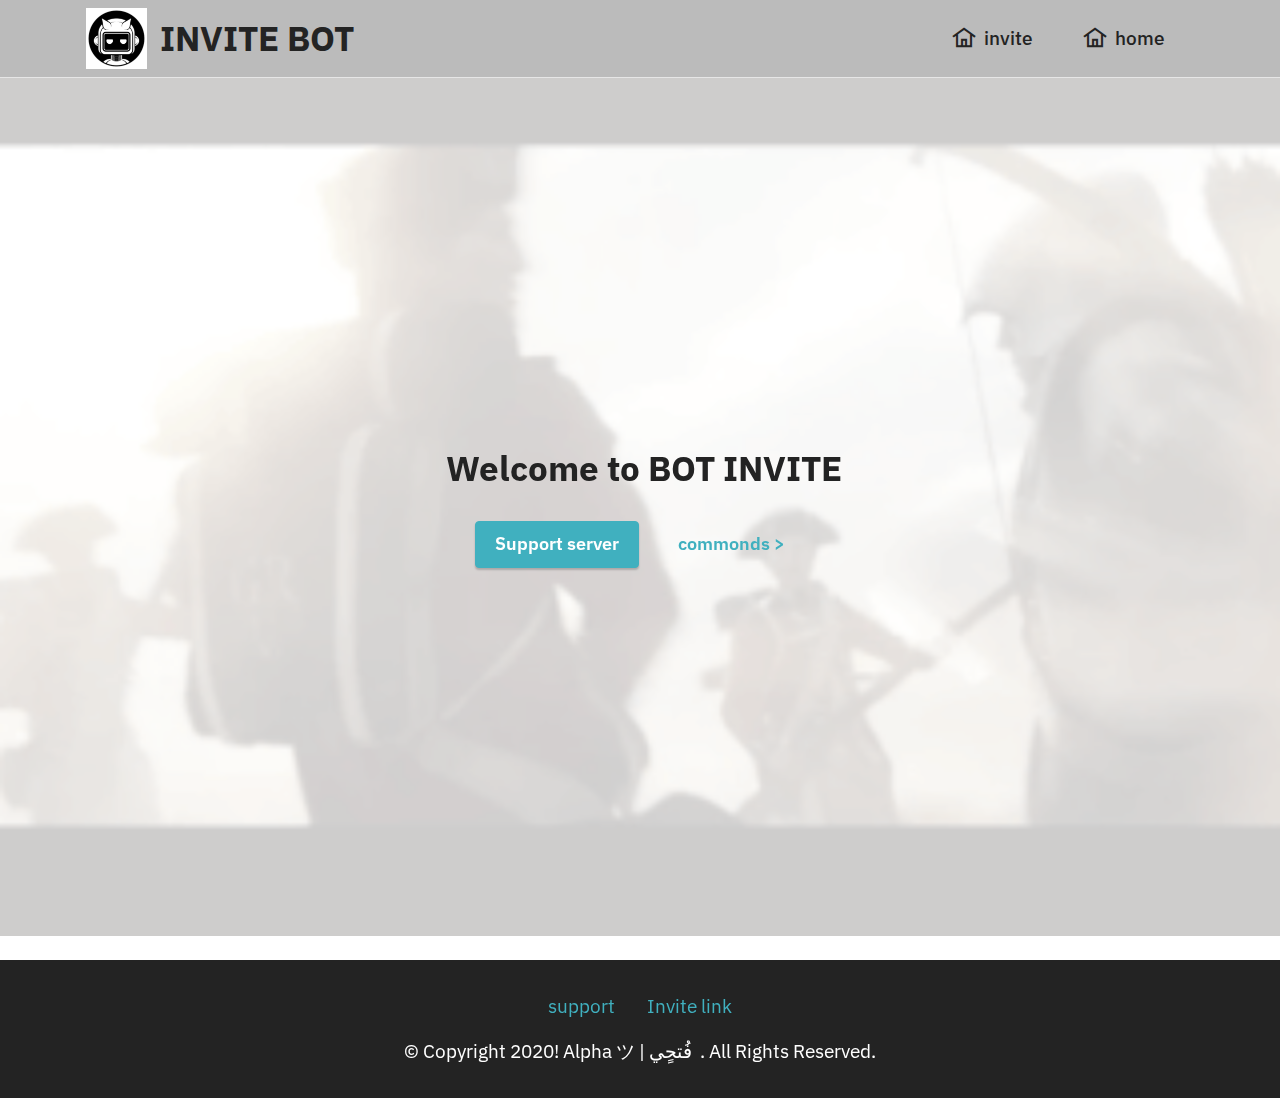
==== index.html @ 89834a50 "create github pages" ====
<!DOCTYPE html>
<html  >
<head>
  <!-- Site made with Mobirise Website Builder v5.0.29, https://mobirise.com -->
  <meta charset="UTF-8">
  <meta http-equiv="X-UA-Compatible" content="IE=edge">
  <meta name="generator" content="Mobirise v5.0.29, mobirise.com">
  <meta name="viewport" content="width=device-width, initial-scale=1, minimum-scale=1">
  <link rel="shortcut icon" href="assets/images/7fcb5928ce3889f42be6a018e1ae7986-121x121.png" type="image/x-icon">
  <meta name="description" content="">
  
  
  <title>Home</title>
  <link rel="stylesheet" href="assets/web/assets/mobirise-icons2/mobirise2.css">
  <link rel="stylesheet" href="assets/tether/tether.min.css">
  <link rel="stylesheet" href="assets/bootstrap/css/bootstrap.min.css">
  <link rel="stylesheet" href="assets/bootstrap/css/bootstrap-grid.min.css">
  <link rel="stylesheet" href="assets/bootstrap/css/bootstrap-reboot.min.css">
  <link rel="stylesheet" href="assets/dropdown/css/style.css">
  <link rel="stylesheet" href="assets/socicon/css/styles.css">
  <link rel="stylesheet" href="assets/theme/css/style.css">
  <link rel="preload" as="style" href="assets/mobirise/css/mbr-additional.css"><link rel="stylesheet" href="assets/mobirise/css/mbr-additional.css" type="text/css">
  
  
  
  
</head>
<body>
  
  <section class="menu cid-s48OLK6784" once="menu" id="menu1-h">
    
    <nav class="navbar navbar-dropdown navbar-fixed-top navbar-expand-lg">
        <div class="container">
            <div class="navbar-brand">
                <span class="navbar-logo">
                    <a href="index.html">
                        <img src="assets/images/7fcb5928ce3889f42be6a018e1ae7986-121x121.png" alt="soon" style="height: 3.8rem;">
                    </a>
                </span>
                <span class="navbar-caption-wrap"><a class="navbar-caption text-black display-5" href="https://mobiri.se">INVITE BOT&nbsp;<br></a></span>
            </div>
            <button class="navbar-toggler" type="button" data-toggle="collapse" data-target="#navbarSupportedContent" aria-controls="navbarNavAltMarkup" aria-expanded="false" aria-label="Toggle navigation">
                <div class="hamburger">
                    <span></span>
                    <span></span>
                    <span></span>
                    <span></span>
                </div>
            </button>
            <div class="collapse navbar-collapse" id="navbarSupportedContent">
                <ul class="navbar-nav nav-dropdown nav-right" data-app-modern-menu="true"><li class="nav-item"><a class="nav-link link text-black text-primary display-7" href="https://discord.com/api/oauth2/authorize?client_id=750603839861948487&permissions=8&scope=bot"><span class="mobi-mbri mobi-mbri-home mbr-iconfont mbr-iconfont-btn"></span>invite</a></li><li class="nav-item"><a class="nav-link link text-black text-primary display-7" href="index.html"><span class="mobi-mbri mobi-mbri-home mbr-iconfont mbr-iconfont-btn"></span>home&nbsp;</a></li></ul>
                
                
            </div>
        </div>
    </nav>

</section>

<section class="engine"><a href="https://mobirise.info/v">free html templates</a></section><section class="header1 cid-s48MCQYojq mbr-fullscreen mbr-parallax-background" id="header1-f">

    

    <div class="mbr-overlay" style="opacity: 0.8; background-color: rgb(255, 255, 255);"></div>

    <div class="align-center container">
        <div class="row justify-content-center">
            <div class="col-12 col-lg-8">
                <h1 class="mbr-section-title mbr-fonts-style mb-3 display-5"><strong>&nbsp;Welcome to BOT INVITE</strong><br></h1>
                
                <p class="mbr-text mbr-fonts-style display-7"></p>
                <div class="mbr-section-btn mt-3"><a class="btn btn-success display-4" href="https://discord.gg/ESAYkzd">Support server</a> <a class="btn btn-success-outline display-4" href="https://mobirise.com">commonds &gt;</a></div>
            </div>
        </div>
    </div>
</section>

<section class="footer3 cid-s48P1Icc8J" once="footers" id="footer3-i">

    

    

    <div class="container">
        <div class="media-container-row align-center mbr-white">
            <div class="row row-links">
                <ul class="foot-menu">
                    
                    
                    
                    
                    
                <li class="foot-menu-item mbr-fonts-style display-7"><a href="https://discord.gg/ESAYkzd" class="text-success text-primary">support</a></li><li class="foot-menu-item mbr-fonts-style display-7"><a href="https://discord.com/api/oauth2/authorize?client_id=750603839861948487&permissions=8&scope=bot" class="text-success text-primary">Invite link</a></li></ul>
            </div>
            
            <div class="row row-copirayt">
                <p class="mbr-text mb-0 mbr-fonts-style mbr-white align-center display-7">
                    © Copyright 2020! Alpha ツ | فُتحٍي&nbsp; . All Rights Reserved.
                </p>
            </div>
        </div>
    </div>
</section>


  <script src="assets/web/assets/jquery/jquery.min.js"></script>
  <script src="assets/popper/popper.min.js"></script>
  <script src="assets/tether/tether.min.js"></script>
  <script src="assets/bootstrap/js/bootstrap.min.js"></script>
  <script src="assets/smoothscroll/smooth-scroll.js"></script>
  <script src="assets/parallax/jarallax.min.js"></script>
  <script src="assets/dropdown/js/nav-dropdown.js"></script>
  <script src="assets/dropdown/js/navbar-dropdown.js"></script>
  <script src="assets/touchswipe/jquery.touch-swipe.min.js"></script>
  <script src="assets/theme/js/script.js"></script>
  
  
  
</body>
</html>
---- assets/web/assets/mobirise-icons2/mobirise2.css ----
@font-face {
  font-family: 'Moririse2';
  font-display: swap;
  src:  url('mobirise2.eot?f2bix4');
  src:  url('mobirise2.eot?f2bix4#iefix') format('embedded-opentype'),
    url('mobirise2.ttf?f2bix4') format('truetype'),
    url('mobirise2.woff?f2bix4') format('woff'),
    url('mobirise2.svg?f2bix4#mobirise2') format('svg');
  font-weight: normal;
  font-style: normal;
}

[class^="mobi-"], [class*=" mobi-"] {
  /* use !important to prevent issues with browser extensions that change fonts */
  font-family: 'Moririse2' !important;
  speak: none;
  font-style: normal;
  font-weight: normal;
  font-variant: normal;
  text-transform: none;
  line-height: 1;

  /* Better Font Rendering =========== */
  -webkit-font-smoothing: antialiased;
  -moz-osx-font-smoothing: grayscale;
}

.mobi-mbri-add-submenu:before {
  content: "\e900";
}
.mobi-mbri-alert:before {
  content: "\e901";
}
.mobi-mbri-align-center:before {
  content: "\e902";
}
.mobi-mbri-align-justify:before {
  content: "\e903";
}
.mobi-mbri-align-left:before {
  content: "\e904";
}
.mobi-mbri-align-right:before {
  content: "\e905";
}
.mobi-mbri-android:before {
  content: "\e906";
}
.mobi-mbri-apple:before {
  content: "\e907";
}
.mobi-mbri-arrow-down:before {
  content: "\e908";
}
.mobi-mbri-arrow-next:before {
  content: "\e909";
}
.mobi-mbri-arrow-prev:before {
  content: "\e90a";
}
.mobi-mbri-arrow-up:before {
  content: "\e90b";
}
.mobi-mbri-bold:before {
  content: "\e90c";
}
.mobi-mbri-bookmark:before {
  content: "\e90d";
}
.mobi-mbri-bootstrap:before {
  content: "\e90e";
}
.mobi-mbri-briefcase:before {
  content: "\e90f";
}
.mobi-mbri-browse:before {
  content: "\e910";
}
.mobi-mbri-bulleted-list:before {
  content: "\e911";
}
.mobi-mbri-calendar:before {
  content: "\e912";
}
.mobi-mbri-camera:before {
  content: "\e913";
}
.mobi-mbri-cart-add:before {
  content: "\e914";
}
.mobi-mbri-cart-full:before {
  content: "\e915";
}
.mobi-mbri-cash:before {
  content: "\e916";
}
.mobi-mbri-change-style:before {
  content: "\e917";
}
.mobi-mbri-chat:before {
  content: "\e918";
}
.mobi-mbri-clock:before {
  content: "\e919";
}
.mobi-mbri-close:before {
  content: "\e91a";
}
.mobi-mbri-cloud:before {
  content: "\e91b";
}
.mobi-mbri-code:before {
  content: "\e91c";
}
.mobi-mbri-contact-form:before {
  content: "\e91d";
}
.mobi-mbri-credit-card:before {
  content: "\e91e";
}
.mobi-mbri-cursor-click:before {
  content: "\e91f";
}
.mobi-mbri-cust-feedback:before {
  content: "\e920";
}
.mobi-mbri-database:before {
  content: "\e921";
}
.mobi-mbri-delivery:before {
  content: "\e922";
}
.mobi-mbri-desktop:before {
  content: "\e923";
}
.mobi-mbri-devices:before {
  content: "\e924";
}
.mobi-mbri-down:before {
  content: "\e925";
}
.mobi-mbri-download-2:before {
  content: "\e926";
}
.mobi-mbri-download:before {
  content: "\e927";
}
.mobi-mbri-drag-n-drop-2:before {
  content: "\e928";
}
.mobi-mbri-drag-n-drop:before {
  content: "\e929";
}
.mobi-mbri-edit-2:before {
  content: "\e92a";
}
.mobi-mbri-edit:before {
  content: "\e92b";
}
.mobi-mbri-error:before {
  content: "\e92c";
}
.mobi-mbri-extension:before {
  content: "\e92d";
}
.mobi-mbri-features:before {
  content: "\e92e";
}
.mobi-mbri-file:before {
  content: "\e92f";
}
.mobi-mbri-flag:before {
  content: "\e930";
}
.mobi-mbri-folder:before {
  content: "\e931";
}
.mobi-mbri-gift:before {
  content: "\e932";
}
.mobi-mbri-github:before {
  content: "\e933";
}
.mobi-mbri-globe-2:before {
  content: "\e934";
}
.mobi-mbri-globe:before {
  content: "\e935";
}
.mobi-mbri-growing-chart:before {
  content: "\e936";
}
.mobi-mbri-hearth:before {
  content: "\e937";
}
.mobi-mbri-help:before {
  content: "\e938";
}
.mobi-mbri-home:before {
  content: "\e939";
}
.mobi-mbri-hot-cup:before {
  content: "\e93a";
}
.mobi-mbri-idea:before {
  content: "\e93b";
}
.mobi-mbri-image-gallery:before {
  content: "\e93c";
}
.mobi-mbri-image-slider:before {
  content: "\e93d";
}
.mobi-mbri-info:before {
  content: "\e93e";
}
.mobi-mbri-italic:before {
  content: "\e93f";
}
.mobi-mbri-key:before {
  content: "\e940";
}
.mobi-mbri-laptop:before {
  content: "\e941";
}
.mobi-mbri-layers:before {
  content: "\e942";
}
.mobi-mbri-left-right:before {
  content: "\e943";
}
.mobi-mbri-left:before {
  content: "\e944";
}
.mobi-mbri-letter:before {
  content: "\e945";
}
.mobi-mbri-like:before {
  content: "\e946";
}
.mobi-mbri-link:before {
  content: "\e947";
}
.mobi-mbri-lock:before {
  content: "\e948";
}
.mobi-mbri-login:before {
  content: "\e949";
}
.mobi-mbri-logout:before {
  content: "\e94a";
}
.mobi-mbri-magic-stick:before {
  content: "\e94b";
}
.mobi-mbri-map-pin:before {
  content: "\e94c";
}
.mobi-mbri-menu:before {
  content: "\e94d";
}
.mobi-mbri-mobile-2:before {
  content: "\e94e";
}
.mobi-mbri-mobile-horizontal:before {
  content: "\e94f";
}
.mobi-mbri-mobile:before {
  content: "\e950";
}
.mobi-mbri-mobirise:before {
  content: "\e951";
}
.mobi-mbri-more-horizontal:before {
  content: "\e952";
}
.mobi-mbri-more-vertical:before {
  content: "\e953";
}
.mobi-mbri-music:before {
  content: "\e954";
}
.mobi-mbri-new-file:before {
  content: "\e955";
}
.mobi-mbri-numbered-list:before {
  content: "\e956";
}
.mobi-mbri-opened-folder:before {
  content: "\e957";
}
.mobi-mbri-pages:before {
  content: "\e958";
}
.mobi-mbri-paper-plane:before {
  content: "\e959";
}
.mobi-mbri-paperclip:before {
  content: "\e95a";
}
.mobi-mbri-phone:before {
  content: "\e95b";
}
.mobi-mbri-photo:before {
  content: "\e95c";
}
.mobi-mbri-photos:before {
  content: "\e95d";
}
.mobi-mbri-pin:before {
  content: "\e95e";
}
.mobi-mbri-play:before {
  content: "\e95f";
}
.mobi-mbri-plus:before {
  content: "\e960";
}
.mobi-mbri-preview:before {
  content: "\e961";
}
.mobi-mbri-print:before {
  content: "\e962";
}
.mobi-mbri-protect:before {
  content: "\e963";
}
.mobi-mbri-question:before {
  content: "\e964";
}
.mobi-mbri-quote-left:before {
  content: "\e965";
}
.mobi-mbri-quote-right:before {
  content: "\e966";
}
.mobi-mbri-redo:before {
  content: "\e967";
}
.mobi-mbri-refresh:before {
  content: "\e968";
}
.mobi-mbri-responsive-2:before {
  content: "\e969";
}
.mobi-mbri-responsive:before {
  content: "\e96a";
}
.mobi-mbri-right:before {
  content: "\e96b";
}
.mobi-mbri-rocket:before {
  content: "\e96c";
}
.mobi-mbri-sad-face:before {
  content: "\e96d";
}
.mobi-mbri-sale:before {
  content: "\e96e";
}
.mobi-mbri-save:before {
  content: "\e96f";
}
.mobi-mbri-search:before {
  content: "\e970";
}
.mobi-mbri-setting-2:before {
  content: "\e971";
}
.mobi-mbri-setting-3:before {
  content: "\e972";
}
.mobi-mbri-setting:before {
  content: "\e973";
}
.mobi-mbri-share:before {
  content: "\e974";
}
.mobi-mbri-shopping-bag:before {
  content: "\e975";
}
.mobi-mbri-shopping-basket:before {
  content: "\e976";
}
.mobi-mbri-shopping-cart:before {
  content: "\e977";
}
.mobi-mbri-sites:before {
  content: "\e978";
}
.mobi-mbri-smile-face:before {
  content: "\e979";
}
.mobi-mbri-speed:before {
  content: "\e97a";
}
.mobi-mbri-star:before {
  content: "\e97b";
}
.mobi-mbri-success:before {
  content: "\e97c";
}
.mobi-mbri-sun:before {
  content: "\e97d";
}
.mobi-mbri-sun2:before {
  content: "\e97e";
}
.mobi-mbri-tablet-vertical:before {
  content: "\e97f";
}
.mobi-mbri-tablet:before {
  content: "\e980";
}
.mobi-mbri-target:before {
  content: "\e981";
}
.mobi-mbri-timer:before {
  content: "\e982";
}
.mobi-mbri-to-ftp:before {
  content: "\e983";
}
.mobi-mbri-to-local-drive:before {
  content: "\e984";
}
.mobi-mbri-touch-swipe:before {
  content: "\e985";
}
.mobi-mbri-touch:before {
  content: "\e986";
}
.mobi-mbri-trash:before {
  content: "\e987";
}
.mobi-mbri-underline:before {
  content: "\e988";
}
.mobi-mbri-undo:before {
  content: "\e989";
}
.mobi-mbri-unlink:before {
  content: "\e98a";
}
.mobi-mbri-unlock:before {
  content: "\e98b";
}
.mobi-mbri-up-down:before {
  content: "\e98c";
}
.mobi-mbri-up:before {
  content: "\e98d";
}
.mobi-mbri-update:before {
  content: "\e98e";
}
.mobi-mbri-upload-2:before {
  content: "\e98f";
}
.mobi-mbri-upload:before {
  content: "\e990";
}
.mobi-mbri-user-2:before {
  content: "\e991";
}
.mobi-mbri-user:before {
  content: "\e992";
}
.mobi-mbri-users:before {
  content: "\e993";
}
.mobi-mbri-video-play:before {
  content: "\e994";
}
.mobi-mbri-video:before {
  content: "\e995";
}
.mobi-mbri-watch:before {
  content: "\e996";
}
.mobi-mbri-website-theme-2:before {
  content: "\e997";
}
.mobi-mbri-website-theme:before {
  content: "\e998";
}
.mobi-mbri-wifi:before {
  content: "\e999";
}
.mobi-mbri-windows:before {
  content: "\e99a";
}
.mobi-mbri-zoom-in:before {
  content: "\e99b";
}
.mobi-mbri-zoom-out:before {
  content: "\e99c";
}
---- assets/dropdown/css/style.css ----
.navbar-dropdown {
  left: 0;
  padding: 0;
  position: absolute;
  right: 0;
  top: 0;
  transition: all 0.45s ease;
  z-index: 1030;
  background: #282828; }
  .navbar-dropdown .navbar-logo {
    margin-right: 0.8rem;
    transition: margin 0.3s ease-in-out;
    vertical-align: middle; }
    .navbar-dropdown .navbar-logo img {
      height: 3.125rem;
      transition: all 0.3s ease-in-out; }
    .navbar-dropdown .navbar-logo.mbr-iconfont {
      font-size: 3.125rem;
      line-height: 3.125rem; }
  .navbar-dropdown .navbar-caption {
    font-weight: 700;
    white-space: normal;
    vertical-align: -4px;
    line-height: 3.125rem !important; }
    .navbar-dropdown .navbar-caption, .navbar-dropdown .navbar-caption:hover {
      color: inherit;
      text-decoration: none; }
  .navbar-dropdown .mbr-iconfont + .navbar-caption {
    vertical-align: -1px; }
  .navbar-dropdown.navbar-fixed-top {
    position: fixed; }
  .navbar-dropdown .navbar-brand span {
    vertical-align: -4px; }
  .navbar-dropdown.bg-color.transparent {
    background: none; }
  .navbar-dropdown.navbar-short .navbar-brand {
    padding: 0.625rem 0; }
    .navbar-dropdown.navbar-short .navbar-brand span {
      vertical-align: -1px; }
  .navbar-dropdown.navbar-short .navbar-caption {
    line-height: 2.375rem !important;
    vertical-align: -2px; }
  .navbar-dropdown.navbar-short .navbar-logo {
    margin-right: 0.5rem; }
    .navbar-dropdown.navbar-short .navbar-logo img {
      height: 2.375rem; }
    .navbar-dropdown.navbar-short .navbar-logo.mbr-iconfont {
      font-size: 2.375rem;
      line-height: 2.375rem; }
  .navbar-dropdown.navbar-short .mbr-table-cell {
    height: 3.625rem; }
  .navbar-dropdown .navbar-close {
    left: 0.6875rem;
    position: fixed;
    top: 0.75rem;
    z-index: 1000; }
  .navbar-dropdown .hamburger-icon {
    content: "";
    display: inline-block;
    vertical-align: middle;
    width: 16px;
    -webkit-box-shadow: 0 -6px 0 1px #282828,0 0 0 1px #282828,0 6px 0 1px #282828;
    -moz-box-shadow: 0 -6px 0 1px #282828,0 0 0 1px #282828,0 6px 0 1px #282828;
    box-shadow: 0 -6px 0 1px #282828,0 0 0 1px #282828,0 6px 0 1px #282828; }

.dropdown-menu .dropdown-toggle[data-toggle="dropdown-submenu"]::after {
  border-bottom: 0.35em solid transparent;
  border-left: 0.35em solid;
  border-right: 0;
  border-top: 0.35em solid transparent;
  margin-left: 0.3rem; }

.dropdown-menu .dropdown-item:focus {
  outline: 0; }

.nav-dropdown {
  font-size: 0.75rem;
  font-weight: 500;
  height: auto !important; }
  .nav-dropdown .nav-btn {
    padding-left: 1rem; }
  .nav-dropdown .link {
    margin: .667em 1.667em;
    font-weight: 500;
    padding: 0;
    transition: color .2s ease-in-out; }
    .nav-dropdown .link.dropdown-toggle {
      margin-right: 2.583em; }
      .nav-dropdown .link.dropdown-toggle::after {
        margin-left: .25rem;
        border-top: 0.35em solid;
        border-right: 0.35em solid transparent;
        border-left: 0.35em solid transparent;
        border-bottom: 0; }
      .nav-dropdown .link.dropdown-toggle[aria-expanded="true"] {
        margin: 0;
        padding: 0.667em 3.263em  0.667em 1.667em; }
  .nav-dropdown .link::after,
  .nav-dropdown .dropdown-item::after {
    color: inherit; }
  .nav-dropdown .btn {
    font-size: 0.75rem;
    font-weight: 700;
    letter-spacing: 0;
    margin-bottom: 0;
    padding-left: 1.25rem;
    padding-right: 1.25rem; }
  .nav-dropdown .dropdown-menu {
    border-radius: 0;
    border: 0;
    left: 0;
    margin: 0;
    padding-bottom: 1.25rem;
    padding-top: 1.25rem;
    position: relative; }
  .nav-dropdown .dropdown-submenu {
    margin-left: 0.125rem;
    top: 0; }
  .nav-dropdown .dropdown-item {
    font-weight: 500;
    line-height: 2;
    padding: 0.3846em 4.615em 0.3846em 1.5385em;
    position: relative;
    transition: color .2s ease-in-out, background-color .2s ease-in-out; }
    .nav-dropdown .dropdown-item::after {
      margin-top: -0.3077em;
      position: absolute;
      right: 1.1538em;
      top: 50%; }
    .nav-dropdown .dropdown-item:focus, .nav-dropdown .dropdown-item:hover {
      background: none; }

@media (max-width: 767px) {
  .nav-dropdown.navbar-toggleable-sm {
    bottom: 0;
    display: none;
    left: 0;
    overflow-x: hidden;
    position: fixed;
    top: 0;
    transform: translateX(-100%);
    -ms-transform: translateX(-100%);
    -webkit-transform: translateX(-100%);
    width: 18.75rem;
    z-index: 999; } }
.nav-dropdown.navbar-toggleable-xl {
  bottom: 0;
  display: none;
  left: 0;
  overflow-x: hidden;
  position: fixed;
  top: 0;
  transform: translateX(-100%);
  -ms-transform: translateX(-100%);
  -webkit-transform: translateX(-100%);
  width: 18.75rem;
  z-index: 999; }

.nav-dropdown-sm {
  display: block !important;
  overflow-x: hidden;
  overflow: auto;
  padding-top: 3.875rem; }
  .nav-dropdown-sm::after {
    content: "";
    display: block;
    height: 3rem;
    width: 100%; }
  .nav-dropdown-sm.collapse.in ~ .navbar-close {
    display: block !important; }
  .nav-dropdown-sm.collapsing, .nav-dropdown-sm.collapse.in {
    transform: translateX(0);
    -ms-transform: translateX(0);
    -webkit-transform: translateX(0);
    transition: all 0.25s ease-out;
    -webkit-transition: all 0.25s ease-out;
    background: #282828; }
  .nav-dropdown-sm.collapsing[aria-expanded="false"] {
    transform: translateX(-100%);
    -ms-transform: translateX(-100%);
    -webkit-transform: translateX(-100%); }
  .nav-dropdown-sm .nav-item {
    display: block;
    margin-left: 0 !important;
    padding-left: 0; }
  .nav-dropdown-sm .link,
  .nav-dropdown-sm .dropdown-item {
    border-top: 1px dotted rgba(255, 255, 255, 0.1);
    font-size: 0.8125rem;
    line-height: 1.6;
    margin: 0 !important;
    padding: 0.875rem 2.4rem 0.875rem 1.5625rem !important;
    position: relative;
    white-space: normal; }
    .nav-dropdown-sm .link:focus, .nav-dropdown-sm .link:hover,
    .nav-dropdown-sm .dropdown-item:focus,
    .nav-dropdown-sm .dropdown-item:hover {
      background: rgba(0, 0, 0, 0.2) !important;
      color: #c0a375; }
  .nav-dropdown-sm .nav-btn {
    position: relative;
    padding: 1.5625rem 1.5625rem 0 1.5625rem; }
    .nav-dropdown-sm .nav-btn::before {
      border-top: 1px dotted rgba(255, 255, 255, 0.1);
      content: "";
      left: 0;
      position: absolute;
      top: 0;
      width: 100%; }
    .nav-dropdown-sm .nav-btn + .nav-btn {
      padding-top: 0.625rem; }
      .nav-dropdown-sm .nav-btn + .nav-btn::before {
        display: none; }
  .nav-dropdown-sm .btn {
    padding: 0.625rem 0; }
  .nav-dropdown-sm .dropdown-toggle[data-toggle="dropdown-submenu"]::after {
    margin-left: .25rem;
    border-top: 0.35em solid;
    border-right: 0.35em solid transparent;
    border-left: 0.35em solid transparent;
    border-bottom: 0; }
  .nav-dropdown-sm .dropdown-toggle[data-toggle="dropdown-submenu"][aria-expanded="true"]::after {
    border-top: 0;
    border-right: 0.35em solid transparent;
    border-left: 0.35em solid transparent;
    border-bottom: 0.35em solid; }
  .nav-dropdown-sm .dropdown-menu {
    margin: 0;
    padding: 0;
    position: relative;
    top: 0;
    left: 0;
    width: 100%;
    border: 0;
    float: none;
    border-radius: 0;
    background: none; }
  .nav-dropdown-sm .dropdown-submenu {
    left: 100%;
    margin-left: 0.125rem;
    margin-top: -1.25rem;
    top: 0; }

.navbar-toggleable-sm .nav-dropdown .dropdown-menu {
  position: absolute; }

.navbar-toggleable-sm .nav-dropdown .dropdown-submenu {
  left: 100%;
  margin-left: 0.125rem;
  margin-top: -1.25rem;
  top: 0; }

.navbar-toggleable-sm.opened .nav-dropdown .dropdown-menu {
  position: relative; }

.navbar-toggleable-sm.opened .nav-dropdown .dropdown-submenu {
  left: 0;
  margin-left: 00rem;
  margin-top: 0rem;
  top: 0; }

.is-builder .nav-dropdown.collapsing {
  transition: none !important; }

/*# sourceMappingURL=style.css.map */
---- assets/socicon/css/styles.css ----
@charset "UTF-8";

@font-face {
  font-family: 'Socicon';
  src:  url('../fonts/socicon.eot');
  src:  url('../fonts/socicon.eot?#iefix') format('embedded-opentype'),
    url('../fonts/socicon.woff2') format('woff2'),
    url('../fonts/socicon.ttf') format('truetype'),
    url('../fonts/socicon.woff') format('woff'),
    url('../fonts/socicon.svg#socicon') format('svg');
  font-weight: normal;
  font-style: normal;
}

[data-icon]:before {
  font-family: "socicon" !important;
  content: attr(data-icon);
  font-style: normal !important;
  font-weight: normal !important;
  font-variant: normal !important;
  text-transform: none !important;
  speak: none;
  line-height: 1;
  -webkit-font-smoothing: antialiased;
  -moz-osx-font-smoothing: grayscale;
}

[class^="socicon-"], [class*=" socicon-"] {
  /* use !important to prevent issues with browser extensions that change fonts */
  font-family: 'Socicon' !important;
  speak: none;
  font-style: normal;
  font-weight: normal;
  font-variant: normal;
  text-transform: none;
  line-height: 1;

  /* Better Font Rendering =========== */
  -webkit-font-smoothing: antialiased;
  -moz-osx-font-smoothing: grayscale;
}

.socicon-eitaa:before {
  content: "\e97c";
}
.socicon-soroush:before {
  content: "\e97d";
}
.socicon-bale:before {
  content: "\e97e";
}
.socicon-zazzle:before {
  content: "\e97b";
}
.socicon-society6:before {
  content: "\e97a";
}
.socicon-redbubble:before {
  content: "\e979";
}
.socicon-avvo:before {
  content: "\e978";
}
.socicon-stitcher:before {
  content: "\e977";
}
.socicon-googlehangouts:before {
  content: "\e974";
}
.socicon-dlive:before {
  content: "\e975";
}
.socicon-vsco:before {
  content: "\e976";
}
.socicon-flipboard:before {
  content: "\e973";
}
.socicon-ubuntu:before {
  content: "\e958";
}
.socicon-artstation:before {
  content: "\e959";
}
.socicon-invision:before {
  content: "\e95a";
}
.socicon-torial:before {
  content: "\e95b";
}
.socicon-collectorz:before {
  content: "\e95c";
}
.socicon-seenthis:before {
  content: "\e95d";
}
.socicon-googleplaymusic:before {
  content: "\e95e";
}
.socicon-debian:before {
  content: "\e95f";
}
.socicon-filmfreeway:before {
  content: "\e960";
}
.socicon-gnome:before {
  content: "\e961";
}
.socicon-itchio:before {
  content: "\e962";
}
.socicon-jamendo:before {
  content: "\e963";
}
.socicon-mix:before {
  content: "\e964";
}
.socicon-sharepoint:before {
  content: "\e965";
}
.socicon-tinder:before {
  content: "\e966";
}
.socicon-windguru:before {
  content: "\e967";
}
.socicon-cdbaby:before {
  content: "\e968";
}
.socicon-elementaryos:before {
  content: "\e969";
}
.socicon-stage32:before {
  content: "\e96a";
}
.socicon-tiktok:before {
  content: "\e96b";
}
.socicon-gitter:before {
  content: "\e96c";
}
.socicon-letterboxd:before {
  content: "\e96d";
}
.socicon-threema:before {
  content: "\e96e";
}
.socicon-splice:before {
  content: "\e96f";
}
.socicon-metapop:before {
  content: "\e970";
}
.socicon-naver:before {
  content: "\e971";
}
.socicon-remote:before {
  content: "\e972";
}
.socicon-internet:before {
  content: "\e957";
}
.socicon-moddb:before {
  content: "\e94b";
}
.socicon-indiedb:before {
  content: "\e94c";
}
.socicon-traxsource:before {
  content: "\e94d";
}
.socicon-gamefor:before {
  content: "\e94e";
}
.socicon-pixiv:before {
  content: "\e94f";
}
.socicon-myanimelist:before {
  content: "\e950";
}
.socicon-blackberry:before {
  content: "\e951";
}
.socicon-wickr:before {
  content: "\e952";
}
.socicon-spip:before {
  content: "\e953";
}
.socicon-napster:before {
  content: "\e954";
}
.socicon-beatport:before {
  content: "\e955";
}
.socicon-hackerone:before {
  content: "\e956";
}
.socicon-hackernews:before {
  content: "\e946";
}
.socicon-smashwords:before {
  content: "\e947";
}
.socicon-kobo:before {
  content: "\e948";
}
.socicon-bookbub:before {
  content: "\e949";
}
.socicon-mailru:before {
  content: "\e94a";
}
.socicon-gitlab:before {
  content: "\e945";
}
.socicon-instructables:before {
  content: "\e944";
}
.socicon-portfolio:before {
  content: "\e943";
}
.socicon-codered:before {
  content: "\e940";
}
.socicon-origin:before {
  content: "\e941";
}
.socicon-nextdoor:before {
  content: "\e942";
}
.socicon-udemy:before {
  content: "\e93f";
}
.socicon-livemaster:before {
  content: "\e93e";
}
.socicon-crunchbase:before {
  content: "\e93b";
}
.socicon-homefy:before {
  content: "\e93c";
}
.socicon-calendly:before {
  content: "\e93d";
}
.socicon-realtor:before {
  content: "\e90f";
}
.socicon-tidal:before {
  content: "\e910";
}
.socicon-qobuz:before {
  content: "\e911";
}
.socicon-natgeo:before {
  content: "\e912";
}
.socicon-mastodon:before {
  content: "\e913";
}
.socicon-unsplash:before {
  content: "\e914";
}
.socicon-homeadvisor:before {
  content: "\e915";
}
.socicon-angieslist:before {
  content: "\e916";
}
.socicon-codepen:before {
  content: "\e917";
}
.socicon-slack:before {
  content: "\e918";
}
.socicon-openaigym:before {
  content: "\e919";
}
.socicon-logmein:before {
  content: "\e91a";
}
.socicon-fiverr:before {
  content: "\e91b";
}
.socicon-gotomeeting:before {
  content: "\e91c";
}
.socicon-aliexpress:before {
  content: "\e91d";
}
.socicon-guru:before {
  content: "\e91e";
}
.socicon-appstore:before {
  content: "\e91f";
}
.socicon-homes:before {
  content: "\e920";
}
.socicon-zoom:before {
  content: "\e921";
}
.socicon-alibaba:before {
  content: "\e922";
}
.socicon-craigslist:before {
  content: "\e923";
}
.socicon-wix:before {
  content: "\e924";
}
.socicon-redfin:before {
  content: "\e925";
}
.socicon-googlecalendar:before {
  content: "\e926";
}
.socicon-shopify:before {
  content: "\e927";
}
.socicon-freelancer:before {
  content: "\e928";
}
.socicon-seedrs:before {
  content: "\e929";
}
.socicon-bing:before {
  content: "\e92a";
}
.socicon-doodle:before {
  content: "\e92b";
}
.socicon-bonanza:before {
  content: "\e92c";
}
.socicon-squarespace:before {
  content: "\e92d";
}
.socicon-toptal:before {
  content: "\e92e";
}
.socicon-gust:before {
  content: "\e92f";
}
.socicon-ask:before {
  content: "\e930";
}
.socicon-trulia:before {
  content: "\e931";
}
.socicon-loomly:before {
  content: "\e932";
}
.socicon-ghost:before {
  content: "\e933";
}
.socicon-upwork:before {
  content: "\e934";
}
.socicon-fundable:before {
  content: "\e935";
}
.socicon-booking:before {
  content: "\e936";
}
.socicon-googlemaps:before {
  content: "\e937";
}
.socicon-zillow:before {
  content: "\e938";
}
.socicon-niconico:before {
  content: "\e939";
}
.socicon-toneden:before {
  content: "\e93a";
}
.socicon-augment:before {
  content: "\e908";
}
.socicon-bitbucket:before {
  content: "\e909";
}
.socicon-fyuse:before {
  content: "\e90a";
}
.socicon-yt-gaming:before {
  content: "\e90b";
}
.socicon-sketchfab:before {
  content: "\e90c";
}
.socicon-mobcrush:before {
  content: "\e90d";
}
.socicon-microsoft:before {
  content: "\e90e";
}
.socicon-pandora:before {
  content: "\e907";
}
.socicon-messenger:before {
  content: "\e906";
}
.socicon-gamewisp:before {
  content: "\e905";
}
.socicon-bloglovin:before {
  content: "\e904";
}
.socicon-tunein:before {
  content: "\e903";
}
.socicon-gamejolt:before {
  content: "\e901";
}
.socicon-trello:before {
  content: "\e902";
}
.socicon-spreadshirt:before {
  content: "\e900";
}
.socicon-500px:before {
  content: "\e000";
}
.socicon-8tracks:before {
  content: "\e001";
}
.socicon-airbnb:before {
  content: "\e002";
}
.socicon-alliance:before {
  content: "\e003";
}
.socicon-amazon:before {
  content: "\e004";
}
.socicon-amplement:before {
  content: "\e005";
}
.socicon-android:before {
  content: "\e006";
}
.socicon-angellist:before {
  content: "\e007";
}
.socicon-apple:before {
  content: "\e008";
}
.socicon-appnet:before {
  content: "\e009";
}
.socicon-baidu:before {
  content: "\e00a";
}
.socicon-bandcamp:before {
  content: "\e00b";
}
.socicon-battlenet:before {
  content: "\e00c";
}
.socicon-mixer:before {
  content: "\e00d";
}
.socicon-bebee:before {
  content: "\e00e";
}
.socicon-bebo:before {
  content: "\e00f";
}
.socicon-behance:before {
  content: "\e010";
}
.socicon-blizzard:before {
  content: "\e011";
}
.socicon-blogger:before {
  content: "\e012";
}
.socicon-buffer:before {
  content: "\e013";
}
.socicon-chrome:before {
  content: "\e014";
}
.socicon-coderwall:before {
  content: "\e015";
}
.socicon-curse:before {
  content: "\e016";
}
.socicon-dailymotion:before {
  content: "\e017";
}
.socicon-deezer:before {
  content: "\e018";
}
.socicon-delicious:before {
  content: "\e019";
}
.socicon-deviantart:before {
  content: "\e01a";
}
.socicon-diablo:before {
  content: "\e01b";
}
.socicon-digg:before {
  content: "\e01c";
}
.socicon-discord:before {
  content: "\e01d";
}
.socicon-disqus:before {
  content: "\e01e";
}
.socicon-douban:before {
  content: "\e01f";
}
.socicon-draugiem:before {
  content: "\e020";
}
.socicon-dribbble:before {
  content: "\e021";
}
.socicon-drupal:before {
  content: "\e022";
}
.socicon-ebay:before {
  content: "\e023";
}
.socicon-ello:before {
  content: "\e024";
}
.socicon-endomodo:before {
  content: "\e025";
}
.socicon-envato:before {
  content: "\e026";
}
.socicon-etsy:before {
  content: "\e027";
}
.socicon-facebook:before {
  content: "\e028";
}
.socicon-feedburner:before {
  content: "\e029";
}
.socicon-filmweb:before {
  content: "\e02a";
}
.socicon-firefox:before {
  content: "\e02b";
}
.socicon-flattr:before {
  content: "\e02c";
}
.socicon-flickr:before {
  content: "\e02d";
}
.socicon-formulr:before {
  content: "\e02e";
}
.socicon-forrst:before {
  content: "\e02f";
}
.socicon-foursquare:before {
  content: "\e030";
}
.socicon-friendfeed:before {
  content: "\e031";
}
.socicon-github:before {
  content: "\e032";
}
.socicon-goodreads:before {
  content: "\e033";
}
.socicon-google:before {
  content: "\e034";
}
.socicon-googlescholar:before {
  content: "\e035";
}
.socicon-googlegroups:before {
  content: "\e036";
}
.socicon-googlephotos:before {
  content: "\e037";
}
.socicon-googleplus:before {
  content: "\e038";
}
.socicon-grooveshark:before {
  content: "\e039";
}
.socicon-hackerrank:before {
  content: "\e03a";
}
.socicon-hearthstone:before {
  content: "\e03b";
}
.socicon-hellocoton:before {
  content: "\e03c";
}
.socicon-heroes:before {
  content: "\e03d";
}
.socicon-smashcast:before {
  content: "\e03e";
}
.socicon-horde:before {
  content: "\e03f";
}
.socicon-houzz:before {
  content: "\e040";
}
.socicon-icq:before {
  content: "\e041";
}
.socicon-identica:before {
  content: "\e042";
}
.socicon-imdb:before {
  content: "\e043";
}
.socicon-instagram:before {
  content: "\e044";
}
.socicon-issuu:before {
  content: "\e045";
}
.socicon-istock:before {
  content: "\e046";
}
.socicon-itunes:before {
  content: "\e047";
}
.socicon-keybase:before {
  content: "\e048";
}
.socicon-lanyrd:before {
  content: "\e049";
}
.socicon-lastfm:before {
  content: "\e04a";
}
.socicon-line:before {
  content: "\e04b";
}
.socicon-linkedin:before {
  content: "\e04c";
}
.socicon-livejournal:before {
  content: "\e04d";
}
.socicon-lyft:before {
  content: "\e04e";
}
.socicon-macos:before {
  content: "\e04f";
}
.socicon-mail:before {
  content: "\e050";
}
.socicon-medium:before {
  content: "\e051";
}
.socicon-meetup:before {
  content: "\e052";
}
.socicon-mixcloud:before {
  content: "\e053";
}
.socicon-modelmayhem:before {
  content: "\e054";
}
.socicon-mumble:before {
  content: "\e055";
}
.socicon-myspace:before {
  content: "\e056";
}
.socicon-newsvine:before {
  content: "\e057";
}
.socicon-nintendo:before {
  content: "\e058";
}
.socicon-npm:before {
  content: "\e059";
}
.socicon-odnoklassniki:before {
  content: "\e05a";
}
.socicon-openid:before {
  content: "\e05b";
}
.socicon-opera:before {
  content: "\e05c";
}
.socicon-outlook:before {
  content: "\e05d";
}
.socicon-overwatch:before {
  content: "\e05e";
}
.socicon-patreon:before {
  content: "\e05f";
}
.socicon-paypal:before {
  content: "\e060";
}
.socicon-periscope:before {
  content: "\e061";
}
.socicon-persona:before {
  content: "\e062";
}
.socicon-pinterest:before {
  content: "\e063";
}
.socicon-play:before {
  content: "\e064";
}
.socicon-player:before {
  content: "\e065";
}
.socicon-playstation:before {
  content: "\e066";
}
.socicon-pocket:before {
  content: "\e067";
}
.socicon-qq:before {
  content: "\e068";
}
.socicon-quora:before {
  content: "\e069";
}
.socicon-raidcall:before {
  content: "\e06a";
}
.socicon-ravelry:before {
  content: "\e06b";
}
.socicon-reddit:before {
  content: "\e06c";
}
.socicon-renren:before {
  content: "\e06d";
}
.socicon-researchgate:before {
  content: "\e06e";
}
.socicon-residentadvisor:before {
  content: "\e06f";
}
.socicon-reverbnation:before {
  content: "\e070";
}
.socicon-rss:before {
  content: "\e071";
}
.socicon-sharethis:before {
  content: "\e072";
}
.socicon-skype:before {
  content: "\e073";
}
.socicon-slideshare:before {
  content: "\e074";
}
.socicon-smugmug:before {
  content: "\e075";
}
.socicon-snapchat:before {
  content: "\e076";
}
.socicon-songkick:before {
  content: "\e077";
}
.socicon-soundcloud:before {
  content: "\e078";
}
.socicon-spotify:before {
  content: "\e079";
}
.socicon-stackexchange:before {
  content: "\e07a";
}
.socicon-stackoverflow:before {
  content: "\e07b";
}
.socicon-starcraft:before {
  content: "\e07c";
}
.socicon-stayfriends:before {
  content: "\e07d";
}
.socicon-steam:before {
  content: "\e07e";
}
.socicon-storehouse:before {
  content: "\e07f";
}
.socicon-strava:before {
  content: "\e080";
}
.socicon-streamjar:before {
  content: "\e081";
}
.socicon-stumbleupon:before {
  content: "\e082";
}
.socicon-swarm:before {
  content: "\e083";
}
.socicon-teamspeak:before {
  content: "\e084";
}
.socicon-teamviewer:before {
  content: "\e085";
}
.socicon-technorati:before {
  content: "\e086";
}
.socicon-telegram:before {
  content: "\e087";
}
.socicon-tripadvisor:before {
  content: "\e088";
}
.socicon-tripit:before {
  content: "\e089";
}
.socicon-triplej:before {
  content: "\e08a";
}
.socicon-tumblr:before {
  content: "\e08b";
}
.socicon-twitch:before {
  content: "\e08c";
}
.socicon-twitter:before {
  content: "\e08d";
}
.socicon-uber:before {
  content: "\e08e";
}
.socicon-ventrilo:before {
  content: "\e08f";
}
.socicon-viadeo:before {
  content: "\e090";
}
.socicon-viber:before {
  content: "\e091";
}
.socicon-viewbug:before {
  content: "\e092";
}
.socicon-vimeo:before {
  content: "\e093";
}
.socicon-vine:before {
  content: "\e094";
}
.socicon-vkontakte:before {
  content: "\e095";
}
.socicon-warcraft:before {
  content: "\e096";
}
.socicon-wechat:before {
  content: "\e097";
}
.socicon-weibo:before {
  content: "\e098";
}
.socicon-whatsapp:before {
  content: "\e099";
}
.socicon-wikipedia:before {
  content: "\e09a";
}
.socicon-windows:before {
  content: "\e09b";
}
.socicon-wordpress:before {
  content: "\e09c";
}
.socicon-wykop:before {
  content: "\e09d";
}
.socicon-xbox:before {
  content: "\e09e";
}
.socicon-xing:before {
  content: "\e09f";
}
.socicon-yahoo:before {
  content: "\e0a0";
}
.socicon-yammer:before {
  content: "\e0a1";
}
.socicon-yandex:before {
  content: "\e0a2";
}
.socicon-yelp:before {
  content: "\e0a3";
}
.socicon-younow:before {
  content: "\e0a4";
}
.socicon-youtube:before {
  content: "\e0a5";
}
.socicon-zapier:before {
  content: "\e0a6";
}
.socicon-zerply:before {
  content: "\e0a7";
}
.socicon-zomato:before {
  content: "\e0a8";
}
.socicon-zynga:before {
  content: "\e0a9";
}
---- assets/theme/css/style.css ----
section {
  background-color: #ffffff; }

.form-control:focus {
  box-shadow: none; }

:focus {
  outline: none; }

section,
.container,
.container-fluid {
  position: relative;
  word-wrap: break-word; }

a.mbr-iconfont:hover {
  text-decoration: none; }

.article .lead p,
.article .lead ul,
.article .lead ol,
.article .lead pre,
.article .lead blockquote {
  margin-bottom: 0; }

a {
  font-style: normal;
  font-weight: 400;
  cursor: pointer; }
  a, a:hover {
    text-decoration: none; }

figure {
  margin-bottom: 0; }

body {
  color: #232323; }

h1,
h2,
h3,
h4,
h5,
h6,
.display-1,
.display-2,
.display-4,
.display-5,
.display-7,
span,
p,
a {
  line-height: 1;
  word-break: break-word;
  word-wrap: break-word;
  font-weight: 400; }

b,
strong {
  font-weight: bold; }

input:-webkit-autofill, input:-webkit-autofill:hover, input:-webkit-autofill:focus, input:-webkit-autofill:active {
  transition-delay: 9999s;
  transition-property: background-color, color; }

textarea[type="hidden"] {
  display: none; }

body {
  position: relative; }

section {
  background-position: 50% 50%;
  background-repeat: no-repeat;
  background-size: cover; }
  section .mbr-background-video,
  section .mbr-background-video-preview {
    position: absolute;
    bottom: 0;
    left: 0;
    right: 0;
    top: 0; }

.hidden {
  visibility: hidden; }

.mbr-z-index20 {
  z-index: 20; }

/*! Base colors */
.mbr-white {
  color: #ffffff; }

.mbr-black {
  color: #111111; }

.mbr-bg-white {
  background-color: #ffffff; }

.mbr-bg-black {
  background-color: #000000; }

/*! Text-aligns */
.align-left {
  text-align: left; }

.align-center {
  text-align: center; }

.align-right {
  text-align: right; }

/*! Font-weight  */
.mbr-light {
  font-weight: 300; }

.mbr-regular {
  font-weight: 400; }

.mbr-semibold {
  font-weight: 500; }

.mbr-bold {
  font-weight: 700; }

/*! Media  */
.media-size-item {
  flex: 1 1 auto; }

.media-content {
  flex-basis: 100%; }

.media-container-row {
  display: flex;
  flex-direction: row;
  flex-wrap: wrap;
  justify-content: center;
  align-content: center;
  align-items: start; }
  .media-container-row .media-size-item {
    width: 400px; }

.media-container-column {
  display: flex;
  flex-direction: column;
  flex-wrap: wrap;
  justify-content: center;
  align-content: center;
  align-items: stretch; }
  .media-container-column > * {
    width: 100%; }

@media (min-width: 992px) {
  .media-container-row {
    flex-wrap: nowrap; } }
figure {
  overflow: hidden; }

figure[mbr-media-size] {
  transition: width 0.1s; }

img,
iframe {
  display: block;
  width: 100%; }

.card {
  background-color: transparent;
  border: none; }

.card-box {
  width: 100%; }

.card-img {
  text-align: center;
  flex-shrink: 0;
  -webkit-flex-shrink: 0; }

.media {
  max-width: 100%;
  margin: 0 auto; }

.mbr-figure {
  align-self: center; }

.media-container > div {
  max-width: 100%; }

.mbr-figure img,
.card-img img {
  width: 100%; }

@media (max-width: 991px) {
  .media-size-item {
    width: auto !important; }

  .media {
    width: auto; }

  .mbr-figure {
    width: 100% !important; } }
/*! Buttons */
.mbr-section-btn {
  margin-left: -0.6rem;
  margin-right: -0.6rem;
  font-size: 0; }

.btn {
  font-weight: 600;
  border-width: 1px;
  font-style: normal;
  margin: 0.6rem 0.6rem;
  white-space: normal;
  transition: all 0.2s ease-in-out;
  display: inline-flex;
  align-items: center;
  justify-content: center;
  word-break: break-word; }

.btn-sm {
  font-weight: 600;
  letter-spacing: 0px;
  transition: all 0.3s ease-in-out; }

.btn-md {
  font-weight: 600;
  letter-spacing: 0px;
  transition: all 0.3s ease-in-out; }

.btn-lg {
  font-weight: 600;
  letter-spacing: 0px;
  transition: all 0.3s ease-in-out; }

.btn-form {
  margin: 0; }
  .btn-form:hover {
    cursor: pointer; }

nav .mbr-section-btn {
  margin-left: 0rem;
  margin-right: 0rem; }

/*! Btn icon margin */
.btn .mbr-iconfont,
.btn.btn-sm .mbr-iconfont {
  order: 1;
  cursor: pointer;
  margin-left: 0.5rem;
  vertical-align: sub; }

.btn.btn-md .mbr-iconfont,
.btn.btn-md .mbr-iconfont {
  margin-left: 0.8rem; }

.mbr-regular {
  font-weight: 400; }

.mbr-semibold {
  font-weight: 500; }

.mbr-bold {
  font-weight: 700; }

[type="submit"] {
  -webkit-appearance: none; }

/*! Full-screen */
.mbr-fullscreen .mbr-overlay {
  min-height: 100vh; }

.mbr-fullscreen {
  display: flex;
  display: -webkit-flex;
  display: -moz-flex;
  display: -ms-flex;
  display: -o-flex;
  align-items: center;
  min-height: 100vh;
  padding-top: 3rem;
  padding-bottom: 3rem; }

/*! Map */
.map {
  height: 25rem;
  position: relative; }
  .map iframe {
    width: 100%;
    height: 100%; }

/* Form */
.form-asterisk {
  font-family: initial;
  position: absolute;
  top: -2px;
  font-weight: normal; }

/*! Scroll to top arrow */
.mbr-arrow-up {
  bottom: 25px;
  right: 90px;
  position: fixed;
  text-align: right;
  z-index: 5000;
  color: #ffffff;
  font-size: 32px; }

.mbr-arrow-up a {
  background: rgba(0, 0, 0, 0.2);
  border-radius: 50%;
  color: #fff;
  display: inline-block;
  height: 60px;
  width: 60px;
  outline-style: none !important;
  position: relative;
  text-decoration: none;
  transition: all 0.3s ease-in-out;
  cursor: pointer;
  text-align: center; }
  .mbr-arrow-up a:hover {
    background-color: rgba(0, 0, 0, 0.4); }
  .mbr-arrow-up a i {
    line-height: 60px; }

.mbr-arrow-up-icon {
  display: block;
  color: #fff; }

.mbr-arrow-up-icon::before {
  content: "\203a";
  display: inline-block;
  font-family: serif;
  font-size: 32px;
  line-height: 1;
  font-style: normal;
  position: relative;
  top: 6px;
  left: -4px;
  transform: rotate(-90deg); }

/*! Arrow Down */
.mbr-arrow {
  position: absolute;
  bottom: 45px;
  left: 50%;
  width: 60px;
  height: 60px;
  cursor: pointer;
  background-color: rgba(80, 80, 80, 0.5);
  border-radius: 50%;
  transform: translateX(-50%); }
  .mbr-arrow > a {
    display: inline-block;
    text-decoration: none;
    outline-style: none;
    animation: arrowdown 1.7s ease-in-out infinite; }
    .mbr-arrow > a > i {
      position: absolute;
      top: -2px;
      left: 15px;
      font-size: 2rem; }

@keyframes arrowdown {
  0% {
    transform: translateY(0px); }
  50% {
    transform: translateY(-5px); }
  100% {
    transform: translateY(0px); } }
@-webkit-keyframes arrowdown {
  0% {
    transform: translateY(0px); }
  50% {
    transform: translateY(-5px); }
  100% {
    transform: translateY(0px); } }
@media (max-width: 500px) {
  .mbr-arrow-up {
    left: 50%;
    right: auto; } }
/*Gradients animation*/
@keyframes gradient-animation {
  from {
    background-position: 0% 100%;
    animation-timing-function: ease-in-out; }
  to {
    background-position: 100% 0%;
    animation-timing-function: ease-in-out; } }
@-webkit-keyframes gradient-animation {
  from {
    background-position: 0% 100%;
    animation-timing-function: ease-in-out; }
  to {
    background-position: 100% 0%;
    animation-timing-function: ease-in-out; } }
.bg-gradient {
  background-size: 200% 200%;
  animation: gradient-animation 5s infinite alternate;
  -webkit-animation: gradient-animation 5s infinite alternate; }

.menu .navbar-brand {
  display: -webkit-flex; }
  .menu .navbar-brand span {
    display: flex;
    display: -webkit-flex; }
  .menu .navbar-brand .navbar-caption-wrap {
    display: -webkit-flex; }
  .menu .navbar-brand .navbar-logo img {
    display: -webkit-flex; }
@media (min-width: 768px) and (max-width: 991px) {
  .menu .navbar-toggleable-sm .navbar-nav {
    display: -webkit-box;
    display: -webkit-flex;
    display: -ms-flexbox; } }
@media (max-width: 991px) {
  .menu .navbar-collapse {
    max-height: 93.5vh; }
    .menu .navbar-collapse.show {
      overflow: auto; } }
@media (min-width: 992px) {
  .menu .navbar-nav.nav-dropdown {
    display: -webkit-flex; }
  .menu .navbar-toggleable-sm .navbar-collapse {
    display: -webkit-flex !important; }
  .menu .collapsed .navbar-collapse {
    max-height: 93.5vh; }
    .menu .collapsed .navbar-collapse.show {
      overflow: auto; } }
@media (max-width: 767px) {
  .menu .navbar-collapse {
    max-height: 80vh; } }

.nav-link .mbr-iconfont {
  margin-right: .5rem; }

.navbar {
  display: -webkit-flex;
  -webkit-flex-wrap: wrap;
  -webkit-align-items: center;
  -webkit-justify-content: space-between; }

.navbar-collapse {
  -webkit-flex-basis: 100%;
  -webkit-flex-grow: 1;
  -webkit-align-items: center; }

.nav-dropdown .link {
  padding: 0.667em 1.667em !important;
  margin: 0 !important; }

.nav {
  display: -webkit-flex;
  -webkit-flex-wrap: wrap; }

.row {
  display: -webkit-flex;
  -webkit-flex-wrap: wrap; }

.justify-content-center {
  -webkit-justify-content: center; }

.form-inline {
  display: -webkit-flex; }

.card-wrapper {
  -webkit-flex: 1; }

.carousel-control {
  z-index: 10;
  display: -webkit-flex; }

.carousel-controls {
  display: -webkit-flex; }

.media {
  display: -webkit-flex; }

.form-group:focus {
  outline: none; }

.jq-selectbox__select {
  padding: 7px 0;
  position: relative; }

.jq-selectbox__dropdown {
  overflow: hidden;
  border-radius: 10px;
  position: absolute;
  top: 100%;
  left: 0 !important;
  width: 100% !important; }

.jq-selectbox__trigger-arrow {
  right: 0;
  transform: translateY(-50%); }

.jq-selectbox li {
  padding: 1.07em 0.5em; }

input[type="range"] {
  padding-left: 0 !important;
  padding-right: 0 !important; }

.modal-dialog,
.modal-content {
  height: 100%; }

.modal-dialog .carousel-inner {
  height: calc(100vh - 1.75rem); }
  @media (max-width: 575px) {
    .modal-dialog .carousel-inner {
      height: calc(100vh - 1rem); } }

.carousel-item {
  text-align: center; }

.carousel-item img {
  margin: auto; }

.navbar-toggler {
  -webkit-align-self: flex-start;
  -ms-flex-item-align: start;
  align-self: flex-start;
  padding: 0.25rem 0.75rem;
  font-size: 1.25rem;
  line-height: 1;
  background: transparent;
  border: 1px solid transparent;
  border-radius: 0.25rem; }

.navbar-toggler:focus,
.navbar-toggler:hover {
  text-decoration: none; }

.navbar-toggler-icon {
  display: inline-block;
  width: 1.5em;
  height: 1.5em;
  vertical-align: middle;
  content: "";
  background: no-repeat center center;
  background-size: 100% 100%; }

.navbar-toggler-left {
  position: absolute;
  left: 1rem; }

.navbar-toggler-right {
  position: absolute;
  right: 1rem; }

@media (max-width: 575px) {
  .navbar-toggleable .navbar-nav .dropdown-menu {
    position: static;
    float: none; }

  .navbar-toggleable > .container {
    padding-right: 0;
    padding-left: 0; } }
@media (min-width: 576px) {
  .navbar-toggleable {
    flex-direction: row;
    flex-wrap: nowrap;
    align-items: center; }

  .navbar-toggleable .navbar-nav {
    flex-direction: row; }

  .navbar-toggleable .navbar-nav .nav-link {
    padding-right: 0.5rem;
    padding-left: 0.5rem; }

  .navbar-toggleable > .container {
    display: flex;
    flex-wrap: nowrap;
    align-items: center; }

  .navbar-toggleable .navbar-collapse {
    display: flex !important;
    width: 100%; }

  .navbar-toggleable .navbar-toggler {
    display: none; } }
@media (max-width: 767px) {
  .navbar-toggleable-sm .navbar-nav .dropdown-menu {
    position: static;
    float: none; }

  .navbar-toggleable-sm > .container {
    padding-right: 0;
    padding-left: 0; } }
@media (min-width: 768px) {
  .navbar-toggleable-sm {
    flex-direction: row;
    flex-wrap: nowrap;
    align-items: center; }

  .navbar-toggleable-sm .navbar-nav {
    flex-direction: row; }

  .navbar-toggleable-sm .navbar-nav .nav-link {
    padding-right: 0.5rem;
    padding-left: 0.5rem; }

  .navbar-toggleable-sm > .container {
    display: flex;
    flex-wrap: nowrap;
    align-items: center; }

  .navbar-toggleable-sm .navbar-collapse {
    display: none;
    width: 100%; }

  .navbar-toggleable-sm .navbar-toggler {
    display: none; } }
@media (max-width: 991px) {
  .navbar-toggleable-md .navbar-nav .dropdown-menu {
    position: static;
    float: none; }

  .navbar-toggleable-md > .container {
    padding-right: 0;
    padding-left: 0; } }
@media (min-width: 992px) {
  .navbar-toggleable-md {
    flex-direction: row;
    flex-wrap: nowrap;
    align-items: center; }

  .navbar-toggleable-md .navbar-nav {
    flex-direction: row; }

  .navbar-toggleable-md .navbar-nav .nav-link {
    padding-right: 0.5rem;
    padding-left: 0.5rem; }

  .navbar-toggleable-md > .container {
    display: flex;
    flex-wrap: nowrap;
    align-items: center; }

  .navbar-toggleable-md .navbar-collapse {
    display: flex !important;
    width: 100%; }

  .navbar-toggleable-md .navbar-toggler {
    display: none; } }
@media (max-width: 1199px) {
  .navbar-toggleable-lg .navbar-nav .dropdown-menu {
    position: static;
    float: none; }

  .navbar-toggleable-lg > .container {
    padding-right: 0;
    padding-left: 0; } }
@media (min-width: 1200px) {
  .navbar-toggleable-lg {
    flex-direction: row;
    flex-wrap: nowrap;
    align-items: center; }

  .navbar-toggleable-lg .navbar-nav {
    flex-direction: row; }

  .navbar-toggleable-lg .navbar-nav .nav-link {
    padding-right: 0.5rem;
    padding-left: 0.5rem; }

  .navbar-toggleable-lg > .container {
    display: flex;
    flex-wrap: nowrap;
    align-items: center; }

  .navbar-toggleable-lg .navbar-collapse {
    display: flex !important;
    width: 100%; }

  .navbar-toggleable-lg .navbar-toggler {
    display: none; } }
.navbar-toggleable-xl {
  flex-direction: row;
  flex-wrap: nowrap;
  align-items: center; }

.navbar-toggleable-xl .navbar-nav .dropdown-menu {
  position: static;
  float: none; }

.navbar-toggleable-xl > .container {
  padding-right: 0;
  padding-left: 0; }

.navbar-toggleable-xl .navbar-nav {
  flex-direction: row; }

.navbar-toggleable-xl .navbar-nav .nav-link {
  padding-right: 0.5rem;
  padding-left: 0.5rem; }

.navbar-toggleable-xl > .container {
  display: flex;
  flex-wrap: nowrap;
  align-items: center; }

.navbar-toggleable-xl .navbar-collapse {
  display: flex !important;
  width: 100%; }

.navbar-toggleable-xl .navbar-toggler {
  display: none; }

.card-img {
  width: auto; }

.menu .navbar.collapsed:not(.beta-menu) {
  flex-direction: column; }

.carousel-item.active,
.carousel-item-next,
.carousel-item-prev {
  display: -webkit-box;
  display: -webkit-flex;
  display: -ms-flexbox;
  display: flex; }

.note-air-layout .dropup .dropdown-menu,
.note-air-layout .navbar-fixed-bottom .dropdown .dropdown-menu {
  bottom: initial !important; }

html,
body {
  height: auto;
  min-height: 100vh; }

.dropup .dropdown-toggle::after {
  display: none; }

.mbr-section-title {
  font-style: normal;
  line-height: 1.3; }

.mbr-section-subtitle {
  line-height: 1.3; }

.mbr-text {
  font-style: normal;
  line-height: 1.7; }

body {
  font-style: normal;
  line-height: 1.5;
  font-weight: 400; }

#scrollToTop a i::before {
  content: "";
  position: absolute;
  display: block;
  border-bottom: 3px solid #fff;
  border-left: 3px solid #fff;
  width: 40%;
  height: 40%;
  left: 50%;
  top: 50%;
  -webkit-transform: rotate(135deg);
  transform: translateY(-30%) translateX(-50%) rotate(135deg); }

/* Others*/
.note-check a[data-value="Rubik"] {
  font-style: normal; }

.mbr-arrow a {
  color: #ffffff; }

@media (max-width: 767px) {
  .mbr-arrow {
    display: none; } }
.form-control-label {
  position: relative;
  cursor: pointer;
  margin-bottom: 0.357em;
  padding: 0; }

.alert {
  color: #ffffff;
  border-radius: 0;
  border: 0;
  font-size: 1.1rem;
  line-height: 1.5;
  margin-bottom: 1.875rem;
  padding: 1.25rem;
  position: relative;
  text-align: center; }
  .alert.alert-form::after {
    background-color: inherit;
    bottom: -7px;
    content: "";
    display: block;
    height: 14px;
    left: 50%;
    margin-left: -7px;
    position: absolute;
    transform: rotate(45deg);
    width: 14px; }

.form-control {
  background-color: #ffffff;
  background-clip: border-box;
  color: #232323;
  line-height: 1rem !important;
  height: auto;
  padding: 0.6rem 1.2rem;
  transition: border-color 0.25s ease 0s;
  border: 1px solid transparent !important;
  border-radius: 4px;
  box-shadow: rgba(0, 0, 0, 0.07) 0px 1px 1px 0px, rgba(0, 0, 0, 0.07) 0px 1px 3px 0px, rgba(0, 0, 0, 0.03) 0px 0px 0px 1px; }
  .form-active .form-control:invalid {
    border-color: red; }

form .row {
  margin-left: -0.6rem;
  margin-right: -0.6rem; }
  form .row [class*="col"] {
    padding-left: 0.6rem;
    padding-right: 0.6rem; }

form .mbr-section-btn {
  margin: 0;
  padding-left: 0.6rem;
  padding-right: 0.6rem; }

form .btn {
  display: flex;
  padding: 0.6rem 1.2rem;
  margin: 0; }

form .form-check-input {
  margin-top: .5; }

textarea.form-control {
  line-height: 1.5rem !important; }

.form-group {
  margin-bottom: 1.2rem; }

.form-control,
form .btn {
  min-height: 48px; }

.mbr-overlay {
  background-color: #000;
  bottom: 0;
  left: 0;
  opacity: 0.5;
  position: absolute;
  right: 0;
  top: 0;
  z-index: 0;
  pointer-events: none; }

blockquote {
  font-style: italic;
  padding: 3rem;
  font-size: 1.09rem;
  position: relative;
  border-left: 3px solid; }

ul,
ol,
pre,
blockquote {
  margin-bottom: 2.3125rem; }

pre {
  background: #f4f4f4;
  padding: 10px 24px;
  white-space: pre-wrap; }

.inactive {
  user-select: none;
  pointer-events: none;
  user-drag: none; }

.mbr-section__comments .row {
  justify-content: center; }

.mt-4 {
  margin-top: 2rem !important; }

.mb-4 {
  margin-bottom: 2rem !important; }

@media (min-width: 992px) {
  .container {
    padding-left: 16px;
    padding-right: 16px; }

  .row {
    margin-left: -16px;
    margin-right: -16px; }
    .row > [class*="col"] {
      padding-left: 16px;
      padding-right: 16px; } }
@media (min-width: 768px) {
  .container-fluid {
    padding-left: 32px;
    padding-right: 32px; } }
@media (min-width: 768px) and (max-width: 991px) {
  .mbr-container {
    padding-left: 32px;
    padding-right: 32px; } }
@media (max-width: 767px) {
  .mbr-container {
    padding-left: 16px;
    padding-right: 16px; } }
.card-wrapper,
.item-wrapper {
  overflow: hidden; }

.app-video-wrapper > img {
  opacity: 1; }

/*# sourceMappingURL=style.css.map */
.engine {
	position: absolute;
	text-indent: -2400px;
	text-align: center;
	padding: 0;
	top: 0;
	left: -2400px;
}
---- assets/mobirise/css/mbr-additional.css ----
@import url(https://fonts.googleapis.com/css?family=IBM+Plex+Sans:100,100i,200,200i,300,300i,400,400i,500,500i,600,600i,700,700i&display=swap);





body {
  font-family: IBM Plex Sans;
}
.display-1 {
  font-family: 'IBM Plex Sans', sans-serif;
  font-size: 4.6rem;
  line-height: 1.1;
}
.display-1 > .mbr-iconfont {
  font-size: 5.75rem;
}
.display-2 {
  font-family: 'IBM Plex Sans', sans-serif;
  font-size: 3rem;
  line-height: 1.1;
}
.display-2 > .mbr-iconfont {
  font-size: 3.75rem;
}
.display-4 {
  font-family: 'IBM Plex Sans', sans-serif;
  font-size: 1.1rem;
  line-height: 1.5;
}
.display-4 > .mbr-iconfont {
  font-size: 1.375rem;
}
.display-5 {
  font-family: 'IBM Plex Sans', sans-serif;
  font-size: 2.2rem;
  line-height: 1.5;
}
.display-5 > .mbr-iconfont {
  font-size: 2.75rem;
}
.display-7 {
  font-family: 'IBM Plex Sans', sans-serif;
  font-size: 1.2rem;
  line-height: 1.5;
}
.display-7 > .mbr-iconfont {
  font-size: 1.5rem;
}
/* ---- Fluid typography for mobile devices ---- */
/* 1.4 - font scale ratio ( bootstrap == 1.42857 ) */
/* 100vw - current viewport width */
/* (48 - 20)  48 == 48rem == 768px, 20 == 20rem == 320px(minimal supported viewport) */
/* 0.65 - min scale variable, may vary */
@media (max-width: 992px) {
  .display-1 {
    font-size: 3.68rem;
  }
}
@media (max-width: 768px) {
  .display-1 {
    font-size: 3.22rem;
    font-size: calc( 2.26rem + (4.6 - 2.26) * ((100vw - 20rem) / (48 - 20)));
    line-height: calc( 1.1 * (2.26rem + (4.6 - 2.26) * ((100vw - 20rem) / (48 - 20))));
  }
  .display-2 {
    font-size: 2.4rem;
    font-size: calc( 1.7rem + (3 - 1.7) * ((100vw - 20rem) / (48 - 20)));
    line-height: calc( 1.3 * (1.7rem + (3 - 1.7) * ((100vw - 20rem) / (48 - 20))));
  }
  .display-4 {
    font-size: 0.88rem;
    font-size: calc( 1.0350000000000001rem + (1.1 - 1.0350000000000001) * ((100vw - 20rem) / (48 - 20)));
    line-height: calc( 1.4 * (1.0350000000000001rem + (1.1 - 1.0350000000000001) * ((100vw - 20rem) / (48 - 20))));
  }
  .display-5 {
    font-size: 1.76rem;
    font-size: calc( 1.42rem + (2.2 - 1.42) * ((100vw - 20rem) / (48 - 20)));
    line-height: calc( 1.4 * (1.42rem + (2.2 - 1.42) * ((100vw - 20rem) / (48 - 20))));
  }
  .display-7 {
    font-size: 0.96rem;
    font-size: calc( 1.07rem + (1.2 - 1.07) * ((100vw - 20rem) / (48 - 20)));
    line-height: calc( 1.4 * (1.07rem + (1.2 - 1.07) * ((100vw - 20rem) / (48 - 20))));
  }
}
/* Buttons */
.btn {
  padding: 0.6rem 1.2rem;
  border-radius: 4px;
}
.btn-sm {
  padding: 0.6rem 1.2rem;
  border-radius: 4px;
}
.btn-md {
  padding: 0.6rem 1.2rem;
  border-radius: 4px;
}
.btn-lg {
  padding: 1rem 2.6rem;
  border-radius: 4px;
}
.bg-primary {
  background-color: #6592e6 !important;
}
.bg-success {
  background-color: #40b0bf !important;
}
.bg-info {
  background-color: #47b5ed !important;
}
.bg-warning {
  background-color: #ffe161 !important;
}
.bg-danger {
  background-color: #ff9966 !important;
}
.btn-primary,
.btn-primary:active {
  background-color: #6592e6 !important;
  border-color: #6592e6 !important;
  color: #ffffff !important;
  box-shadow: 0 2px 2px 0 rgba(0, 0, 0, 0.2);
}
.btn-primary:hover,
.btn-primary:focus,
.btn-primary.focus,
.btn-primary.active {
  color: #ffffff !important;
  background-color: #3973df !important;
  border-color: #3973df !important;
  box-shadow: 0 2px 5px 0 rgba(0, 0, 0, 0.2);
}
.btn-primary.disabled,
.btn-primary:disabled {
  color: #ffffff !important;
  background-color: #3973df !important;
  border-color: #3973df !important;
}
.btn-secondary,
.btn-secondary:active {
  background-color: #ff6666 !important;
  border-color: #ff6666 !important;
  color: #ffffff !important;
  box-shadow: 0 2px 2px 0 rgba(0, 0, 0, 0.2);
}
.btn-secondary:hover,
.btn-secondary:focus,
.btn-secondary.focus,
.btn-secondary.active {
  color: #ffffff !important;
  background-color: #ff3333 !important;
  border-color: #ff3333 !important;
  box-shadow: 0 2px 5px 0 rgba(0, 0, 0, 0.2);
}
.btn-secondary.disabled,
.btn-secondary:disabled {
  color: #ffffff !important;
  background-color: #ff3333 !important;
  border-color: #ff3333 !important;
}
.btn-info,
.btn-info:active {
  background-color: #47b5ed !important;
  border-color: #47b5ed !important;
  color: #ffffff !important;
  box-shadow: 0 2px 2px 0 rgba(0, 0, 0, 0.2);
}
.btn-info:hover,
.btn-info:focus,
.btn-info.focus,
.btn-info.active {
  color: #ffffff !important;
  background-color: #19a2e8 !important;
  border-color: #19a2e8 !important;
  box-shadow: 0 2px 5px 0 rgba(0, 0, 0, 0.2);
}
.btn-info.disabled,
.btn-info:disabled {
  color: #ffffff !important;
  background-color: #19a2e8 !important;
  border-color: #19a2e8 !important;
}
.btn-success,
.btn-success:active {
  background-color: #40b0bf !important;
  border-color: #40b0bf !important;
  color: #ffffff !important;
  box-shadow: 0 2px 2px 0 rgba(0, 0, 0, 0.2);
}
.btn-success:hover,
.btn-success:focus,
.btn-success.focus,
.btn-success.active {
  color: #ffffff !important;
  background-color: #338d99 !important;
  border-color: #338d99 !important;
  box-shadow: 0 2px 5px 0 rgba(0, 0, 0, 0.2);
}
.btn-success.disabled,
.btn-success:disabled {
  color: #ffffff !important;
  background-color: #338d99 !important;
  border-color: #338d99 !important;
}
.btn-warning,
.btn-warning:active {
  background-color: #ffe161 !important;
  border-color: #ffe161 !important;
  color: #614f00 !important;
  box-shadow: 0 2px 2px 0 rgba(0, 0, 0, 0.2);
}
.btn-warning:hover,
.btn-warning:focus,
.btn-warning.focus,
.btn-warning.active {
  color: #2e2500 !important;
  background-color: #ffd72e !important;
  border-color: #ffd72e !important;
  box-shadow: 0 2px 5px 0 rgba(0, 0, 0, 0.2);
}
.btn-warning.disabled,
.btn-warning:disabled {
  color: #614f00 !important;
  background-color: #ffd72e !important;
  border-color: #ffd72e !important;
}
.btn-danger,
.btn-danger:active {
  background-color: #ff9966 !important;
  border-color: #ff9966 !important;
  color: #ffffff !important;
  box-shadow: 0 2px 2px 0 rgba(0, 0, 0, 0.2);
}
.btn-danger:hover,
.btn-danger:focus,
.btn-danger.focus,
.btn-danger.active {
  color: #ffffff !important;
  background-color: #ff7733 !important;
  border-color: #ff7733 !important;
  box-shadow: 0 2px 5px 0 rgba(0, 0, 0, 0.2);
}
.btn-danger.disabled,
.btn-danger:disabled {
  color: #ffffff !important;
  background-color: #ff7733 !important;
  border-color: #ff7733 !important;
}
.btn-white {
  color: #232323 !important;
}
.btn-white,
.btn-white:active {
  background-color: #fafafa !important;
  border-color: #fafafa !important;
  color: #7a7a7a !important;
  box-shadow: 0 2px 2px 0 rgba(0, 0, 0, 0.2);
}
.btn-white:hover,
.btn-white:focus,
.btn-white.focus,
.btn-white.active {
  color: #616161 !important;
  background-color: #e1e1e1 !important;
  border-color: #e1e1e1 !important;
  box-shadow: 0 2px 5px 0 rgba(0, 0, 0, 0.2);
}
.btn-white.disabled,
.btn-white:disabled {
  color: #7a7a7a !important;
  background-color: #e1e1e1 !important;
  border-color: #e1e1e1 !important;
}
.btn-white:hover {
  color: #fafafa !important;
}
.btn-white:hover,
.btn-white:hover:active {
  background-color: #232323 !important;
  border-color: #232323 !important;
  color: #ffffff !important;
  box-shadow: 0 2px 2px 0 rgba(0, 0, 0, 0.2);
}
.btn-white:hover:hover,
.btn-white:hover:focus,
.btn-white:hover.focus,
.btn-white:hover.active {
  color: #ffffff !important;
  background-color: #0a0a0a !important;
  border-color: #0a0a0a !important;
  box-shadow: 0 2px 5px 0 rgba(0, 0, 0, 0.2);
}
.btn-white:hover.disabled,
.btn-white:hover:disabled {
  color: #ffffff !important;
  background-color: #0a0a0a !important;
  border-color: #0a0a0a !important;
}
.btn-black {
  color: #fafafa !important;
}
.btn-black,
.btn-black:active {
  background-color: #232323 !important;
  border-color: #232323 !important;
  color: #ffffff !important;
  box-shadow: 0 2px 2px 0 rgba(0, 0, 0, 0.2);
}
.btn-black:hover,
.btn-black:focus,
.btn-black.focus,
.btn-black.active {
  color: #ffffff !important;
  background-color: #0a0a0a !important;
  border-color: #0a0a0a !important;
  box-shadow: 0 2px 5px 0 rgba(0, 0, 0, 0.2);
}
.btn-black.disabled,
.btn-black:disabled {
  color: #ffffff !important;
  background-color: #0a0a0a !important;
  border-color: #0a0a0a !important;
}
.btn-black:hover {
  color: #232323 !important;
}
.btn-black:hover,
.btn-black:hover:active {
  background-color: #fafafa !important;
  border-color: #fafafa !important;
  color: #7a7a7a !important;
  box-shadow: 0 2px 2px 0 rgba(0, 0, 0, 0.2);
}
.btn-black:hover:hover,
.btn-black:hover:focus,
.btn-black:hover.focus,
.btn-black:hover.active {
  color: #616161 !important;
  background-color: #e1e1e1 !important;
  border-color: #e1e1e1 !important;
  box-shadow: 0 2px 5px 0 rgba(0, 0, 0, 0.2);
}
.btn-black:hover.disabled,
.btn-black:hover:disabled {
  color: #7a7a7a !important;
  background-color: #e1e1e1 !important;
  border-color: #e1e1e1 !important;
}
.btn-primary-outline,
.btn-primary-outline:active {
  background-color: transparent !important;
  border-color: transparent;
  color: #6592e6;
}
.btn-primary-outline:hover,
.btn-primary-outline:focus,
.btn-primary-outline.focus,
.btn-primary-outline.active {
  color: #3973df !important;
  background-color: transparent!important;
  border-color: transparent!important;
  box-shadow: none!important;
}
.btn-primary-outline.disabled,
.btn-primary-outline:disabled {
  color: #ffffff !important;
  background-color: #6592e6 !important;
  border-color: #6592e6 !important;
}
.btn-secondary-outline,
.btn-secondary-outline:active {
  background-color: transparent !important;
  border-color: transparent;
  color: #ff6666;
}
.btn-secondary-outline:hover,
.btn-secondary-outline:focus,
.btn-secondary-outline.focus,
.btn-secondary-outline.active {
  color: #ff3333 !important;
  background-color: transparent!important;
  border-color: transparent!important;
  box-shadow: none!important;
}
.btn-secondary-outline.disabled,
.btn-secondary-outline:disabled {
  color: #ffffff !important;
  background-color: #ff6666 !important;
  border-color: #ff6666 !important;
}
.btn-info-outline,
.btn-info-outline:active {
  background-color: transparent !important;
  border-color: transparent;
  color: #47b5ed;
}
.btn-info-outline:hover,
.btn-info-outline:focus,
.btn-info-outline.focus,
.btn-info-outline.active {
  color: #19a2e8 !important;
  background-color: transparent!important;
  border-color: transparent!important;
  box-shadow: none!important;
}
.btn-info-outline.disabled,
.btn-info-outline:disabled {
  color: #ffffff !important;
  background-color: #47b5ed !important;
  border-color: #47b5ed !important;
}
.btn-success-outline,
.btn-success-outline:active {
  background-color: transparent !important;
  border-color: transparent;
  color: #40b0bf;
}
.btn-success-outline:hover,
.btn-success-outline:focus,
.btn-success-outline.focus,
.btn-success-outline.active {
  color: #338d99 !important;
  background-color: transparent!important;
  border-color: transparent!important;
  box-shadow: none!important;
}
.btn-success-outline.disabled,
.btn-success-outline:disabled {
  color: #ffffff !important;
  background-color: #40b0bf !important;
  border-color: #40b0bf !important;
}
.btn-warning-outline,
.btn-warning-outline:active {
  background-color: transparent !important;
  border-color: transparent;
  color: #ffe161;
}
.btn-warning-outline:hover,
.btn-warning-outline:focus,
.btn-warning-outline.focus,
.btn-warning-outline.active {
  color: #ffd72e !important;
  background-color: transparent!important;
  border-color: transparent!important;
  box-shadow: none!important;
}
.btn-warning-outline.disabled,
.btn-warning-outline:disabled {
  color: #614f00 !important;
  background-color: #ffe161 !important;
  border-color: #ffe161 !important;
}
.btn-danger-outline,
.btn-danger-outline:active {
  background-color: transparent !important;
  border-color: transparent;
  color: #ff9966;
}
.btn-danger-outline:hover,
.btn-danger-outline:focus,
.btn-danger-outline.focus,
.btn-danger-outline.active {
  color: #ff7733 !important;
  background-color: transparent!important;
  border-color: transparent!important;
  box-shadow: none!important;
}
.btn-danger-outline.disabled,
.btn-danger-outline:disabled {
  color: #ffffff !important;
  background-color: #ff9966 !important;
  border-color: #ff9966 !important;
}
.btn-black-outline,
.btn-black-outline:active,
.btn-black-outline.active {
  background-color: transparent;
  border-color: transparent;
  color: #232323;
}
.btn-black-outline:hover,
.btn-black-outline:focus,
.btn-black-outline.focus {
  color: #fafafa;
  background-color: transparent;
  border-color: transparent;
}
.btn-white-outline,
.btn-white-outline:active,
.btn-white-outline.active {
  background-color: transparent;
  border-color: transparent;
  color: #fafafa;
}
.btn-white-outline:hover,
.btn-white-outline:focus,
.btn-white-outline.focus {
  color: #232323;
  background-color: transparent;
  border-color: transparent;
}
.text-primary {
  color: #6592e6 !important;
}
.text-secondary {
  color: #ff6666 !important;
}
.text-success {
  color: #40b0bf !important;
}
.text-info {
  color: #47b5ed !important;
}
.text-warning {
  color: #ffe161 !important;
}
.text-danger {
  color: #ff9966 !important;
}
.text-white {
  color: #fafafa !important;
}
.text-black {
  color: #232323 !important;
}
a.text-primary:hover,
a.text-primary:focus,
a.text-primary.active {
  color: #205ac5 !important;
}
a.text-secondary:hover,
a.text-secondary:focus,
a.text-secondary.active {
  color: #ff0000 !important;
}
a.text-success:hover,
a.text-success:focus,
a.text-success.active {
  color: #266a73 !important;
}
a.text-info:hover,
a.text-info:focus,
a.text-info.active {
  color: #1283bc !important;
}
a.text-warning:hover,
a.text-warning:focus,
a.text-warning.active {
  color: #facb00 !important;
}
a.text-danger:hover,
a.text-danger:focus,
a.text-danger.active {
  color: #ff5500 !important;
}
a.text-white:hover,
a.text-white:focus,
a.text-white.active {
  color: #c7c7c7 !important;
}
a.text-black:hover,
a.text-black:focus,
a.text-black.active {
  color: #000000 !important;
}
a[class*="text-"]:not(.nav-link):not(.dropdown-item):not([role]) {
  position: relative;
  background-image: transparent;
  background-size: 10000px 2px;
  background-repeat: no-repeat;
  background-position: 0px 1.2em;
  background-position: -10000px 1.2em;
}
a[class*="text-"]:not(.nav-link):not(.dropdown-item):not([role]):hover {
  transition: background-position 2s ease-in-out;
  background-image: linear-gradient(currentColor 50%, currentColor 50%);
  background-position: 0px 1.2em;
}
.nav-tabs .nav-link.active {
  color: #6592e6;
}
.nav-tabs .nav-link:not(.active) {
  color: #232323;
}
.alert-success {
  background-color: #70c770;
}
.alert-info {
  background-color: #47b5ed;
}
.alert-warning {
  background-color: #ffe161;
}
.alert-danger {
  background-color: #ff9966;
}
.mbr-gallery-filter li.active .btn {
  background-color: #6592e6;
  border-color: #6592e6;
  color: #ffffff;
}
.mbr-gallery-filter li.active .btn:focus {
  box-shadow: none;
}
a,
a:hover {
  color: #6592e6;
}
.mbr-plan-header.bg-primary .mbr-plan-subtitle,
.mbr-plan-header.bg-primary .mbr-plan-price-desc {
  color: #ffffff;
}
.mbr-plan-header.bg-success .mbr-plan-subtitle,
.mbr-plan-header.bg-success .mbr-plan-price-desc {
  color: #a0d8df;
}
.mbr-plan-header.bg-info .mbr-plan-subtitle,
.mbr-plan-header.bg-info .mbr-plan-price-desc {
  color: #ffffff;
}
.mbr-plan-header.bg-warning .mbr-plan-subtitle,
.mbr-plan-header.bg-warning .mbr-plan-price-desc {
  color: #ffffff;
}
.mbr-plan-header.bg-danger .mbr-plan-subtitle,
.mbr-plan-header.bg-danger .mbr-plan-price-desc {
  color: #ffffff;
}
/* Scroll to top button*/
.scrollToTop_wraper {
  display: none;
}
.form-control {
  font-family: 'IBM Plex Sans', sans-serif;
  font-size: 1.1rem;
  line-height: 1.5;
  font-weight: 400;
}
.form-control > .mbr-iconfont {
  font-size: 1.375rem;
}
.form-control:hover,
.form-control:focus {
  box-shadow: rgba(0, 0, 0, 0.07) 0px 1px 1px 0px, rgba(0, 0, 0, 0.07) 0px 1px 3px 0px, rgba(0, 0, 0, 0.03) 0px 0px 0px 1px;
  border-color: #6592e6 !important;
}
.form-control:-webkit-input-placeholder {
  font-family: 'IBM Plex Sans', sans-serif;
  font-size: 1.1rem;
  line-height: 1.5;
  font-weight: 400;
}
.form-control:-webkit-input-placeholder > .mbr-iconfont {
  font-size: 1.375rem;
}
blockquote {
  border-color: #6592e6;
}
/* Forms */
.jq-selectbox li:hover,
.jq-selectbox li.selected {
  background-color: #6592e6;
  color: #ffffff;
}
.jq-number__spin {
  transition: 0.25s ease;
}
.jq-number__spin:hover {
  border-color: #6592e6;
}
.jq-selectbox .jq-selectbox__trigger-arrow,
.jq-number__spin.minus:after,
.jq-number__spin.plus:after {
  transition: 0.4s;
  border-top-color: #353535;
  border-bottom-color: #353535;
}
.jq-selectbox:hover .jq-selectbox__trigger-arrow,
.jq-number__spin.minus:hover:after,
.jq-number__spin.plus:hover:after {
  border-top-color: #6592e6;
  border-bottom-color: #6592e6;
}
.xdsoft_datetimepicker .xdsoft_calendar td.xdsoft_default,
.xdsoft_datetimepicker .xdsoft_calendar td.xdsoft_current,
.xdsoft_datetimepicker .xdsoft_timepicker .xdsoft_time_box > div > div.xdsoft_current {
  color: #ffffff !important;
  background-color: #6592e6 !important;
  box-shadow: none !important;
}
.xdsoft_datetimepicker .xdsoft_calendar td:hover,
.xdsoft_datetimepicker .xdsoft_timepicker .xdsoft_time_box > div > div:hover {
  color: #000000 !important;
  background: #ff6666 !important;
  box-shadow: none !important;
}
.lazy-bg {
  background-image: none !important;
}
.lazy-placeholder:not(section),
.lazy-none {
  display: block;
  position: relative;
  padding-bottom: 56.25%;
  width: 100%;
  height: auto;
}
iframe.lazy-placeholder,
.lazy-placeholder:after {
  content: '';
  position: absolute;
  width: 200px;
  height: 200px;
  background: transparent no-repeat center;
  background-size: contain;
  top: 50%;
  left: 50%;
  transform: translateX(-50%) translateY(-50%);
  background-image: url("data:image/svg+xml;charset=UTF-8,%3csvg width='32' height='32' viewBox='0 0 64 64' xmlns='http://www.w3.org/2000/svg' stroke='%236592e6' %3e%3cg fill='none' fill-rule='evenodd'%3e%3cg transform='translate(16 16)' stroke-width='2'%3e%3ccircle stroke-opacity='.5' cx='16' cy='16' r='16'/%3e%3cpath d='M32 16c0-9.94-8.06-16-16-16'%3e%3canimateTransform attributeName='transform' type='rotate' from='0 16 16' to='360 16 16' dur='1s' repeatCount='indefinite'/%3e%3c/path%3e%3c/g%3e%3c/g%3e%3c/svg%3e");
}
section.lazy-placeholder:after {
  opacity: 0.5;
}
body {
  overflow-x: hidden;
}
a {
  transition: color 0.6s;
}
.cid-s48MCQYojq {
  background-image: url("../../../assets/images/ap9o.gif");
}
.cid-s48MCQYojq .mbr-section-title {
  text-align: center;
}
.cid-s48MCQYojq .mbr-text,
.cid-s48MCQYojq .mbr-section-btn {
  color: #232323;
  text-align: center;
}
@media (max-width: 991px) {
  .cid-s48MCQYojq .mbr-section-title,
  .cid-s48MCQYojq .mbr-section-btn,
  .cid-s48MCQYojq .mbr-text {
    text-align: center;
  }
}
.cid-s48OLK6784 {
  z-index: 1000;
  width: 100%;
  position: relative;
  min-height: 60px;
}
.cid-s48OLK6784 nav.navbar {
  position: fixed;
}
.cid-s48OLK6784 .dropdown-item:before {
  font-family: Moririse2 !important;
  content: '\e966';
  display: inline-block;
  width: 0;
  position: absolute;
  left: 1rem;
  top: 0.5rem;
  margin-right: 0.5rem;
  line-height: 1;
  font-size: inherit;
  vertical-align: middle;
  text-align: center;
  overflow: hidden;
  transform: scale(0, 1);
  transition: all 0.25s ease-in-out;
}
.cid-s48OLK6784 .dropdown-menu {
  padding: 0;
}
.cid-s48OLK6784 .dropdown-item {
  border-bottom: 1px solid #e6e6e6;
}
.cid-s48OLK6784 .dropdown-item:hover,
.cid-s48OLK6784 .dropdown-item:focus {
  background: #6592e6 !important;
  color: white !important;
}
.cid-s48OLK6784 .nav-dropdown .link {
  padding: 0 0.3em !important;
  margin: .667em 1em !important;
}
.cid-s48OLK6784 .nav-dropdown .link.dropdown-toggle::after {
  margin-left: 0.5rem;
  margin-top: 0.2rem;
}
.cid-s48OLK6784 .nav-link {
  position: relative;
}
.cid-s48OLK6784 .container {
  display: flex;
  margin: auto;
}
.cid-s48OLK6784 .iconfont-wrapper {
  color: #000000 !important;
  font-size: 1.5rem;
  padding-right: .5rem;
}
.cid-s48OLK6784 .navbar-caption {
  padding-right: 4rem;
}
.cid-s48OLK6784 .dropdown-menu,
.cid-s48OLK6784 .navbar.opened {
  background: #bbbbbb !important;
}
.cid-s48OLK6784 .nav-item:focus,
.cid-s48OLK6784 .nav-link:focus {
  outline: none;
}
.cid-s48OLK6784 .dropdown .dropdown-menu .dropdown-item {
  width: auto;
  transition: all 0.25s ease-in-out;
}
.cid-s48OLK6784 .dropdown .dropdown-menu .dropdown-item::after {
  right: 0.5rem;
}
.cid-s48OLK6784 .dropdown .dropdown-menu .dropdown-item .mbr-iconfont {
  margin-left: -1.8rem;
  padding-right: 1rem;
  font-size: inherit;
}
.cid-s48OLK6784 .dropdown .dropdown-menu .dropdown-item .mbr-iconfont:before {
  display: inline-block;
  transform: scale(1, 1);
  transition: all 0.25s ease-in-out;
}
.cid-s48OLK6784 .collapsed .dropdown-menu .dropdown-item:before {
  display: none;
}
.cid-s48OLK6784 .collapsed .dropdown .dropdown-menu .dropdown-item {
  padding: 0.235em 1.5em 0.235em 1.5em !important;
  transition: none;
  margin: 0 !important;
}
.cid-s48OLK6784 .navbar {
  min-height: 77px;
  transition: all .3s;
  border-bottom: 1px solid transparent;
  background: #bbbbbb;
}
.cid-s48OLK6784 .navbar:not(.navbar-short) {
  border-bottom: 1px solid #e6e6e6;
}
.cid-s48OLK6784 .navbar.opened {
  transition: all .3s;
}
.cid-s48OLK6784 .navbar .dropdown-item {
  padding: .5rem 1.8rem;
}
.cid-s48OLK6784 .navbar .navbar-logo img {
  width: auto;
}
.cid-s48OLK6784 .navbar .navbar-collapse {
  justify-content: flex-end;
  z-index: 1;
}
.cid-s48OLK6784 .navbar.collapsed .nav-item .nav-link::before {
  display: none;
}
.cid-s48OLK6784 .navbar.collapsed.opened .dropdown-menu {
  top: 0;
}
@media (min-width: 992px) {
  .cid-s48OLK6784 .navbar.collapsed.opened:not(.navbar-short) .navbar-collapse {
    max-height: calc(98.5vh - 3.8rem);
  }
}
.cid-s48OLK6784 .navbar.collapsed .dropdown-menu .dropdown-submenu {
  left: 0 !important;
}
.cid-s48OLK6784 .navbar.collapsed .dropdown-menu .dropdown-item:after {
  right: auto;
}
.cid-s48OLK6784 .navbar.collapsed .dropdown-menu .dropdown-toggle[data-toggle="dropdown-submenu"]:after {
  margin-left: 0.5rem;
  margin-top: 0.2rem;
  border-top: 0.35em solid;
  border-right: 0.35em solid transparent;
  border-left: 0.35em solid transparent;
  border-bottom: 0;
  top: 55%;
}
.cid-s48OLK6784 .navbar.collapsed ul.navbar-nav li {
  margin: auto;
}
.cid-s48OLK6784 .navbar.collapsed .dropdown-menu .dropdown-item {
  padding: .25rem 1.5rem;
  text-align: center;
}
.cid-s48OLK6784 .navbar.collapsed .icons-menu {
  padding-left: 0;
  padding-right: 0;
  padding-top: .5rem;
  padding-bottom: .5rem;
}
@media (max-width: 991px) {
  .cid-s48OLK6784 .navbar .nav-item .nav-link::before {
    display: none;
  }
  .cid-s48OLK6784 .navbar.opened .dropdown-menu {
    top: 0;
  }
  .cid-s48OLK6784 .navbar .dropdown-menu .dropdown-submenu {
    left: 0 !important;
  }
  .cid-s48OLK6784 .navbar .dropdown-menu .dropdown-item:after {
    right: auto;
  }
  .cid-s48OLK6784 .navbar .dropdown-menu .dropdown-toggle[data-toggle="dropdown-submenu"]:after {
    margin-left: 0.5rem;
    margin-top: 0.2rem;
    border-top: 0.35em solid;
    border-right: 0.35em solid transparent;
    border-left: 0.35em solid transparent;
    border-bottom: 0;
    top: 55%;
  }
  .cid-s48OLK6784 .navbar .navbar-logo img {
    height: 3.8rem !important;
  }
  .cid-s48OLK6784 .navbar ul.navbar-nav li {
    margin: auto;
  }
  .cid-s48OLK6784 .navbar .dropdown-menu .dropdown-item {
    padding: .25rem 1.5rem !important;
    text-align: center;
  }
  .cid-s48OLK6784 .navbar .navbar-brand {
    flex-shrink: initial;
    flex-basis: auto;
    word-break: break-word;
    padding-right: 2rem;
  }
  .cid-s48OLK6784 .navbar .navbar-toggler {
    flex-basis: auto;
  }
  .cid-s48OLK6784 .navbar .icons-menu {
    padding-left: 0;
    padding-top: .5rem;
    padding-bottom: .5rem;
  }
}
.cid-s48OLK6784 .navbar.navbar-short {
  min-height: 60px;
}
.cid-s48OLK6784 .navbar.navbar-short .navbar-logo img {
  height: 3rem !important;
}
.cid-s48OLK6784 .navbar.navbar-short .navbar-brand {
  padding: 0;
}
.cid-s48OLK6784 .navbar-brand {
  flex-shrink: 0;
  align-items: center;
  margin-right: 0;
  padding: 0;
  transition: all .3s;
  word-break: break-word;
  z-index: 1;
}
.cid-s48OLK6784 .navbar-brand .navbar-caption {
  line-height: inherit !important;
}
.cid-s48OLK6784 .navbar-brand .navbar-logo a {
  outline: none;
}
.cid-s48OLK6784 .dropdown-item.active,
.cid-s48OLK6784 .dropdown-item:active {
  background-color: transparent;
}
.cid-s48OLK6784 .navbar-expand-lg .navbar-nav .nav-link {
  padding: 0;
}
.cid-s48OLK6784 .nav-dropdown .link.dropdown-toggle {
  margin-right: 1.667em;
}
.cid-s48OLK6784 .nav-dropdown .link.dropdown-toggle[aria-expanded="true"] {
  margin-right: 0;
  padding: 0.667em 1.667em;
}
.cid-s48OLK6784 .navbar.navbar-expand-lg .dropdown .dropdown-menu {
  background: #bbbbbb;
}
.cid-s48OLK6784 .navbar.navbar-expand-lg .dropdown .dropdown-menu .dropdown-submenu {
  margin: 0;
  left: 100%;
}
.cid-s48OLK6784 .navbar .dropdown.open > .dropdown-menu {
  display: block;
}
.cid-s48OLK6784 ul.navbar-nav {
  flex-wrap: wrap;
}
.cid-s48OLK6784 .navbar-buttons {
  text-align: center;
  min-width: 170px;
}
.cid-s48OLK6784 button.navbar-toggler {
  outline: none;
  width: 31px;
  height: 20px;
  cursor: pointer;
  transition: all .2s;
  position: relative;
  align-self: center;
}
.cid-s48OLK6784 button.navbar-toggler .hamburger span {
  position: absolute;
  right: 0;
  width: 30px;
  height: 2px;
  border-right: 5px;
  background-color: currentColor;
}
.cid-s48OLK6784 button.navbar-toggler .hamburger span:nth-child(1) {
  top: 0;
  transition: all .2s;
}
.cid-s48OLK6784 button.navbar-toggler .hamburger span:nth-child(2) {
  top: 8px;
  transition: all .15s;
}
.cid-s48OLK6784 button.navbar-toggler .hamburger span:nth-child(3) {
  top: 8px;
  transition: all .15s;
}
.cid-s48OLK6784 button.navbar-toggler .hamburger span:nth-child(4) {
  top: 16px;
  transition: all .2s;
}
.cid-s48OLK6784 nav.opened .hamburger span:nth-child(1) {
  top: 8px;
  width: 0;
  opacity: 0;
  right: 50%;
  transition: all .2s;
}
.cid-s48OLK6784 nav.opened .hamburger span:nth-child(2) {
  transform: rotate(45deg);
  transition: all .25s;
}
.cid-s48OLK6784 nav.opened .hamburger span:nth-child(3) {
  transform: rotate(-45deg);
  transition: all .25s;
}
.cid-s48OLK6784 nav.opened .hamburger span:nth-child(4) {
  top: 8px;
  width: 0;
  opacity: 0;
  right: 50%;
  transition: all .2s;
}
.cid-s48OLK6784 .navbar-dropdown {
  padding: .5rem 1rem;
  position: fixed;
}
.cid-s48OLK6784 a.nav-link {
  display: flex;
  align-items: center;
  justify-content: center;
}
.cid-s48OLK6784 .icons-menu {
  flex-wrap: nowrap;
  display: flex;
  justify-content: center;
  padding-left: 1rem;
  padding-right: 1rem;
  padding-top: 0.3rem;
  text-align: center;
}
@media screen and (-ms-high-contrast: active), (-ms-high-contrast: none) {
  .cid-s48OLK6784 .navbar {
    height: 77px;
  }
  .cid-s48OLK6784 .navbar.opened {
    height: auto;
  }
  .cid-s48OLK6784 .nav-item .nav-link:hover::before {
    width: 175%;
    max-width: calc(100% + 2rem);
    left: -1rem;
  }
}
.cid-s48P1Icc8J {
  padding-top: 2rem;
  padding-bottom: 2rem;
  background-color: #232323;
}
.cid-s48P1Icc8J .row-links {
  width: 100%;
  justify-content: center;
}
.cid-s48P1Icc8J .social-row {
  width: 100%;
  justify-content: center;
}
.cid-s48P1Icc8J .media-container-row {
  flex-direction: column;
  justify-content: center;
  align-items: center;
}
.cid-s48P1Icc8J .media-container-row .foot-menu {
  list-style: none;
  display: flex;
  justify-content: center;
  flex-wrap: wrap;
  padding: 0;
  margin-bottom: 0;
}
.cid-s48P1Icc8J .media-container-row .foot-menu li {
  padding: 0 1rem 1rem 1rem;
}
.cid-s48P1Icc8J .media-container-row .foot-menu li p {
  margin: 0;
}
.cid-s48P1Icc8J .media-container-row .social-list {
  padding-left: 0;
  margin-bottom: 0;
  list-style: none;
  display: flex;
  flex-wrap: wrap;
  justify-content: flex-end;
}
.cid-s48P1Icc8J .media-container-row .social-list .mbr-iconfont-social {
  font-size: 1.5rem;
  color: #ffffff;
}
.cid-s48P1Icc8J .media-container-row .social-list .soc-item {
  margin: 0 .5rem;
}
.cid-s48P1Icc8J .media-container-row .social-list a {
  margin: 0;
  opacity: .5;
  transition: .2s linear;
}
.cid-s48P1Icc8J .media-container-row .social-list a:hover {
  opacity: 1;
}
@media (max-width: 767px) {
  .cid-s48P1Icc8J .media-container-row .social-list {
    -webkit-justify-content: center;
    justify-content: center;
  }
}
.cid-s48P1Icc8J .media-container-row .row-copirayt {
  word-break: break-word;
  width: 100%;
}
.cid-s48P1Icc8J .media-container-row .row-copirayt p {
  width: 100%;
}
.cid-s48OLK6784 {
  z-index: 1000;
  width: 100%;
  position: relative;
  min-height: 60px;
}
.cid-s48OLK6784 nav.navbar {
  position: fixed;
}
.cid-s48OLK6784 .dropdown-item:before {
  font-family: Moririse2 !important;
  content: '\e966';
  display: inline-block;
  width: 0;
  position: absolute;
  left: 1rem;
  top: 0.5rem;
  margin-right: 0.5rem;
  line-height: 1;
  font-size: inherit;
  vertical-align: middle;
  text-align: center;
  overflow: hidden;
  transform: scale(0, 1);
  transition: all 0.25s ease-in-out;
}
.cid-s48OLK6784 .dropdown-menu {
  padding: 0;
}
.cid-s48OLK6784 .dropdown-item {
  border-bottom: 1px solid #e6e6e6;
}
.cid-s48OLK6784 .dropdown-item:hover,
.cid-s48OLK6784 .dropdown-item:focus {
  background: #6592e6 !important;
  color: white !important;
}
.cid-s48OLK6784 .nav-dropdown .link {
  padding: 0 0.3em !important;
  margin: .667em 1em !important;
}
.cid-s48OLK6784 .nav-dropdown .link.dropdown-toggle::after {
  margin-left: 0.5rem;
  margin-top: 0.2rem;
}
.cid-s48OLK6784 .nav-link {
  position: relative;
}
.cid-s48OLK6784 .container {
  display: flex;
  margin: auto;
}
.cid-s48OLK6784 .iconfont-wrapper {
  color: #000000 !important;
  font-size: 1.5rem;
  padding-right: .5rem;
}
.cid-s48OLK6784 .navbar-caption {
  padding-right: 4rem;
}
.cid-s48OLK6784 .dropdown-menu,
.cid-s48OLK6784 .navbar.opened {
  background: #bbbbbb !important;
}
.cid-s48OLK6784 .nav-item:focus,
.cid-s48OLK6784 .nav-link:focus {
  outline: none;
}
.cid-s48OLK6784 .dropdown .dropdown-menu .dropdown-item {
  width: auto;
  transition: all 0.25s ease-in-out;
}
.cid-s48OLK6784 .dropdown .dropdown-menu .dropdown-item::after {
  right: 0.5rem;
}
.cid-s48OLK6784 .dropdown .dropdown-menu .dropdown-item .mbr-iconfont {
  margin-left: -1.8rem;
  padding-right: 1rem;
  font-size: inherit;
}
.cid-s48OLK6784 .dropdown .dropdown-menu .dropdown-item .mbr-iconfont:before {
  display: inline-block;
  transform: scale(1, 1);
  transition: all 0.25s ease-in-out;
}
.cid-s48OLK6784 .collapsed .dropdown-menu .dropdown-item:before {
  display: none;
}
.cid-s48OLK6784 .collapsed .dropdown .dropdown-menu .dropdown-item {
  padding: 0.235em 1.5em 0.235em 1.5em !important;
  transition: none;
  margin: 0 !important;
}
.cid-s48OLK6784 .navbar {
  min-height: 77px;
  transition: all .3s;
  border-bottom: 1px solid transparent;
  background: #bbbbbb;
}
.cid-s48OLK6784 .navbar:not(.navbar-short) {
  border-bottom: 1px solid #e6e6e6;
}
.cid-s48OLK6784 .navbar.opened {
  transition: all .3s;
}
.cid-s48OLK6784 .navbar .dropdown-item {
  padding: .5rem 1.8rem;
}
.cid-s48OLK6784 .navbar .navbar-logo img {
  width: auto;
}
.cid-s48OLK6784 .navbar .navbar-collapse {
  justify-content: flex-end;
  z-index: 1;
}
.cid-s48OLK6784 .navbar.collapsed .nav-item .nav-link::before {
  display: none;
}
.cid-s48OLK6784 .navbar.collapsed.opened .dropdown-menu {
  top: 0;
}
@media (min-width: 992px) {
  .cid-s48OLK6784 .navbar.collapsed.opened:not(.navbar-short) .navbar-collapse {
    max-height: calc(98.5vh - 3.8rem);
  }
}
.cid-s48OLK6784 .navbar.collapsed .dropdown-menu .dropdown-submenu {
  left: 0 !important;
}
.cid-s48OLK6784 .navbar.collapsed .dropdown-menu .dropdown-item:after {
  right: auto;
}
.cid-s48OLK6784 .navbar.collapsed .dropdown-menu .dropdown-toggle[data-toggle="dropdown-submenu"]:after {
  margin-left: 0.5rem;
  margin-top: 0.2rem;
  border-top: 0.35em solid;
  border-right: 0.35em solid transparent;
  border-left: 0.35em solid transparent;
  border-bottom: 0;
  top: 55%;
}
.cid-s48OLK6784 .navbar.collapsed ul.navbar-nav li {
  margin: auto;
}
.cid-s48OLK6784 .navbar.collapsed .dropdown-menu .dropdown-item {
  padding: .25rem 1.5rem;
  text-align: center;
}
.cid-s48OLK6784 .navbar.collapsed .icons-menu {
  padding-left: 0;
  padding-right: 0;
  padding-top: .5rem;
  padding-bottom: .5rem;
}
@media (max-width: 991px) {
  .cid-s48OLK6784 .navbar .nav-item .nav-link::before {
    display: none;
  }
  .cid-s48OLK6784 .navbar.opened .dropdown-menu {
    top: 0;
  }
  .cid-s48OLK6784 .navbar .dropdown-menu .dropdown-submenu {
    left: 0 !important;
  }
  .cid-s48OLK6784 .navbar .dropdown-menu .dropdown-item:after {
    right: auto;
  }
  .cid-s48OLK6784 .navbar .dropdown-menu .dropdown-toggle[data-toggle="dropdown-submenu"]:after {
    margin-left: 0.5rem;
    margin-top: 0.2rem;
    border-top: 0.35em solid;
    border-right: 0.35em solid transparent;
    border-left: 0.35em solid transparent;
    border-bottom: 0;
    top: 55%;
  }
  .cid-s48OLK6784 .navbar .navbar-logo img {
    height: 3.8rem !important;
  }
  .cid-s48OLK6784 .navbar ul.navbar-nav li {
    margin: auto;
  }
  .cid-s48OLK6784 .navbar .dropdown-menu .dropdown-item {
    padding: .25rem 1.5rem !important;
    text-align: center;
  }
  .cid-s48OLK6784 .navbar .navbar-brand {
    flex-shrink: initial;
    flex-basis: auto;
    word-break: break-word;
    padding-right: 2rem;
  }
  .cid-s48OLK6784 .navbar .navbar-toggler {
    flex-basis: auto;
  }
  .cid-s48OLK6784 .navbar .icons-menu {
    padding-left: 0;
    padding-top: .5rem;
    padding-bottom: .5rem;
  }
}
.cid-s48OLK6784 .navbar.navbar-short {
  min-height: 60px;
}
.cid-s48OLK6784 .navbar.navbar-short .navbar-logo img {
  height: 3rem !important;
}
.cid-s48OLK6784 .navbar.navbar-short .navbar-brand {
  padding: 0;
}
.cid-s48OLK6784 .navbar-brand {
  flex-shrink: 0;
  align-items: center;
  margin-right: 0;
  padding: 0;
  transition: all .3s;
  word-break: break-word;
  z-index: 1;
}
.cid-s48OLK6784 .navbar-brand .navbar-caption {
  line-height: inherit !important;
}
.cid-s48OLK6784 .navbar-brand .navbar-logo a {
  outline: none;
}
.cid-s48OLK6784 .dropdown-item.active,
.cid-s48OLK6784 .dropdown-item:active {
  background-color: transparent;
}
.cid-s48OLK6784 .navbar-expand-lg .navbar-nav .nav-link {
  padding: 0;
}
.cid-s48OLK6784 .nav-dropdown .link.dropdown-toggle {
  margin-right: 1.667em;
}
.cid-s48OLK6784 .nav-dropdown .link.dropdown-toggle[aria-expanded="true"] {
  margin-right: 0;
  padding: 0.667em 1.667em;
}
.cid-s48OLK6784 .navbar.navbar-expand-lg .dropdown .dropdown-menu {
  background: #bbbbbb;
}
.cid-s48OLK6784 .navbar.navbar-expand-lg .dropdown .dropdown-menu .dropdown-submenu {
  margin: 0;
  left: 100%;
}
.cid-s48OLK6784 .navbar .dropdown.open > .dropdown-menu {
  display: block;
}
.cid-s48OLK6784 ul.navbar-nav {
  flex-wrap: wrap;
}
.cid-s48OLK6784 .navbar-buttons {
  text-align: center;
  min-width: 170px;
}
.cid-s48OLK6784 button.navbar-toggler {
  outline: none;
  width: 31px;
  height: 20px;
  cursor: pointer;
  transition: all .2s;
  position: relative;
  align-self: center;
}
.cid-s48OLK6784 button.navbar-toggler .hamburger span {
  position: absolute;
  right: 0;
  width: 30px;
  height: 2px;
  border-right: 5px;
  background-color: currentColor;
}
.cid-s48OLK6784 button.navbar-toggler .hamburger span:nth-child(1) {
  top: 0;
  transition: all .2s;
}
.cid-s48OLK6784 button.navbar-toggler .hamburger span:nth-child(2) {
  top: 8px;
  transition: all .15s;
}
.cid-s48OLK6784 button.navbar-toggler .hamburger span:nth-child(3) {
  top: 8px;
  transition: all .15s;
}
.cid-s48OLK6784 button.navbar-toggler .hamburger span:nth-child(4) {
  top: 16px;
  transition: all .2s;
}
.cid-s48OLK6784 nav.opened .hamburger span:nth-child(1) {
  top: 8px;
  width: 0;
  opacity: 0;
  right: 50%;
  transition: all .2s;
}
.cid-s48OLK6784 nav.opened .hamburger span:nth-child(2) {
  transform: rotate(45deg);
  transition: all .25s;
}
.cid-s48OLK6784 nav.opened .hamburger span:nth-child(3) {
  transform: rotate(-45deg);
  transition: all .25s;
}
.cid-s48OLK6784 nav.opened .hamburger span:nth-child(4) {
  top: 8px;
  width: 0;
  opacity: 0;
  right: 50%;
  transition: all .2s;
}
.cid-s48OLK6784 .navbar-dropdown {
  padding: .5rem 1rem;
  position: fixed;
}
.cid-s48OLK6784 a.nav-link {
  display: flex;
  align-items: center;
  justify-content: center;
}
.cid-s48OLK6784 .icons-menu {
  flex-wrap: nowrap;
  display: flex;
  justify-content: center;
  padding-left: 1rem;
  padding-right: 1rem;
  padding-top: 0.3rem;
  text-align: center;
}
@media screen and (-ms-high-contrast: active), (-ms-high-contrast: none) {
  .cid-s48OLK6784 .navbar {
    height: 77px;
  }
  .cid-s48OLK6784 .navbar.opened {
    height: auto;
  }
  .cid-s48OLK6784 .nav-item .nav-link:hover::before {
    width: 175%;
    max-width: calc(100% + 2rem);
    left: -1rem;
  }
}
.cid-s9O8Uf1rhG {
  padding-top: 6rem;
  padding-bottom: 6rem;
  background-color: #ffffff;
}
.cid-s9O8Uf1rhG .card-wrapper {
  background-color: #fafafa;
  margin-bottom: 2rem;
  border-radius: 4px;
  background: #fafafa;
  transition: all 0.3s;
  padding: 2rem;
  padding-top: 3rem;
}
.cid-s9O8Uf1rhG .mbr-section-title,
.cid-s9O8Uf1rhG .mbr-section-subtitle {
  text-align: center;
}
@media (min-width: 992px) {
  .cid-s9O8Uf1rhG .card-wrapper {
    padding-left: 4rem;
    padding-right: 4rem;
  }
}
@media (max-width: 767px) {
  .cid-s9O8Uf1rhG .card-wrapper {
    padding: 1rem;
    padding-top: 2rem;
  }
}
.cid-s48P1Icc8J {
  padding-top: 2rem;
  padding-bottom: 2rem;
  background-color: #232323;
}
.cid-s48P1Icc8J .row-links {
  width: 100%;
  justify-content: center;
}
.cid-s48P1Icc8J .social-row {
  width: 100%;
  justify-content: center;
}
.cid-s48P1Icc8J .media-container-row {
  flex-direction: column;
  justify-content: center;
  align-items: center;
}
.cid-s48P1Icc8J .media-container-row .foot-menu {
  list-style: none;
  display: flex;
  justify-content: center;
  flex-wrap: wrap;
  padding: 0;
  margin-bottom: 0;
}
.cid-s48P1Icc8J .media-container-row .foot-menu li {
  padding: 0 1rem 1rem 1rem;
}
.cid-s48P1Icc8J .media-container-row .foot-menu li p {
  margin: 0;
}
.cid-s48P1Icc8J .media-container-row .social-list {
  padding-left: 0;
  margin-bottom: 0;
  list-style: none;
  display: flex;
  flex-wrap: wrap;
  justify-content: flex-end;
}
.cid-s48P1Icc8J .media-container-row .social-list .mbr-iconfont-social {
  font-size: 1.5rem;
  color: #ffffff;
}
.cid-s48P1Icc8J .media-container-row .social-list .soc-item {
  margin: 0 .5rem;
}
.cid-s48P1Icc8J .media-container-row .social-list a {
  margin: 0;
  opacity: .5;
  transition: .2s linear;
}
.cid-s48P1Icc8J .media-container-row .social-list a:hover {
  opacity: 1;
}
@media (max-width: 767px) {
  .cid-s48P1Icc8J .media-container-row .social-list {
    -webkit-justify-content: center;
    justify-content: center;
  }
}
.cid-s48P1Icc8J .media-container-row .row-copirayt {
  word-break: break-word;
  width: 100%;
}
.cid-s48P1Icc8J .media-container-row .row-copirayt p {
  width: 100%;
}
---- assets/mobirise/css/mbr-additional.css ----
@import url(https://fonts.googleapis.com/css?family=IBM+Plex+Sans:100,100i,200,200i,300,300i,400,400i,500,500i,600,600i,700,700i&display=swap);





body {
  font-family: IBM Plex Sans;
}
.display-1 {
  font-family: 'IBM Plex Sans', sans-serif;
  font-size: 4.6rem;
  line-height: 1.1;
}
.display-1 > .mbr-iconfont {
  font-size: 5.75rem;
}
.display-2 {
  font-family: 'IBM Plex Sans', sans-serif;
  font-size: 3rem;
  line-height: 1.1;
}
.display-2 > .mbr-iconfont {
  font-size: 3.75rem;
}
.display-4 {
  font-family: 'IBM Plex Sans', sans-serif;
  font-size: 1.1rem;
  line-height: 1.5;
}
.display-4 > .mbr-iconfont {
  font-size: 1.375rem;
}
.display-5 {
  font-family: 'IBM Plex Sans', sans-serif;
  font-size: 2.2rem;
  line-height: 1.5;
}
.display-5 > .mbr-iconfont {
  font-size: 2.75rem;
}
.display-7 {
  font-family: 'IBM Plex Sans', sans-serif;
  font-size: 1.2rem;
  line-height: 1.5;
}
.display-7 > .mbr-iconfont {
  font-size: 1.5rem;
}
/* ---- Fluid typography for mobile devices ---- */
/* 1.4 - font scale ratio ( bootstrap == 1.42857 ) */
/* 100vw - current viewport width */
/* (48 - 20)  48 == 48rem == 768px, 20 == 20rem == 320px(minimal supported viewport) */
/* 0.65 - min scale variable, may vary */
@media (max-width: 992px) {
  .display-1 {
    font-size: 3.68rem;
  }
}
@media (max-width: 768px) {
  .display-1 {
    font-size: 3.22rem;
    font-size: calc( 2.26rem + (4.6 - 2.26) * ((100vw - 20rem) / (48 - 20)));
    line-height: calc( 1.1 * (2.26rem + (4.6 - 2.26) * ((100vw - 20rem) / (48 - 20))));
  }
  .display-2 {
    font-size: 2.4rem;
    font-size: calc( 1.7rem + (3 - 1.7) * ((100vw - 20rem) / (48 - 20)));
    line-height: calc( 1.3 * (1.7rem + (3 - 1.7) * ((100vw - 20rem) / (48 - 20))));
  }
  .display-4 {
    font-size: 0.88rem;
    font-size: calc( 1.0350000000000001rem + (1.1 - 1.0350000000000001) * ((100vw - 20rem) / (48 - 20)));
    line-height: calc( 1.4 * (1.0350000000000001rem + (1.1 - 1.0350000000000001) * ((100vw - 20rem) / (48 - 20))));
  }
  .display-5 {
    font-size: 1.76rem;
    font-size: calc( 1.42rem + (2.2 - 1.42) * ((100vw - 20rem) / (48 - 20)));
    line-height: calc( 1.4 * (1.42rem + (2.2 - 1.42) * ((100vw - 20rem) / (48 - 20))));
  }
  .display-7 {
    font-size: 0.96rem;
    font-size: calc( 1.07rem + (1.2 - 1.07) * ((100vw - 20rem) / (48 - 20)));
    line-height: calc( 1.4 * (1.07rem + (1.2 - 1.07) * ((100vw - 20rem) / (48 - 20))));
  }
}
/* Buttons */
.btn {
  padding: 0.6rem 1.2rem;
  border-radius: 4px;
}
.btn-sm {
  padding: 0.6rem 1.2rem;
  border-radius: 4px;
}
.btn-md {
  padding: 0.6rem 1.2rem;
  border-radius: 4px;
}
.btn-lg {
  padding: 1rem 2.6rem;
  border-radius: 4px;
}
.bg-primary {
  background-color: #6592e6 !important;
}
.bg-success {
  background-color: #40b0bf !important;
}
.bg-info {
  background-color: #47b5ed !important;
}
.bg-warning {
  background-color: #ffe161 !important;
}
.bg-danger {
  background-color: #ff9966 !important;
}
.btn-primary,
.btn-primary:active {
  background-color: #6592e6 !important;
  border-color: #6592e6 !important;
  color: #ffffff !important;
  box-shadow: 0 2px 2px 0 rgba(0, 0, 0, 0.2);
}
.btn-primary:hover,
.btn-primary:focus,
.btn-primary.focus,
.btn-primary.active {
  color: #ffffff !important;
  background-color: #3973df !important;
  border-color: #3973df !important;
  box-shadow: 0 2px 5px 0 rgba(0, 0, 0, 0.2);
}
.btn-primary.disabled,
.btn-primary:disabled {
  color: #ffffff !important;
  background-color: #3973df !important;
  border-color: #3973df !important;
}
.btn-secondary,
.btn-secondary:active {
  background-color: #ff6666 !important;
  border-color: #ff6666 !important;
  color: #ffffff !important;
  box-shadow: 0 2px 2px 0 rgba(0, 0, 0, 0.2);
}
.btn-secondary:hover,
.btn-secondary:focus,
.btn-secondary.focus,
.btn-secondary.active {
  color: #ffffff !important;
  background-color: #ff3333 !important;
  border-color: #ff3333 !important;
  box-shadow: 0 2px 5px 0 rgba(0, 0, 0, 0.2);
}
.btn-secondary.disabled,
.btn-secondary:disabled {
  color: #ffffff !important;
  background-color: #ff3333 !important;
  border-color: #ff3333 !important;
}
.btn-info,
.btn-info:active {
  background-color: #47b5ed !important;
  border-color: #47b5ed !important;
  color: #ffffff !important;
  box-shadow: 0 2px 2px 0 rgba(0, 0, 0, 0.2);
}
.btn-info:hover,
.btn-info:focus,
.btn-info.focus,
.btn-info.active {
  color: #ffffff !important;
  background-color: #19a2e8 !important;
  border-color: #19a2e8 !important;
  box-shadow: 0 2px 5px 0 rgba(0, 0, 0, 0.2);
}
.btn-info.disabled,
.btn-info:disabled {
  color: #ffffff !important;
  background-color: #19a2e8 !important;
  border-color: #19a2e8 !important;
}
.btn-success,
.btn-success:active {
  background-color: #40b0bf !important;
  border-color: #40b0bf !important;
  color: #ffffff !important;
  box-shadow: 0 2px 2px 0 rgba(0, 0, 0, 0.2);
}
.btn-success:hover,
.btn-success:focus,
.btn-success.focus,
.btn-success.active {
  color: #ffffff !important;
  background-color: #338d99 !important;
  border-color: #338d99 !important;
  box-shadow: 0 2px 5px 0 rgba(0, 0, 0, 0.2);
}
.btn-success.disabled,
.btn-success:disabled {
  color: #ffffff !important;
  background-color: #338d99 !important;
  border-color: #338d99 !important;
}
.btn-warning,
.btn-warning:active {
  background-color: #ffe161 !important;
  border-color: #ffe161 !important;
  color: #614f00 !important;
  box-shadow: 0 2px 2px 0 rgba(0, 0, 0, 0.2);
}
.btn-warning:hover,
.btn-warning:focus,
.btn-warning.focus,
.btn-warning.active {
  color: #2e2500 !important;
  background-color: #ffd72e !important;
  border-color: #ffd72e !important;
  box-shadow: 0 2px 5px 0 rgba(0, 0, 0, 0.2);
}
.btn-warning.disabled,
.btn-warning:disabled {
  color: #614f00 !important;
  background-color: #ffd72e !important;
  border-color: #ffd72e !important;
}
.btn-danger,
.btn-danger:active {
  background-color: #ff9966 !important;
  border-color: #ff9966 !important;
  color: #ffffff !important;
  box-shadow: 0 2px 2px 0 rgba(0, 0, 0, 0.2);
}
.btn-danger:hover,
.btn-danger:focus,
.btn-danger.focus,
.btn-danger.active {
  color: #ffffff !important;
  background-color: #ff7733 !important;
  border-color: #ff7733 !important;
  box-shadow: 0 2px 5px 0 rgba(0, 0, 0, 0.2);
}
.btn-danger.disabled,
.btn-danger:disabled {
  color: #ffffff !important;
  background-color: #ff7733 !important;
  border-color: #ff7733 !important;
}
.btn-white {
  color: #232323 !important;
}
.btn-white,
.btn-white:active {
  background-color: #fafafa !important;
  border-color: #fafafa !important;
  color: #7a7a7a !important;
  box-shadow: 0 2px 2px 0 rgba(0, 0, 0, 0.2);
}
.btn-white:hover,
.btn-white:focus,
.btn-white.focus,
.btn-white.active {
  color: #616161 !important;
  background-color: #e1e1e1 !important;
  border-color: #e1e1e1 !important;
  box-shadow: 0 2px 5px 0 rgba(0, 0, 0, 0.2);
}
.btn-white.disabled,
.btn-white:disabled {
  color: #7a7a7a !important;
  background-color: #e1e1e1 !important;
  border-color: #e1e1e1 !important;
}
.btn-white:hover {
  color: #fafafa !important;
}
.btn-white:hover,
.btn-white:hover:active {
  background-color: #232323 !important;
  border-color: #232323 !important;
  color: #ffffff !important;
  box-shadow: 0 2px 2px 0 rgba(0, 0, 0, 0.2);
}
.btn-white:hover:hover,
.btn-white:hover:focus,
.btn-white:hover.focus,
.btn-white:hover.active {
  color: #ffffff !important;
  background-color: #0a0a0a !important;
  border-color: #0a0a0a !important;
  box-shadow: 0 2px 5px 0 rgba(0, 0, 0, 0.2);
}
.btn-white:hover.disabled,
.btn-white:hover:disabled {
  color: #ffffff !important;
  background-color: #0a0a0a !important;
  border-color: #0a0a0a !important;
}
.btn-black {
  color: #fafafa !important;
}
.btn-black,
.btn-black:active {
  background-color: #232323 !important;
  border-color: #232323 !important;
  color: #ffffff !important;
  box-shadow: 0 2px 2px 0 rgba(0, 0, 0, 0.2);
}
.btn-black:hover,
.btn-black:focus,
.btn-black.focus,
.btn-black.active {
  color: #ffffff !important;
  background-color: #0a0a0a !important;
  border-color: #0a0a0a !important;
  box-shadow: 0 2px 5px 0 rgba(0, 0, 0, 0.2);
}
.btn-black.disabled,
.btn-black:disabled {
  color: #ffffff !important;
  background-color: #0a0a0a !important;
  border-color: #0a0a0a !important;
}
.btn-black:hover {
  color: #232323 !important;
}
.btn-black:hover,
.btn-black:hover:active {
  background-color: #fafafa !important;
  border-color: #fafafa !important;
  color: #7a7a7a !important;
  box-shadow: 0 2px 2px 0 rgba(0, 0, 0, 0.2);
}
.btn-black:hover:hover,
.btn-black:hover:focus,
.btn-black:hover.focus,
.btn-black:hover.active {
  color: #616161 !important;
  background-color: #e1e1e1 !important;
  border-color: #e1e1e1 !important;
  box-shadow: 0 2px 5px 0 rgba(0, 0, 0, 0.2);
}
.btn-black:hover.disabled,
.btn-black:hover:disabled {
  color: #7a7a7a !important;
  background-color: #e1e1e1 !important;
  border-color: #e1e1e1 !important;
}
.btn-primary-outline,
.btn-primary-outline:active {
  background-color: transparent !important;
  border-color: transparent;
  color: #6592e6;
}
.btn-primary-outline:hover,
.btn-primary-outline:focus,
.btn-primary-outline.focus,
.btn-primary-outline.active {
  color: #3973df !important;
  background-color: transparent!important;
  border-color: transparent!important;
  box-shadow: none!important;
}
.btn-primary-outline.disabled,
.btn-primary-outline:disabled {
  color: #ffffff !important;
  background-color: #6592e6 !important;
  border-color: #6592e6 !important;
}
.btn-secondary-outline,
.btn-secondary-outline:active {
  background-color: transparent !important;
  border-color: transparent;
  color: #ff6666;
}
.btn-secondary-outline:hover,
.btn-secondary-outline:focus,
.btn-secondary-outline.focus,
.btn-secondary-outline.active {
  color: #ff3333 !important;
  background-color: transparent!important;
  border-color: transparent!important;
  box-shadow: none!important;
}
.btn-secondary-outline.disabled,
.btn-secondary-outline:disabled {
  color: #ffffff !important;
  background-color: #ff6666 !important;
  border-color: #ff6666 !important;
}
.btn-info-outline,
.btn-info-outline:active {
  background-color: transparent !important;
  border-color: transparent;
  color: #47b5ed;
}
.btn-info-outline:hover,
.btn-info-outline:focus,
.btn-info-outline.focus,
.btn-info-outline.active {
  color: #19a2e8 !important;
  background-color: transparent!important;
  border-color: transparent!important;
  box-shadow: none!important;
}
.btn-info-outline.disabled,
.btn-info-outline:disabled {
  color: #ffffff !important;
  background-color: #47b5ed !important;
  border-color: #47b5ed !important;
}
.btn-success-outline,
.btn-success-outline:active {
  background-color: transparent !important;
  border-color: transparent;
  color: #40b0bf;
}
.btn-success-outline:hover,
.btn-success-outline:focus,
.btn-success-outline.focus,
.btn-success-outline.active {
  color: #338d99 !important;
  background-color: transparent!important;
  border-color: transparent!important;
  box-shadow: none!important;
}
.btn-success-outline.disabled,
.btn-success-outline:disabled {
  color: #ffffff !important;
  background-color: #40b0bf !important;
  border-color: #40b0bf !important;
}
.btn-warning-outline,
.btn-warning-outline:active {
  background-color: transparent !important;
  border-color: transparent;
  color: #ffe161;
}
.btn-warning-outline:hover,
.btn-warning-outline:focus,
.btn-warning-outline.focus,
.btn-warning-outline.active {
  color: #ffd72e !important;
  background-color: transparent!important;
  border-color: transparent!important;
  box-shadow: none!important;
}
.btn-warning-outline.disabled,
.btn-warning-outline:disabled {
  color: #614f00 !important;
  background-color: #ffe161 !important;
  border-color: #ffe161 !important;
}
.btn-danger-outline,
.btn-danger-outline:active {
  background-color: transparent !important;
  border-color: transparent;
  color: #ff9966;
}
.btn-danger-outline:hover,
.btn-danger-outline:focus,
.btn-danger-outline.focus,
.btn-danger-outline.active {
  color: #ff7733 !important;
  background-color: transparent!important;
  border-color: transparent!important;
  box-shadow: none!important;
}
.btn-danger-outline.disabled,
.btn-danger-outline:disabled {
  color: #ffffff !important;
  background-color: #ff9966 !important;
  border-color: #ff9966 !important;
}
.btn-black-outline,
.btn-black-outline:active,
.btn-black-outline.active {
  background-color: transparent;
  border-color: transparent;
  color: #232323;
}
.btn-black-outline:hover,
.btn-black-outline:focus,
.btn-black-outline.focus {
  color: #fafafa;
  background-color: transparent;
  border-color: transparent;
}
.btn-white-outline,
.btn-white-outline:active,
.btn-white-outline.active {
  background-color: transparent;
  border-color: transparent;
  color: #fafafa;
}
.btn-white-outline:hover,
.btn-white-outline:focus,
.btn-white-outline.focus {
  color: #232323;
  background-color: transparent;
  border-color: transparent;
}
.text-primary {
  color: #6592e6 !important;
}
.text-secondary {
  color: #ff6666 !important;
}
.text-success {
  color: #40b0bf !important;
}
.text-info {
  color: #47b5ed !important;
}
.text-warning {
  color: #ffe161 !important;
}
.text-danger {
  color: #ff9966 !important;
}
.text-white {
  color: #fafafa !important;
}
.text-black {
  color: #232323 !important;
}
a.text-primary:hover,
a.text-primary:focus,
a.text-primary.active {
  color: #205ac5 !important;
}
a.text-secondary:hover,
a.text-secondary:focus,
a.text-secondary.active {
  color: #ff0000 !important;
}
a.text-success:hover,
a.text-success:focus,
a.text-success.active {
  color: #266a73 !important;
}
a.text-info:hover,
a.text-info:focus,
a.text-info.active {
  color: #1283bc !important;
}
a.text-warning:hover,
a.text-warning:focus,
a.text-warning.active {
  color: #facb00 !important;
}
a.text-danger:hover,
a.text-danger:focus,
a.text-danger.active {
  color: #ff5500 !important;
}
a.text-white:hover,
a.text-white:focus,
a.text-white.active {
  color: #c7c7c7 !important;
}
a.text-black:hover,
a.text-black:focus,
a.text-black.active {
  color: #000000 !important;
}
a[class*="text-"]:not(.nav-link):not(.dropdown-item):not([role]) {
  position: relative;
  background-image: transparent;
  background-size: 10000px 2px;
  background-repeat: no-repeat;
  background-position: 0px 1.2em;
  background-position: -10000px 1.2em;
}
a[class*="text-"]:not(.nav-link):not(.dropdown-item):not([role]):hover {
  transition: background-position 2s ease-in-out;
  background-image: linear-gradient(currentColor 50%, currentColor 50%);
  background-position: 0px 1.2em;
}
.nav-tabs .nav-link.active {
  color: #6592e6;
}
.nav-tabs .nav-link:not(.active) {
  color: #232323;
}
.alert-success {
  background-color: #70c770;
}
.alert-info {
  background-color: #47b5ed;
}
.alert-warning {
  background-color: #ffe161;
}
.alert-danger {
  background-color: #ff9966;
}
.mbr-gallery-filter li.active .btn {
  background-color: #6592e6;
  border-color: #6592e6;
  color: #ffffff;
}
.mbr-gallery-filter li.active .btn:focus {
  box-shadow: none;
}
a,
a:hover {
  color: #6592e6;
}
.mbr-plan-header.bg-primary .mbr-plan-subtitle,
.mbr-plan-header.bg-primary .mbr-plan-price-desc {
  color: #ffffff;
}
.mbr-plan-header.bg-success .mbr-plan-subtitle,
.mbr-plan-header.bg-success .mbr-plan-price-desc {
  color: #a0d8df;
}
.mbr-plan-header.bg-info .mbr-plan-subtitle,
.mbr-plan-header.bg-info .mbr-plan-price-desc {
  color: #ffffff;
}
.mbr-plan-header.bg-warning .mbr-plan-subtitle,
.mbr-plan-header.bg-warning .mbr-plan-price-desc {
  color: #ffffff;
}
.mbr-plan-header.bg-danger .mbr-plan-subtitle,
.mbr-plan-header.bg-danger .mbr-plan-price-desc {
  color: #ffffff;
}
/* Scroll to top button*/
.scrollToTop_wraper {
  display: none;
}
.form-control {
  font-family: 'IBM Plex Sans', sans-serif;
  font-size: 1.1rem;
  line-height: 1.5;
  font-weight: 400;
}
.form-control > .mbr-iconfont {
  font-size: 1.375rem;
}
.form-control:hover,
.form-control:focus {
  box-shadow: rgba(0, 0, 0, 0.07) 0px 1px 1px 0px, rgba(0, 0, 0, 0.07) 0px 1px 3px 0px, rgba(0, 0, 0, 0.03) 0px 0px 0px 1px;
  border-color: #6592e6 !important;
}
.form-control:-webkit-input-placeholder {
  font-family: 'IBM Plex Sans', sans-serif;
  font-size: 1.1rem;
  line-height: 1.5;
  font-weight: 400;
}
.form-control:-webkit-input-placeholder > .mbr-iconfont {
  font-size: 1.375rem;
}
blockquote {
  border-color: #6592e6;
}
/* Forms */
.jq-selectbox li:hover,
.jq-selectbox li.selected {
  background-color: #6592e6;
  color: #ffffff;
}
.jq-number__spin {
  transition: 0.25s ease;
}
.jq-number__spin:hover {
  border-color: #6592e6;
}
.jq-selectbox .jq-selectbox__trigger-arrow,
.jq-number__spin.minus:after,
.jq-number__spin.plus:after {
  transition: 0.4s;
  border-top-color: #353535;
  border-bottom-color: #353535;
}
.jq-selectbox:hover .jq-selectbox__trigger-arrow,
.jq-number__spin.minus:hover:after,
.jq-number__spin.plus:hover:after {
  border-top-color: #6592e6;
  border-bottom-color: #6592e6;
}
.xdsoft_datetimepicker .xdsoft_calendar td.xdsoft_default,
.xdsoft_datetimepicker .xdsoft_calendar td.xdsoft_current,
.xdsoft_datetimepicker .xdsoft_timepicker .xdsoft_time_box > div > div.xdsoft_current {
  color: #ffffff !important;
  background-color: #6592e6 !important;
  box-shadow: none !important;
}
.xdsoft_datetimepicker .xdsoft_calendar td:hover,
.xdsoft_datetimepicker .xdsoft_timepicker .xdsoft_time_box > div > div:hover {
  color: #000000 !important;
  background: #ff6666 !important;
  box-shadow: none !important;
}
.lazy-bg {
  background-image: none !important;
}
.lazy-placeholder:not(section),
.lazy-none {
  display: block;
  position: relative;
  padding-bottom: 56.25%;
  width: 100%;
  height: auto;
}
iframe.lazy-placeholder,
.lazy-placeholder:after {
  content: '';
  position: absolute;
  width: 200px;
  height: 200px;
  background: transparent no-repeat center;
  background-size: contain;
  top: 50%;
  left: 50%;
  transform: translateX(-50%) translateY(-50%);
  background-image: url("data:image/svg+xml;charset=UTF-8,%3csvg width='32' height='32' viewBox='0 0 64 64' xmlns='http://www.w3.org/2000/svg' stroke='%236592e6' %3e%3cg fill='none' fill-rule='evenodd'%3e%3cg transform='translate(16 16)' stroke-width='2'%3e%3ccircle stroke-opacity='.5' cx='16' cy='16' r='16'/%3e%3cpath d='M32 16c0-9.94-8.06-16-16-16'%3e%3canimateTransform attributeName='transform' type='rotate' from='0 16 16' to='360 16 16' dur='1s' repeatCount='indefinite'/%3e%3c/path%3e%3c/g%3e%3c/g%3e%3c/svg%3e");
}
section.lazy-placeholder:after {
  opacity: 0.5;
}
body {
  overflow-x: hidden;
}
a {
  transition: color 0.6s;
}
.cid-s48MCQYojq {
  background-image: url("../../../assets/images/ap9o.gif");
}
.cid-s48MCQYojq .mbr-section-title {
  text-align: center;
}
.cid-s48MCQYojq .mbr-text,
.cid-s48MCQYojq .mbr-section-btn {
  color: #232323;
  text-align: center;
}
@media (max-width: 991px) {
  .cid-s48MCQYojq .mbr-section-title,
  .cid-s48MCQYojq .mbr-section-btn,
  .cid-s48MCQYojq .mbr-text {
    text-align: center;
  }
}
.cid-s48OLK6784 {
  z-index: 1000;
  width: 100%;
  position: relative;
  min-height: 60px;
}
.cid-s48OLK6784 nav.navbar {
  position: fixed;
}
.cid-s48OLK6784 .dropdown-item:before {
  font-family: Moririse2 !important;
  content: '\e966';
  display: inline-block;
  width: 0;
  position: absolute;
  left: 1rem;
  top: 0.5rem;
  margin-right: 0.5rem;
  line-height: 1;
  font-size: inherit;
  vertical-align: middle;
  text-align: center;
  overflow: hidden;
  transform: scale(0, 1);
  transition: all 0.25s ease-in-out;
}
.cid-s48OLK6784 .dropdown-menu {
  padding: 0;
}
.cid-s48OLK6784 .dropdown-item {
  border-bottom: 1px solid #e6e6e6;
}
.cid-s48OLK6784 .dropdown-item:hover,
.cid-s48OLK6784 .dropdown-item:focus {
  background: #6592e6 !important;
  color: white !important;
}
.cid-s48OLK6784 .nav-dropdown .link {
  padding: 0 0.3em !important;
  margin: .667em 1em !important;
}
.cid-s48OLK6784 .nav-dropdown .link.dropdown-toggle::after {
  margin-left: 0.5rem;
  margin-top: 0.2rem;
}
.cid-s48OLK6784 .nav-link {
  position: relative;
}
.cid-s48OLK6784 .container {
  display: flex;
  margin: auto;
}
.cid-s48OLK6784 .iconfont-wrapper {
  color: #000000 !important;
  font-size: 1.5rem;
  padding-right: .5rem;
}
.cid-s48OLK6784 .navbar-caption {
  padding-right: 4rem;
}
.cid-s48OLK6784 .dropdown-menu,
.cid-s48OLK6784 .navbar.opened {
  background: #bbbbbb !important;
}
.cid-s48OLK6784 .nav-item:focus,
.cid-s48OLK6784 .nav-link:focus {
  outline: none;
}
.cid-s48OLK6784 .dropdown .dropdown-menu .dropdown-item {
  width: auto;
  transition: all 0.25s ease-in-out;
}
.cid-s48OLK6784 .dropdown .dropdown-menu .dropdown-item::after {
  right: 0.5rem;
}
.cid-s48OLK6784 .dropdown .dropdown-menu .dropdown-item .mbr-iconfont {
  margin-left: -1.8rem;
  padding-right: 1rem;
  font-size: inherit;
}
.cid-s48OLK6784 .dropdown .dropdown-menu .dropdown-item .mbr-iconfont:before {
  display: inline-block;
  transform: scale(1, 1);
  transition: all 0.25s ease-in-out;
}
.cid-s48OLK6784 .collapsed .dropdown-menu .dropdown-item:before {
  display: none;
}
.cid-s48OLK6784 .collapsed .dropdown .dropdown-menu .dropdown-item {
  padding: 0.235em 1.5em 0.235em 1.5em !important;
  transition: none;
  margin: 0 !important;
}
.cid-s48OLK6784 .navbar {
  min-height: 77px;
  transition: all .3s;
  border-bottom: 1px solid transparent;
  background: #bbbbbb;
}
.cid-s48OLK6784 .navbar:not(.navbar-short) {
  border-bottom: 1px solid #e6e6e6;
}
.cid-s48OLK6784 .navbar.opened {
  transition: all .3s;
}
.cid-s48OLK6784 .navbar .dropdown-item {
  padding: .5rem 1.8rem;
}
.cid-s48OLK6784 .navbar .navbar-logo img {
  width: auto;
}
.cid-s48OLK6784 .navbar .navbar-collapse {
  justify-content: flex-end;
  z-index: 1;
}
.cid-s48OLK6784 .navbar.collapsed .nav-item .nav-link::before {
  display: none;
}
.cid-s48OLK6784 .navbar.collapsed.opened .dropdown-menu {
  top: 0;
}
@media (min-width: 992px) {
  .cid-s48OLK6784 .navbar.collapsed.opened:not(.navbar-short) .navbar-collapse {
    max-height: calc(98.5vh - 3.8rem);
  }
}
.cid-s48OLK6784 .navbar.collapsed .dropdown-menu .dropdown-submenu {
  left: 0 !important;
}
.cid-s48OLK6784 .navbar.collapsed .dropdown-menu .dropdown-item:after {
  right: auto;
}
.cid-s48OLK6784 .navbar.collapsed .dropdown-menu .dropdown-toggle[data-toggle="dropdown-submenu"]:after {
  margin-left: 0.5rem;
  margin-top: 0.2rem;
  border-top: 0.35em solid;
  border-right: 0.35em solid transparent;
  border-left: 0.35em solid transparent;
  border-bottom: 0;
  top: 55%;
}
.cid-s48OLK6784 .navbar.collapsed ul.navbar-nav li {
  margin: auto;
}
.cid-s48OLK6784 .navbar.collapsed .dropdown-menu .dropdown-item {
  padding: .25rem 1.5rem;
  text-align: center;
}
.cid-s48OLK6784 .navbar.collapsed .icons-menu {
  padding-left: 0;
  padding-right: 0;
  padding-top: .5rem;
  padding-bottom: .5rem;
}
@media (max-width: 991px) {
  .cid-s48OLK6784 .navbar .nav-item .nav-link::before {
    display: none;
  }
  .cid-s48OLK6784 .navbar.opened .dropdown-menu {
    top: 0;
  }
  .cid-s48OLK6784 .navbar .dropdown-menu .dropdown-submenu {
    left: 0 !important;
  }
  .cid-s48OLK6784 .navbar .dropdown-menu .dropdown-item:after {
    right: auto;
  }
  .cid-s48OLK6784 .navbar .dropdown-menu .dropdown-toggle[data-toggle="dropdown-submenu"]:after {
    margin-left: 0.5rem;
    margin-top: 0.2rem;
    border-top: 0.35em solid;
    border-right: 0.35em solid transparent;
    border-left: 0.35em solid transparent;
    border-bottom: 0;
    top: 55%;
  }
  .cid-s48OLK6784 .navbar .navbar-logo img {
    height: 3.8rem !important;
  }
  .cid-s48OLK6784 .navbar ul.navbar-nav li {
    margin: auto;
  }
  .cid-s48OLK6784 .navbar .dropdown-menu .dropdown-item {
    padding: .25rem 1.5rem !important;
    text-align: center;
  }
  .cid-s48OLK6784 .navbar .navbar-brand {
    flex-shrink: initial;
    flex-basis: auto;
    word-break: break-word;
    padding-right: 2rem;
  }
  .cid-s48OLK6784 .navbar .navbar-toggler {
    flex-basis: auto;
  }
  .cid-s48OLK6784 .navbar .icons-menu {
    padding-left: 0;
    padding-top: .5rem;
    padding-bottom: .5rem;
  }
}
.cid-s48OLK6784 .navbar.navbar-short {
  min-height: 60px;
}
.cid-s48OLK6784 .navbar.navbar-short .navbar-logo img {
  height: 3rem !important;
}
.cid-s48OLK6784 .navbar.navbar-short .navbar-brand {
  padding: 0;
}
.cid-s48OLK6784 .navbar-brand {
  flex-shrink: 0;
  align-items: center;
  margin-right: 0;
  padding: 0;
  transition: all .3s;
  word-break: break-word;
  z-index: 1;
}
.cid-s48OLK6784 .navbar-brand .navbar-caption {
  line-height: inherit !important;
}
.cid-s48OLK6784 .navbar-brand .navbar-logo a {
  outline: none;
}
.cid-s48OLK6784 .dropdown-item.active,
.cid-s48OLK6784 .dropdown-item:active {
  background-color: transparent;
}
.cid-s48OLK6784 .navbar-expand-lg .navbar-nav .nav-link {
  padding: 0;
}
.cid-s48OLK6784 .nav-dropdown .link.dropdown-toggle {
  margin-right: 1.667em;
}
.cid-s48OLK6784 .nav-dropdown .link.dropdown-toggle[aria-expanded="true"] {
  margin-right: 0;
  padding: 0.667em 1.667em;
}
.cid-s48OLK6784 .navbar.navbar-expand-lg .dropdown .dropdown-menu {
  background: #bbbbbb;
}
.cid-s48OLK6784 .navbar.navbar-expand-lg .dropdown .dropdown-menu .dropdown-submenu {
  margin: 0;
  left: 100%;
}
.cid-s48OLK6784 .navbar .dropdown.open > .dropdown-menu {
  display: block;
}
.cid-s48OLK6784 ul.navbar-nav {
  flex-wrap: wrap;
}
.cid-s48OLK6784 .navbar-buttons {
  text-align: center;
  min-width: 170px;
}
.cid-s48OLK6784 button.navbar-toggler {
  outline: none;
  width: 31px;
  height: 20px;
  cursor: pointer;
  transition: all .2s;
  position: relative;
  align-self: center;
}
.cid-s48OLK6784 button.navbar-toggler .hamburger span {
  position: absolute;
  right: 0;
  width: 30px;
  height: 2px;
  border-right: 5px;
  background-color: currentColor;
}
.cid-s48OLK6784 button.navbar-toggler .hamburger span:nth-child(1) {
  top: 0;
  transition: all .2s;
}
.cid-s48OLK6784 button.navbar-toggler .hamburger span:nth-child(2) {
  top: 8px;
  transition: all .15s;
}
.cid-s48OLK6784 button.navbar-toggler .hamburger span:nth-child(3) {
  top: 8px;
  transition: all .15s;
}
.cid-s48OLK6784 button.navbar-toggler .hamburger span:nth-child(4) {
  top: 16px;
  transition: all .2s;
}
.cid-s48OLK6784 nav.opened .hamburger span:nth-child(1) {
  top: 8px;
  width: 0;
  opacity: 0;
  right: 50%;
  transition: all .2s;
}
.cid-s48OLK6784 nav.opened .hamburger span:nth-child(2) {
  transform: rotate(45deg);
  transition: all .25s;
}
.cid-s48OLK6784 nav.opened .hamburger span:nth-child(3) {
  transform: rotate(-45deg);
  transition: all .25s;
}
.cid-s48OLK6784 nav.opened .hamburger span:nth-child(4) {
  top: 8px;
  width: 0;
  opacity: 0;
  right: 50%;
  transition: all .2s;
}
.cid-s48OLK6784 .navbar-dropdown {
  padding: .5rem 1rem;
  position: fixed;
}
.cid-s48OLK6784 a.nav-link {
  display: flex;
  align-items: center;
  justify-content: center;
}
.cid-s48OLK6784 .icons-menu {
  flex-wrap: nowrap;
  display: flex;
  justify-content: center;
  padding-left: 1rem;
  padding-right: 1rem;
  padding-top: 0.3rem;
  text-align: center;
}
@media screen and (-ms-high-contrast: active), (-ms-high-contrast: none) {
  .cid-s48OLK6784 .navbar {
    height: 77px;
  }
  .cid-s48OLK6784 .navbar.opened {
    height: auto;
  }
  .cid-s48OLK6784 .nav-item .nav-link:hover::before {
    width: 175%;
    max-width: calc(100% + 2rem);
    left: -1rem;
  }
}
.cid-s48P1Icc8J {
  padding-top: 2rem;
  padding-bottom: 2rem;
  background-color: #232323;
}
.cid-s48P1Icc8J .row-links {
  width: 100%;
  justify-content: center;
}
.cid-s48P1Icc8J .social-row {
  width: 100%;
  justify-content: center;
}
.cid-s48P1Icc8J .media-container-row {
  flex-direction: column;
  justify-content: center;
  align-items: center;
}
.cid-s48P1Icc8J .media-container-row .foot-menu {
  list-style: none;
  display: flex;
  justify-content: center;
  flex-wrap: wrap;
  padding: 0;
  margin-bottom: 0;
}
.cid-s48P1Icc8J .media-container-row .foot-menu li {
  padding: 0 1rem 1rem 1rem;
}
.cid-s48P1Icc8J .media-container-row .foot-menu li p {
  margin: 0;
}
.cid-s48P1Icc8J .media-container-row .social-list {
  padding-left: 0;
  margin-bottom: 0;
  list-style: none;
  display: flex;
  flex-wrap: wrap;
  justify-content: flex-end;
}
.cid-s48P1Icc8J .media-container-row .social-list .mbr-iconfont-social {
  font-size: 1.5rem;
  color: #ffffff;
}
.cid-s48P1Icc8J .media-container-row .social-list .soc-item {
  margin: 0 .5rem;
}
.cid-s48P1Icc8J .media-container-row .social-list a {
  margin: 0;
  opacity: .5;
  transition: .2s linear;
}
.cid-s48P1Icc8J .media-container-row .social-list a:hover {
  opacity: 1;
}
@media (max-width: 767px) {
  .cid-s48P1Icc8J .media-container-row .social-list {
    -webkit-justify-content: center;
    justify-content: center;
  }
}
.cid-s48P1Icc8J .media-container-row .row-copirayt {
  word-break: break-word;
  width: 100%;
}
.cid-s48P1Icc8J .media-container-row .row-copirayt p {
  width: 100%;
}
.cid-s48OLK6784 {
  z-index: 1000;
  width: 100%;
  position: relative;
  min-height: 60px;
}
.cid-s48OLK6784 nav.navbar {
  position: fixed;
}
.cid-s48OLK6784 .dropdown-item:before {
  font-family: Moririse2 !important;
  content: '\e966';
  display: inline-block;
  width: 0;
  position: absolute;
  left: 1rem;
  top: 0.5rem;
  margin-right: 0.5rem;
  line-height: 1;
  font-size: inherit;
  vertical-align: middle;
  text-align: center;
  overflow: hidden;
  transform: scale(0, 1);
  transition: all 0.25s ease-in-out;
}
.cid-s48OLK6784 .dropdown-menu {
  padding: 0;
}
.cid-s48OLK6784 .dropdown-item {
  border-bottom: 1px solid #e6e6e6;
}
.cid-s48OLK6784 .dropdown-item:hover,
.cid-s48OLK6784 .dropdown-item:focus {
  background: #6592e6 !important;
  color: white !important;
}
.cid-s48OLK6784 .nav-dropdown .link {
  padding: 0 0.3em !important;
  margin: .667em 1em !important;
}
.cid-s48OLK6784 .nav-dropdown .link.dropdown-toggle::after {
  margin-left: 0.5rem;
  margin-top: 0.2rem;
}
.cid-s48OLK6784 .nav-link {
  position: relative;
}
.cid-s48OLK6784 .container {
  display: flex;
  margin: auto;
}
.cid-s48OLK6784 .iconfont-wrapper {
  color: #000000 !important;
  font-size: 1.5rem;
  padding-right: .5rem;
}
.cid-s48OLK6784 .navbar-caption {
  padding-right: 4rem;
}
.cid-s48OLK6784 .dropdown-menu,
.cid-s48OLK6784 .navbar.opened {
  background: #bbbbbb !important;
}
.cid-s48OLK6784 .nav-item:focus,
.cid-s48OLK6784 .nav-link:focus {
  outline: none;
}
.cid-s48OLK6784 .dropdown .dropdown-menu .dropdown-item {
  width: auto;
  transition: all 0.25s ease-in-out;
}
.cid-s48OLK6784 .dropdown .dropdown-menu .dropdown-item::after {
  right: 0.5rem;
}
.cid-s48OLK6784 .dropdown .dropdown-menu .dropdown-item .mbr-iconfont {
  margin-left: -1.8rem;
  padding-right: 1rem;
  font-size: inherit;
}
.cid-s48OLK6784 .dropdown .dropdown-menu .dropdown-item .mbr-iconfont:before {
  display: inline-block;
  transform: scale(1, 1);
  transition: all 0.25s ease-in-out;
}
.cid-s48OLK6784 .collapsed .dropdown-menu .dropdown-item:before {
  display: none;
}
.cid-s48OLK6784 .collapsed .dropdown .dropdown-menu .dropdown-item {
  padding: 0.235em 1.5em 0.235em 1.5em !important;
  transition: none;
  margin: 0 !important;
}
.cid-s48OLK6784 .navbar {
  min-height: 77px;
  transition: all .3s;
  border-bottom: 1px solid transparent;
  background: #bbbbbb;
}
.cid-s48OLK6784 .navbar:not(.navbar-short) {
  border-bottom: 1px solid #e6e6e6;
}
.cid-s48OLK6784 .navbar.opened {
  transition: all .3s;
}
.cid-s48OLK6784 .navbar .dropdown-item {
  padding: .5rem 1.8rem;
}
.cid-s48OLK6784 .navbar .navbar-logo img {
  width: auto;
}
.cid-s48OLK6784 .navbar .navbar-collapse {
  justify-content: flex-end;
  z-index: 1;
}
.cid-s48OLK6784 .navbar.collapsed .nav-item .nav-link::before {
  display: none;
}
.cid-s48OLK6784 .navbar.collapsed.opened .dropdown-menu {
  top: 0;
}
@media (min-width: 992px) {
  .cid-s48OLK6784 .navbar.collapsed.opened:not(.navbar-short) .navbar-collapse {
    max-height: calc(98.5vh - 3.8rem);
  }
}
.cid-s48OLK6784 .navbar.collapsed .dropdown-menu .dropdown-submenu {
  left: 0 !important;
}
.cid-s48OLK6784 .navbar.collapsed .dropdown-menu .dropdown-item:after {
  right: auto;
}
.cid-s48OLK6784 .navbar.collapsed .dropdown-menu .dropdown-toggle[data-toggle="dropdown-submenu"]:after {
  margin-left: 0.5rem;
  margin-top: 0.2rem;
  border-top: 0.35em solid;
  border-right: 0.35em solid transparent;
  border-left: 0.35em solid transparent;
  border-bottom: 0;
  top: 55%;
}
.cid-s48OLK6784 .navbar.collapsed ul.navbar-nav li {
  margin: auto;
}
.cid-s48OLK6784 .navbar.collapsed .dropdown-menu .dropdown-item {
  padding: .25rem 1.5rem;
  text-align: center;
}
.cid-s48OLK6784 .navbar.collapsed .icons-menu {
  padding-left: 0;
  padding-right: 0;
  padding-top: .5rem;
  padding-bottom: .5rem;
}
@media (max-width: 991px) {
  .cid-s48OLK6784 .navbar .nav-item .nav-link::before {
    display: none;
  }
  .cid-s48OLK6784 .navbar.opened .dropdown-menu {
    top: 0;
  }
  .cid-s48OLK6784 .navbar .dropdown-menu .dropdown-submenu {
    left: 0 !important;
  }
  .cid-s48OLK6784 .navbar .dropdown-menu .dropdown-item:after {
    right: auto;
  }
  .cid-s48OLK6784 .navbar .dropdown-menu .dropdown-toggle[data-toggle="dropdown-submenu"]:after {
    margin-left: 0.5rem;
    margin-top: 0.2rem;
    border-top: 0.35em solid;
    border-right: 0.35em solid transparent;
    border-left: 0.35em solid transparent;
    border-bottom: 0;
    top: 55%;
  }
  .cid-s48OLK6784 .navbar .navbar-logo img {
    height: 3.8rem !important;
  }
  .cid-s48OLK6784 .navbar ul.navbar-nav li {
    margin: auto;
  }
  .cid-s48OLK6784 .navbar .dropdown-menu .dropdown-item {
    padding: .25rem 1.5rem !important;
    text-align: center;
  }
  .cid-s48OLK6784 .navbar .navbar-brand {
    flex-shrink: initial;
    flex-basis: auto;
    word-break: break-word;
    padding-right: 2rem;
  }
  .cid-s48OLK6784 .navbar .navbar-toggler {
    flex-basis: auto;
  }
  .cid-s48OLK6784 .navbar .icons-menu {
    padding-left: 0;
    padding-top: .5rem;
    padding-bottom: .5rem;
  }
}
.cid-s48OLK6784 .navbar.navbar-short {
  min-height: 60px;
}
.cid-s48OLK6784 .navbar.navbar-short .navbar-logo img {
  height: 3rem !important;
}
.cid-s48OLK6784 .navbar.navbar-short .navbar-brand {
  padding: 0;
}
.cid-s48OLK6784 .navbar-brand {
  flex-shrink: 0;
  align-items: center;
  margin-right: 0;
  padding: 0;
  transition: all .3s;
  word-break: break-word;
  z-index: 1;
}
.cid-s48OLK6784 .navbar-brand .navbar-caption {
  line-height: inherit !important;
}
.cid-s48OLK6784 .navbar-brand .navbar-logo a {
  outline: none;
}
.cid-s48OLK6784 .dropdown-item.active,
.cid-s48OLK6784 .dropdown-item:active {
  background-color: transparent;
}
.cid-s48OLK6784 .navbar-expand-lg .navbar-nav .nav-link {
  padding: 0;
}
.cid-s48OLK6784 .nav-dropdown .link.dropdown-toggle {
  margin-right: 1.667em;
}
.cid-s48OLK6784 .nav-dropdown .link.dropdown-toggle[aria-expanded="true"] {
  margin-right: 0;
  padding: 0.667em 1.667em;
}
.cid-s48OLK6784 .navbar.navbar-expand-lg .dropdown .dropdown-menu {
  background: #bbbbbb;
}
.cid-s48OLK6784 .navbar.navbar-expand-lg .dropdown .dropdown-menu .dropdown-submenu {
  margin: 0;
  left: 100%;
}
.cid-s48OLK6784 .navbar .dropdown.open > .dropdown-menu {
  display: block;
}
.cid-s48OLK6784 ul.navbar-nav {
  flex-wrap: wrap;
}
.cid-s48OLK6784 .navbar-buttons {
  text-align: center;
  min-width: 170px;
}
.cid-s48OLK6784 button.navbar-toggler {
  outline: none;
  width: 31px;
  height: 20px;
  cursor: pointer;
  transition: all .2s;
  position: relative;
  align-self: center;
}
.cid-s48OLK6784 button.navbar-toggler .hamburger span {
  position: absolute;
  right: 0;
  width: 30px;
  height: 2px;
  border-right: 5px;
  background-color: currentColor;
}
.cid-s48OLK6784 button.navbar-toggler .hamburger span:nth-child(1) {
  top: 0;
  transition: all .2s;
}
.cid-s48OLK6784 button.navbar-toggler .hamburger span:nth-child(2) {
  top: 8px;
  transition: all .15s;
}
.cid-s48OLK6784 button.navbar-toggler .hamburger span:nth-child(3) {
  top: 8px;
  transition: all .15s;
}
.cid-s48OLK6784 button.navbar-toggler .hamburger span:nth-child(4) {
  top: 16px;
  transition: all .2s;
}
.cid-s48OLK6784 nav.opened .hamburger span:nth-child(1) {
  top: 8px;
  width: 0;
  opacity: 0;
  right: 50%;
  transition: all .2s;
}
.cid-s48OLK6784 nav.opened .hamburger span:nth-child(2) {
  transform: rotate(45deg);
  transition: all .25s;
}
.cid-s48OLK6784 nav.opened .hamburger span:nth-child(3) {
  transform: rotate(-45deg);
  transition: all .25s;
}
.cid-s48OLK6784 nav.opened .hamburger span:nth-child(4) {
  top: 8px;
  width: 0;
  opacity: 0;
  right: 50%;
  transition: all .2s;
}
.cid-s48OLK6784 .navbar-dropdown {
  padding: .5rem 1rem;
  position: fixed;
}
.cid-s48OLK6784 a.nav-link {
  display: flex;
  align-items: center;
  justify-content: center;
}
.cid-s48OLK6784 .icons-menu {
  flex-wrap: nowrap;
  display: flex;
  justify-content: center;
  padding-left: 1rem;
  padding-right: 1rem;
  padding-top: 0.3rem;
  text-align: center;
}
@media screen and (-ms-high-contrast: active), (-ms-high-contrast: none) {
  .cid-s48OLK6784 .navbar {
    height: 77px;
  }
  .cid-s48OLK6784 .navbar.opened {
    height: auto;
  }
  .cid-s48OLK6784 .nav-item .nav-link:hover::before {
    width: 175%;
    max-width: calc(100% + 2rem);
    left: -1rem;
  }
}
.cid-s9O8Uf1rhG {
  padding-top: 6rem;
  padding-bottom: 6rem;
  background-color: #ffffff;
}
.cid-s9O8Uf1rhG .card-wrapper {
  background-color: #fafafa;
  margin-bottom: 2rem;
  border-radius: 4px;
  background: #fafafa;
  transition: all 0.3s;
  padding: 2rem;
  padding-top: 3rem;
}
.cid-s9O8Uf1rhG .mbr-section-title,
.cid-s9O8Uf1rhG .mbr-section-subtitle {
  text-align: center;
}
@media (min-width: 992px) {
  .cid-s9O8Uf1rhG .card-wrapper {
    padding-left: 4rem;
    padding-right: 4rem;
  }
}
@media (max-width: 767px) {
  .cid-s9O8Uf1rhG .card-wrapper {
    padding: 1rem;
    padding-top: 2rem;
  }
}
.cid-s48P1Icc8J {
  padding-top: 2rem;
  padding-bottom: 2rem;
  background-color: #232323;
}
.cid-s48P1Icc8J .row-links {
  width: 100%;
  justify-content: center;
}
.cid-s48P1Icc8J .social-row {
  width: 100%;
  justify-content: center;
}
.cid-s48P1Icc8J .media-container-row {
  flex-direction: column;
  justify-content: center;
  align-items: center;
}
.cid-s48P1Icc8J .media-container-row .foot-menu {
  list-style: none;
  display: flex;
  justify-content: center;
  flex-wrap: wrap;
  padding: 0;
  margin-bottom: 0;
}
.cid-s48P1Icc8J .media-container-row .foot-menu li {
  padding: 0 1rem 1rem 1rem;
}
.cid-s48P1Icc8J .media-container-row .foot-menu li p {
  margin: 0;
}
.cid-s48P1Icc8J .media-container-row .social-list {
  padding-left: 0;
  margin-bottom: 0;
  list-style: none;
  display: flex;
  flex-wrap: wrap;
  justify-content: flex-end;
}
.cid-s48P1Icc8J .media-container-row .social-list .mbr-iconfont-social {
  font-size: 1.5rem;
  color: #ffffff;
}
.cid-s48P1Icc8J .media-container-row .social-list .soc-item {
  margin: 0 .5rem;
}
.cid-s48P1Icc8J .media-container-row .social-list a {
  margin: 0;
  opacity: .5;
  transition: .2s linear;
}
.cid-s48P1Icc8J .media-container-row .social-list a:hover {
  opacity: 1;
}
@media (max-width: 767px) {
  .cid-s48P1Icc8J .media-container-row .social-list {
    -webkit-justify-content: center;
    justify-content: center;
  }
}
.cid-s48P1Icc8J .media-container-row .row-copirayt {
  word-break: break-word;
  width: 100%;
}
.cid-s48P1Icc8J .media-container-row .row-copirayt p {
  width: 100%;
}
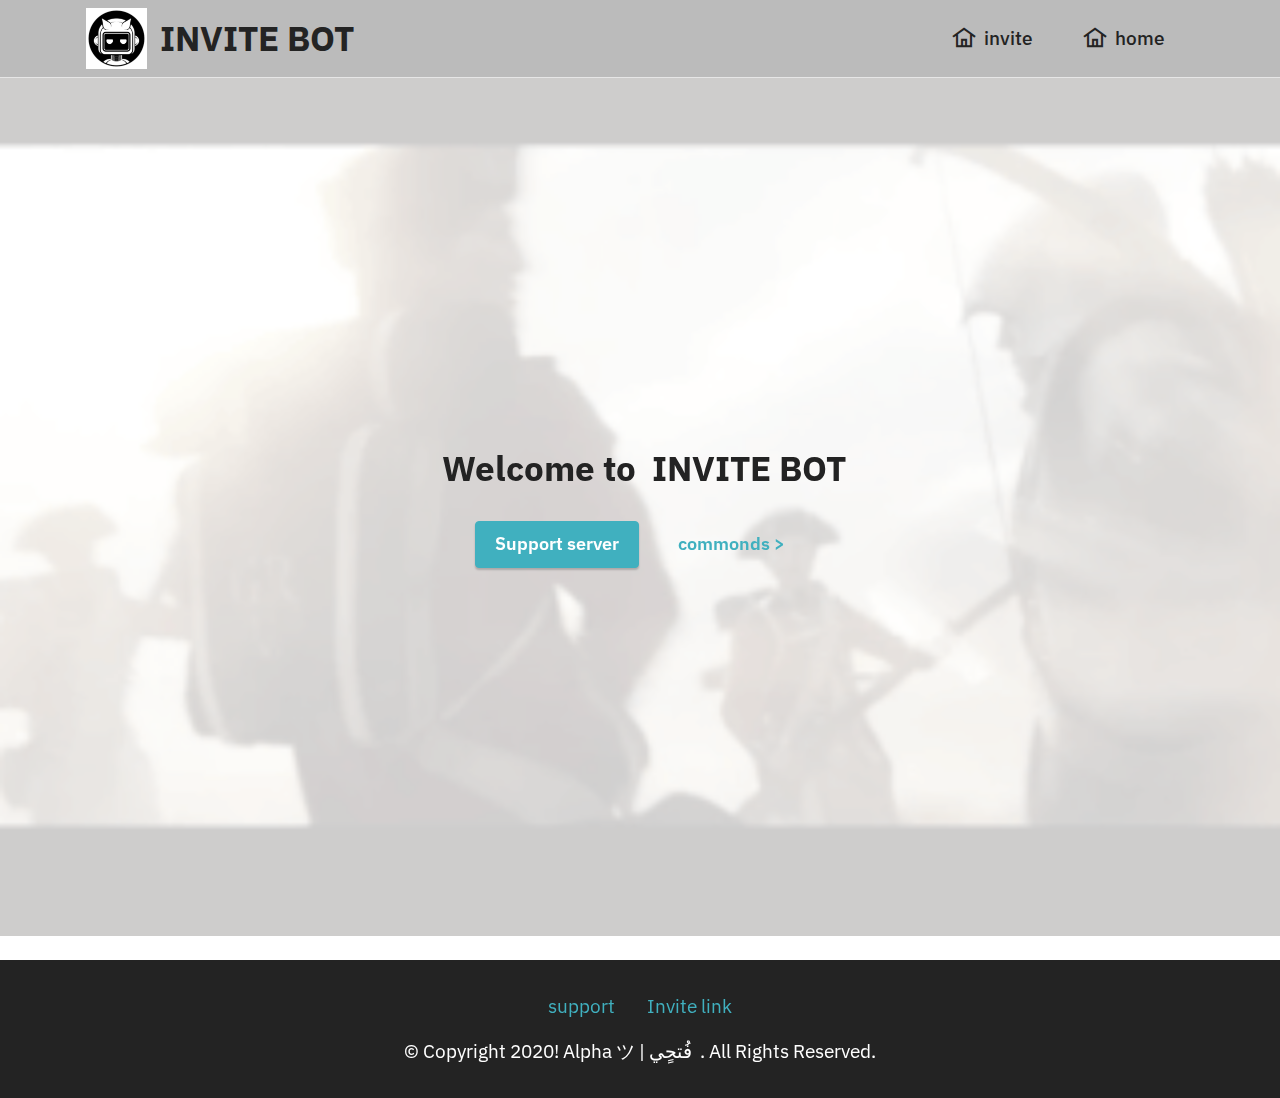
==== commit d6f922a1: "create github pages" ====
--- a/index.html
+++ b/index.html
@@ -57,7 +57,7 @@
 
 </section>
 
-<section class="engine"><a href="https://mobirise.info/v">free html templates</a></section><section class="header1 cid-s48MCQYojq mbr-fullscreen mbr-parallax-background" id="header1-f">
+<section class="engine"><a href="https://mobirise.info/f">simple site creator</a></section><section class="header1 cid-s48MCQYojq mbr-fullscreen mbr-parallax-background" id="header1-f">
 
     
 
@@ -66,10 +66,10 @@
     <div class="align-center container">
         <div class="row justify-content-center">
             <div class="col-12 col-lg-8">
-                <h1 class="mbr-section-title mbr-fonts-style mb-3 display-5"><strong>&nbsp;Welcome to BOT INVITE</strong><br></h1>
+                <h1 class="mbr-section-title mbr-fonts-style mb-3 display-5"><strong>&nbsp;Welcome to&nbsp; INVITE BOT</strong><br></h1>
                 
                 <p class="mbr-text mbr-fonts-style display-7"></p>
-                <div class="mbr-section-btn mt-3"><a class="btn btn-success display-4" href="https://discord.gg/ESAYkzd">Support server</a> <a class="btn btn-success-outline display-4" href="https://mobirise.com">commonds &gt;</a></div>
+                <div class="mbr-section-btn mt-3"><a class="btn btn-success display-4" href="https://discord.gg/ESAYkzd">Support server</a> <a class="btn btn-success-outline display-4" href="page1.html">commonds &gt;</a></div>
             </div>
         </div>
     </div>
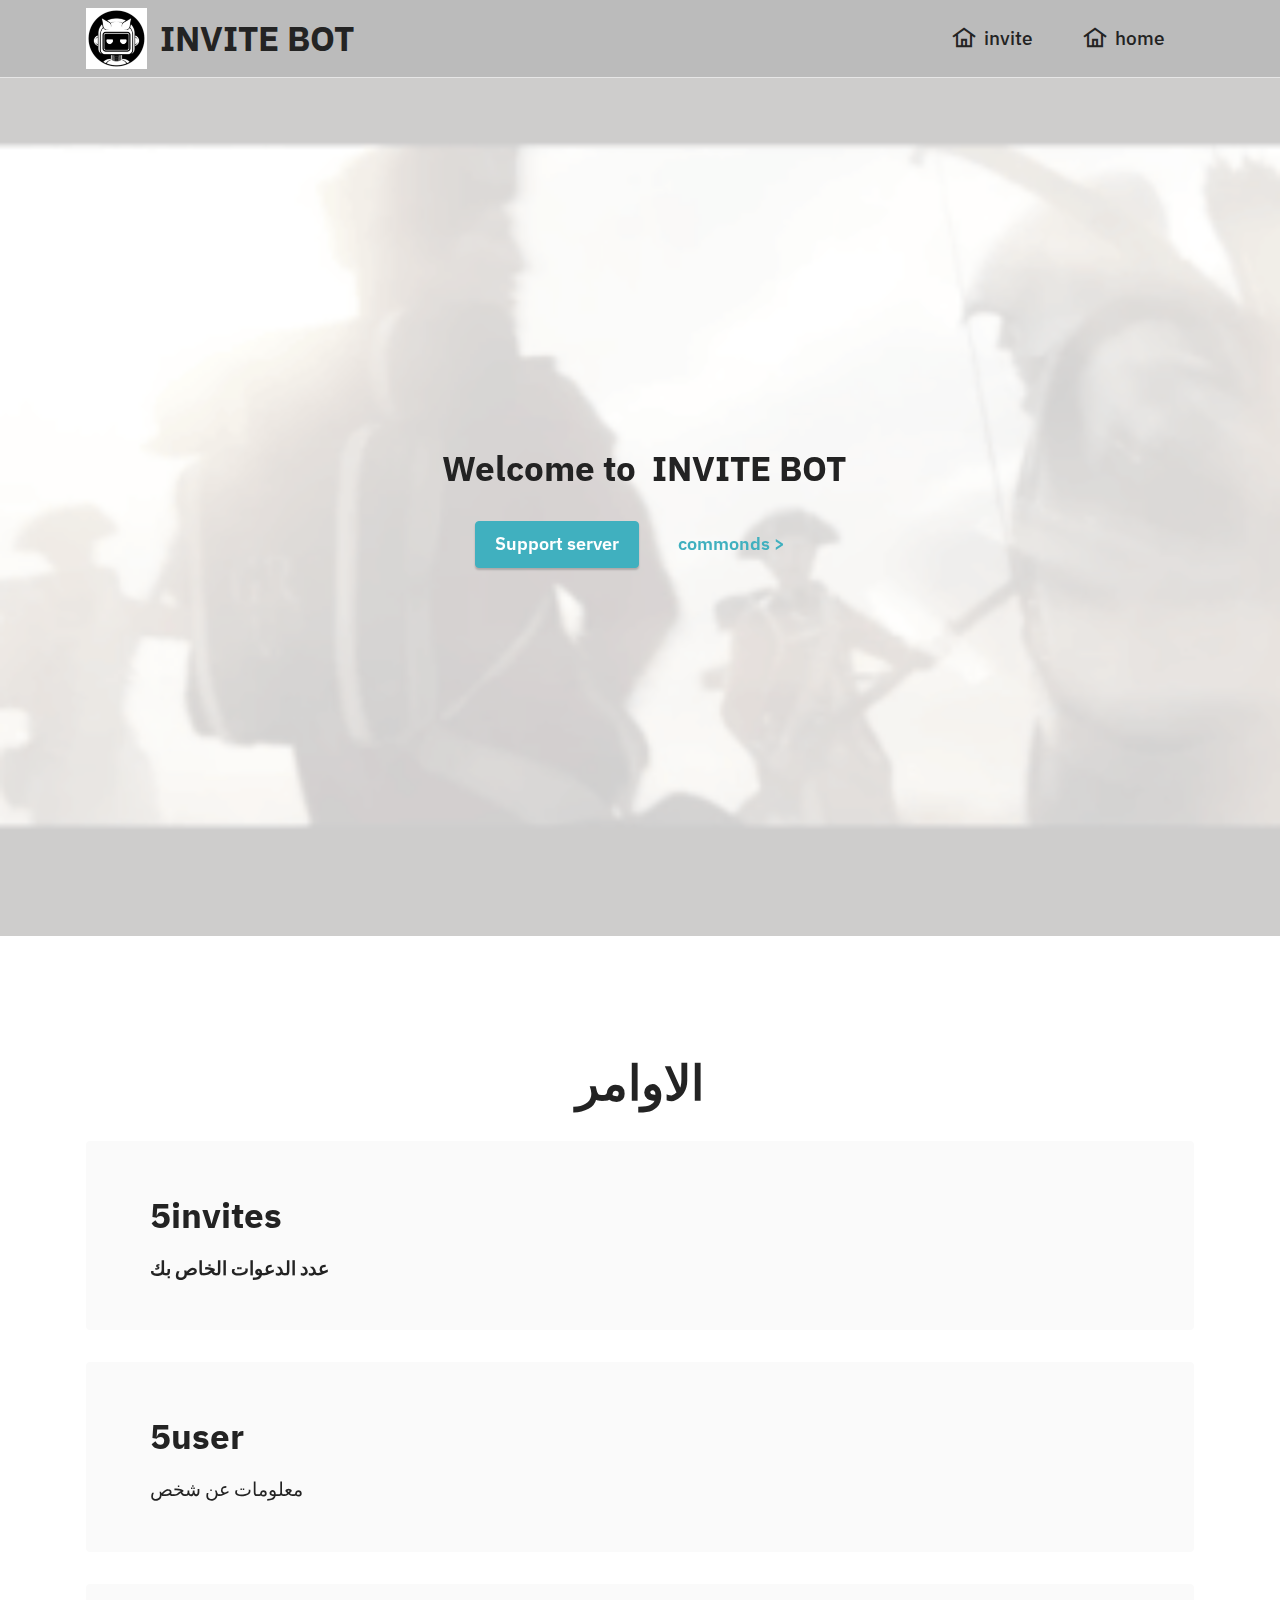
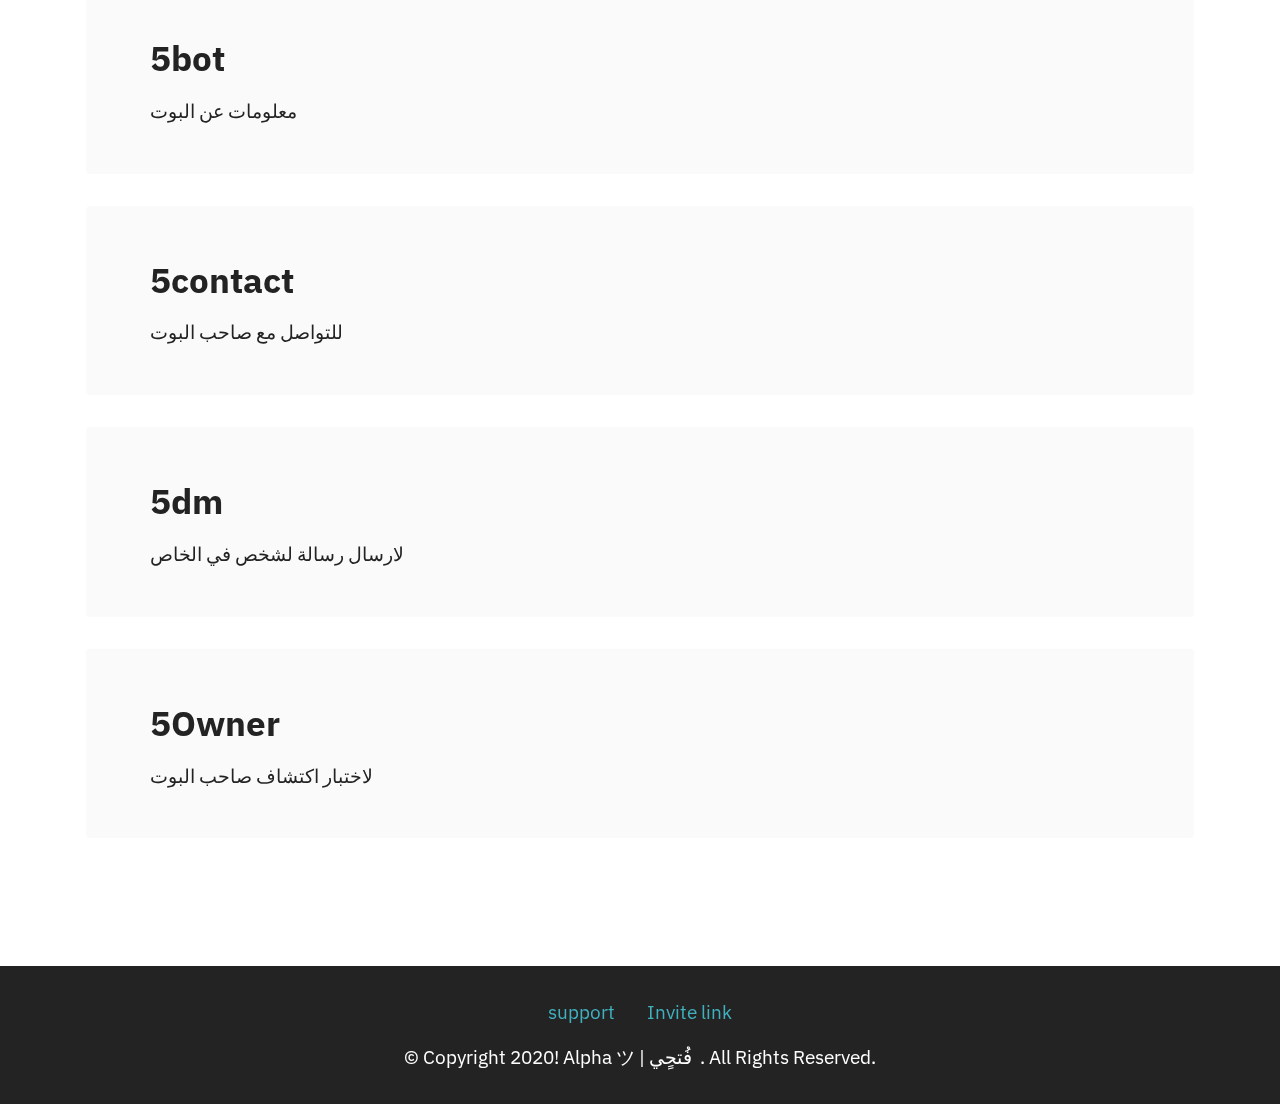
==== commit babb2dec: "create github pages" ====
--- a/index.html
+++ b/index.html
@@ -57,7 +57,7 @@
 
 </section>
 
-<section class="engine"><a href="https://mobirise.info/f">simple site creator</a></section><section class="header1 cid-s48MCQYojq mbr-fullscreen mbr-parallax-background" id="header1-f">
+<section class="engine"><a href="https://mobirise.info/b">how to create a site</a></section><section class="header1 cid-s48MCQYojq mbr-fullscreen mbr-parallax-background" id="header1-f">
 
     
 
@@ -69,8 +69,124 @@
                 <h1 class="mbr-section-title mbr-fonts-style mb-3 display-5"><strong>&nbsp;Welcome to&nbsp; INVITE BOT</strong><br></h1>
                 
                 <p class="mbr-text mbr-fonts-style display-7"></p>
-                <div class="mbr-section-btn mt-3"><a class="btn btn-success display-4" href="https://discord.gg/ESAYkzd">Support server</a> <a class="btn btn-success-outline display-4" href="page1.html">commonds &gt;</a></div>
-            </div>
+                <div class="mbr-section-btn mt-3"><a class="btn btn-success display-4" href="https://discord.gg/ESAYkzd">Support server</a> <a class="btn btn-success-outline display-4" href="index.html#features10-n">commonds &gt;</a></div>
+            </div>
+        </div>
+    </div>
+</section>
+
+<section class="features9 cid-s9OcLPW8Lb" id="features10-n">
+    <!---->
+    
+    
+    <div class="container">
+        <div class="mbr-section-head">
+            <h3 class="mbr-section-title mbr-fonts-style mb-0 display-2">
+                <strong>الاوامر</strong></h3>
+            
+        </div>
+        <div class="row mt-4">
+            <div class="card col-12">
+                <div class="card-wrapper">
+                    <div class="top-line row">
+                        <div class="col">
+                            <h4 class="card-title mbr-fonts-style display-5"><strong>5invites</strong></h4>
+                        </div>
+                        <div class="col-auto">
+                            <p class="price mbr-fonts-style display-5"></p>
+                        </div>
+                    </div>
+                    <div class="bottom-line">
+                        <p class="mbr-text mbr-fonts-style display-7"><strong>عدد الدعوات الخاص بك</strong></p>
+                    </div>
+                </div>
+            </div>
+            <div class="card col-12">
+                <div class="card-wrapper">
+                    <div class="top-line row">
+                        <div class="col">
+                            <h4 class="card-title mbr-fonts-style display-5"><strong>5user</strong><br></h4>
+                        </div>
+                        <div class="col-auto">
+                            <p class="price mbr-fonts-style display-5"></p>
+                        </div>
+                    </div>
+                    <div class="bottom-line">
+                        <p class="mbr-text mbr-fonts-style display-7">معلومات عن شخص</p>
+                    </div>
+                </div>
+            </div>
+            <div class="card col-12">
+                <div class="card-wrapper">
+                    <div class="top-line row">
+                        <div class="col">
+                            <h4 class="card-title mbr-fonts-style display-5"><strong>5bot</strong></h4>
+                        </div>
+                        <div class="col-auto">
+                            <p class="price mbr-fonts-style display-5"></p>
+                        </div>
+                    </div>
+                    <div class="bottom-line">
+                        <p class="mbr-text mbr-fonts-style display-7">معلومات عن البوت
+                        </p>
+                    </div>
+                </div>
+            </div>
+            <div class="card col-12">
+                <div class="card-wrapper">
+                    <div class="top-line row">
+                        <div class="col">
+                            <h4 class="card-title mbr-fonts-style display-5"><strong>5contact</strong></h4>
+                        </div>
+                        <div class="col-auto">
+                            <p class="price mbr-fonts-style display-5"></p>
+                        </div>
+                    </div>
+                    <div class="bottom-line">
+                        <p class="mbr-text mbr-fonts-style display-7">
+                            للتواصل مع صاحب البوت
+                        </p>
+                    </div>
+                </div>
+            </div>
+            <div class="card col-12">
+                <div class="card-wrapper">
+                    <div class="top-line row">
+                        <div class="col">
+                            <h4 class="card-title mbr-fonts-style display-5"><strong>5dm&nbsp;</strong></h4>
+                        </div>
+                        <div class="col-auto">
+                            <p class="price mbr-fonts-style display-5"></p>
+                        </div>
+                    </div>
+                    <div class="bottom-line">
+                        <p class="mbr-text mbr-fonts-style display-7">لارسال رسالة لشخص في الخاص</p>
+                    </div>
+                </div>
+            </div>
+            <div class="card col-12">
+                <div class="card-wrapper">
+                    <div class="top-line row">
+                        <div class="col">
+                            <h4 class="card-title mbr-fonts-style display-5"><strong>5Owner</strong></h4>
+                        </div>
+                        <div class="col-auto">
+                            <p class="price mbr-fonts-style display-5"></p>
+                        </div>
+                    </div>
+                    <div class="bottom-line">
+                        <p class="mbr-text mbr-fonts-style display-7">
+                            لاختبار اكتشاف صاحب البوت
+                        </p>
+                    </div>
+                </div>
+            </div>
+            
+            
+            
+            
+            
+            
         </div>
     </div>
 </section>
--- a/assets/mobirise/css/mbr-additional.css
+++ b/assets/mobirise/css/mbr-additional.css
@@ -1090,6 +1090,36 @@
     left: -1rem;
   }
 }
+.cid-s9OcLPW8Lb {
+  padding-top: 6rem;
+  padding-bottom: 6rem;
+  background-color: #ffffff;
+}
+.cid-s9OcLPW8Lb .card-wrapper {
+  background-color: #fafafa;
+  margin-bottom: 2rem;
+  border-radius: 4px;
+  background: #fafafa;
+  transition: all 0.3s;
+  padding: 2rem;
+  padding-top: 3rem;
+}
+.cid-s9OcLPW8Lb .mbr-section-title,
+.cid-s9OcLPW8Lb .mbr-section-subtitle {
+  text-align: center;
+}
+@media (min-width: 992px) {
+  .cid-s9OcLPW8Lb .card-wrapper {
+    padding-left: 4rem;
+    padding-right: 4rem;
+  }
+}
+@media (max-width: 767px) {
+  .cid-s9OcLPW8Lb .card-wrapper {
+    padding: 1rem;
+    padding-top: 2rem;
+  }
+}
 .cid-s48P1Icc8J {
   padding-top: 2rem;
   padding-bottom: 2rem;
@@ -1158,443 +1188,3 @@
 .cid-s48P1Icc8J .media-container-row .row-copirayt p {
   width: 100%;
 }
-.cid-s48OLK6784 {
-  z-index: 1000;
-  width: 100%;
-  position: relative;
-  min-height: 60px;
-}
-.cid-s48OLK6784 nav.navbar {
-  position: fixed;
-}
-.cid-s48OLK6784 .dropdown-item:before {
-  font-family: Moririse2 !important;
-  content: '\e966';
-  display: inline-block;
-  width: 0;
-  position: absolute;
-  left: 1rem;
-  top: 0.5rem;
-  margin-right: 0.5rem;
-  line-height: 1;
-  font-size: inherit;
-  vertical-align: middle;
-  text-align: center;
-  overflow: hidden;
-  transform: scale(0, 1);
-  transition: all 0.25s ease-in-out;
-}
-.cid-s48OLK6784 .dropdown-menu {
-  padding: 0;
-}
-.cid-s48OLK6784 .dropdown-item {
-  border-bottom: 1px solid #e6e6e6;
-}
-.cid-s48OLK6784 .dropdown-item:hover,
-.cid-s48OLK6784 .dropdown-item:focus {
-  background: #6592e6 !important;
-  color: white !important;
-}
-.cid-s48OLK6784 .nav-dropdown .link {
-  padding: 0 0.3em !important;
-  margin: .667em 1em !important;
-}
-.cid-s48OLK6784 .nav-dropdown .link.dropdown-toggle::after {
-  margin-left: 0.5rem;
-  margin-top: 0.2rem;
-}
-.cid-s48OLK6784 .nav-link {
-  position: relative;
-}
-.cid-s48OLK6784 .container {
-  display: flex;
-  margin: auto;
-}
-.cid-s48OLK6784 .iconfont-wrapper {
-  color: #000000 !important;
-  font-size: 1.5rem;
-  padding-right: .5rem;
-}
-.cid-s48OLK6784 .navbar-caption {
-  padding-right: 4rem;
-}
-.cid-s48OLK6784 .dropdown-menu,
-.cid-s48OLK6784 .navbar.opened {
-  background: #bbbbbb !important;
-}
-.cid-s48OLK6784 .nav-item:focus,
-.cid-s48OLK6784 .nav-link:focus {
-  outline: none;
-}
-.cid-s48OLK6784 .dropdown .dropdown-menu .dropdown-item {
-  width: auto;
-  transition: all 0.25s ease-in-out;
-}
-.cid-s48OLK6784 .dropdown .dropdown-menu .dropdown-item::after {
-  right: 0.5rem;
-}
-.cid-s48OLK6784 .dropdown .dropdown-menu .dropdown-item .mbr-iconfont {
-  margin-left: -1.8rem;
-  padding-right: 1rem;
-  font-size: inherit;
-}
-.cid-s48OLK6784 .dropdown .dropdown-menu .dropdown-item .mbr-iconfont:before {
-  display: inline-block;
-  transform: scale(1, 1);
-  transition: all 0.25s ease-in-out;
-}
-.cid-s48OLK6784 .collapsed .dropdown-menu .dropdown-item:before {
-  display: none;
-}
-.cid-s48OLK6784 .collapsed .dropdown .dropdown-menu .dropdown-item {
-  padding: 0.235em 1.5em 0.235em 1.5em !important;
-  transition: none;
-  margin: 0 !important;
-}
-.cid-s48OLK6784 .navbar {
-  min-height: 77px;
-  transition: all .3s;
-  border-bottom: 1px solid transparent;
-  background: #bbbbbb;
-}
-.cid-s48OLK6784 .navbar:not(.navbar-short) {
-  border-bottom: 1px solid #e6e6e6;
-}
-.cid-s48OLK6784 .navbar.opened {
-  transition: all .3s;
-}
-.cid-s48OLK6784 .navbar .dropdown-item {
-  padding: .5rem 1.8rem;
-}
-.cid-s48OLK6784 .navbar .navbar-logo img {
-  width: auto;
-}
-.cid-s48OLK6784 .navbar .navbar-collapse {
-  justify-content: flex-end;
-  z-index: 1;
-}
-.cid-s48OLK6784 .navbar.collapsed .nav-item .nav-link::before {
-  display: none;
-}
-.cid-s48OLK6784 .navbar.collapsed.opened .dropdown-menu {
-  top: 0;
-}
-@media (min-width: 992px) {
-  .cid-s48OLK6784 .navbar.collapsed.opened:not(.navbar-short) .navbar-collapse {
-    max-height: calc(98.5vh - 3.8rem);
-  }
-}
-.cid-s48OLK6784 .navbar.collapsed .dropdown-menu .dropdown-submenu {
-  left: 0 !important;
-}
-.cid-s48OLK6784 .navbar.collapsed .dropdown-menu .dropdown-item:after {
-  right: auto;
-}
-.cid-s48OLK6784 .navbar.collapsed .dropdown-menu .dropdown-toggle[data-toggle="dropdown-submenu"]:after {
-  margin-left: 0.5rem;
-  margin-top: 0.2rem;
-  border-top: 0.35em solid;
-  border-right: 0.35em solid transparent;
-  border-left: 0.35em solid transparent;
-  border-bottom: 0;
-  top: 55%;
-}
-.cid-s48OLK6784 .navbar.collapsed ul.navbar-nav li {
-  margin: auto;
-}
-.cid-s48OLK6784 .navbar.collapsed .dropdown-menu .dropdown-item {
-  padding: .25rem 1.5rem;
-  text-align: center;
-}
-.cid-s48OLK6784 .navbar.collapsed .icons-menu {
-  padding-left: 0;
-  padding-right: 0;
-  padding-top: .5rem;
-  padding-bottom: .5rem;
-}
-@media (max-width: 991px) {
-  .cid-s48OLK6784 .navbar .nav-item .nav-link::before {
-    display: none;
-  }
-  .cid-s48OLK6784 .navbar.opened .dropdown-menu {
-    top: 0;
-  }
-  .cid-s48OLK6784 .navbar .dropdown-menu .dropdown-submenu {
-    left: 0 !important;
-  }
-  .cid-s48OLK6784 .navbar .dropdown-menu .dropdown-item:after {
-    right: auto;
-  }
-  .cid-s48OLK6784 .navbar .dropdown-menu .dropdown-toggle[data-toggle="dropdown-submenu"]:after {
-    margin-left: 0.5rem;
-    margin-top: 0.2rem;
-    border-top: 0.35em solid;
-    border-right: 0.35em solid transparent;
-    border-left: 0.35em solid transparent;
-    border-bottom: 0;
-    top: 55%;
-  }
-  .cid-s48OLK6784 .navbar .navbar-logo img {
-    height: 3.8rem !important;
-  }
-  .cid-s48OLK6784 .navbar ul.navbar-nav li {
-    margin: auto;
-  }
-  .cid-s48OLK6784 .navbar .dropdown-menu .dropdown-item {
-    padding: .25rem 1.5rem !important;
-    text-align: center;
-  }
-  .cid-s48OLK6784 .navbar .navbar-brand {
-    flex-shrink: initial;
-    flex-basis: auto;
-    word-break: break-word;
-    padding-right: 2rem;
-  }
-  .cid-s48OLK6784 .navbar .navbar-toggler {
-    flex-basis: auto;
-  }
-  .cid-s48OLK6784 .navbar .icons-menu {
-    padding-left: 0;
-    padding-top: .5rem;
-    padding-bottom: .5rem;
-  }
-}
-.cid-s48OLK6784 .navbar.navbar-short {
-  min-height: 60px;
-}
-.cid-s48OLK6784 .navbar.navbar-short .navbar-logo img {
-  height: 3rem !important;
-}
-.cid-s48OLK6784 .navbar.navbar-short .navbar-brand {
-  padding: 0;
-}
-.cid-s48OLK6784 .navbar-brand {
-  flex-shrink: 0;
-  align-items: center;
-  margin-right: 0;
-  padding: 0;
-  transition: all .3s;
-  word-break: break-word;
-  z-index: 1;
-}
-.cid-s48OLK6784 .navbar-brand .navbar-caption {
-  line-height: inherit !important;
-}
-.cid-s48OLK6784 .navbar-brand .navbar-logo a {
-  outline: none;
-}
-.cid-s48OLK6784 .dropdown-item.active,
-.cid-s48OLK6784 .dropdown-item:active {
-  background-color: transparent;
-}
-.cid-s48OLK6784 .navbar-expand-lg .navbar-nav .nav-link {
-  padding: 0;
-}
-.cid-s48OLK6784 .nav-dropdown .link.dropdown-toggle {
-  margin-right: 1.667em;
-}
-.cid-s48OLK6784 .nav-dropdown .link.dropdown-toggle[aria-expanded="true"] {
-  margin-right: 0;
-  padding: 0.667em 1.667em;
-}
-.cid-s48OLK6784 .navbar.navbar-expand-lg .dropdown .dropdown-menu {
-  background: #bbbbbb;
-}
-.cid-s48OLK6784 .navbar.navbar-expand-lg .dropdown .dropdown-menu .dropdown-submenu {
-  margin: 0;
-  left: 100%;
-}
-.cid-s48OLK6784 .navbar .dropdown.open > .dropdown-menu {
-  display: block;
-}
-.cid-s48OLK6784 ul.navbar-nav {
-  flex-wrap: wrap;
-}
-.cid-s48OLK6784 .navbar-buttons {
-  text-align: center;
-  min-width: 170px;
-}
-.cid-s48OLK6784 button.navbar-toggler {
-  outline: none;
-  width: 31px;
-  height: 20px;
-  cursor: pointer;
-  transition: all .2s;
-  position: relative;
-  align-self: center;
-}
-.cid-s48OLK6784 button.navbar-toggler .hamburger span {
-  position: absolute;
-  right: 0;
-  width: 30px;
-  height: 2px;
-  border-right: 5px;
-  background-color: currentColor;
-}
-.cid-s48OLK6784 button.navbar-toggler .hamburger span:nth-child(1) {
-  top: 0;
-  transition: all .2s;
-}
-.cid-s48OLK6784 button.navbar-toggler .hamburger span:nth-child(2) {
-  top: 8px;
-  transition: all .15s;
-}
-.cid-s48OLK6784 button.navbar-toggler .hamburger span:nth-child(3) {
-  top: 8px;
-  transition: all .15s;
-}
-.cid-s48OLK6784 button.navbar-toggler .hamburger span:nth-child(4) {
-  top: 16px;
-  transition: all .2s;
-}
-.cid-s48OLK6784 nav.opened .hamburger span:nth-child(1) {
-  top: 8px;
-  width: 0;
-  opacity: 0;
-  right: 50%;
-  transition: all .2s;
-}
-.cid-s48OLK6784 nav.opened .hamburger span:nth-child(2) {
-  transform: rotate(45deg);
-  transition: all .25s;
-}
-.cid-s48OLK6784 nav.opened .hamburger span:nth-child(3) {
-  transform: rotate(-45deg);
-  transition: all .25s;
-}
-.cid-s48OLK6784 nav.opened .hamburger span:nth-child(4) {
-  top: 8px;
-  width: 0;
-  opacity: 0;
-  right: 50%;
-  transition: all .2s;
-}
-.cid-s48OLK6784 .navbar-dropdown {
-  padding: .5rem 1rem;
-  position: fixed;
-}
-.cid-s48OLK6784 a.nav-link {
-  display: flex;
-  align-items: center;
-  justify-content: center;
-}
-.cid-s48OLK6784 .icons-menu {
-  flex-wrap: nowrap;
-  display: flex;
-  justify-content: center;
-  padding-left: 1rem;
-  padding-right: 1rem;
-  padding-top: 0.3rem;
-  text-align: center;
-}
-@media screen and (-ms-high-contrast: active), (-ms-high-contrast: none) {
-  .cid-s48OLK6784 .navbar {
-    height: 77px;
-  }
-  .cid-s48OLK6784 .navbar.opened {
-    height: auto;
-  }
-  .cid-s48OLK6784 .nav-item .nav-link:hover::before {
-    width: 175%;
-    max-width: calc(100% + 2rem);
-    left: -1rem;
-  }
-}
-.cid-s9O8Uf1rhG {
-  padding-top: 6rem;
-  padding-bottom: 6rem;
-  background-color: #ffffff;
-}
-.cid-s9O8Uf1rhG .card-wrapper {
-  background-color: #fafafa;
-  margin-bottom: 2rem;
-  border-radius: 4px;
-  background: #fafafa;
-  transition: all 0.3s;
-  padding: 2rem;
-  padding-top: 3rem;
-}
-.cid-s9O8Uf1rhG .mbr-section-title,
-.cid-s9O8Uf1rhG .mbr-section-subtitle {
-  text-align: center;
-}
-@media (min-width: 992px) {
-  .cid-s9O8Uf1rhG .card-wrapper {
-    padding-left: 4rem;
-    padding-right: 4rem;
-  }
-}
-@media (max-width: 767px) {
-  .cid-s9O8Uf1rhG .card-wrapper {
-    padding: 1rem;
-    padding-top: 2rem;
-  }
-}
-.cid-s48P1Icc8J {
-  padding-top: 2rem;
-  padding-bottom: 2rem;
-  background-color: #232323;
-}
-.cid-s48P1Icc8J .row-links {
-  width: 100%;
-  justify-content: center;
-}
-.cid-s48P1Icc8J .social-row {
-  width: 100%;
-  justify-content: center;
-}
-.cid-s48P1Icc8J .media-container-row {
-  flex-direction: column;
-  justify-content: center;
-  align-items: center;
-}
-.cid-s48P1Icc8J .media-container-row .foot-menu {
-  list-style: none;
-  display: flex;
-  justify-content: center;
-  flex-wrap: wrap;
-  padding: 0;
-  margin-bottom: 0;
-}
-.cid-s48P1Icc8J .media-container-row .foot-menu li {
-  padding: 0 1rem 1rem 1rem;
-}
-.cid-s48P1Icc8J .media-container-row .foot-menu li p {
-  margin: 0;
-}
-.cid-s48P1Icc8J .media-container-row .social-list {
-  padding-left: 0;
-  margin-bottom: 0;
-  list-style: none;
-  display: flex;
-  flex-wrap: wrap;
-  justify-content: flex-end;
-}
-.cid-s48P1Icc8J .media-container-row .social-list .mbr-iconfont-social {
-  font-size: 1.5rem;
-  color: #ffffff;
-}
-.cid-s48P1Icc8J .media-container-row .social-list .soc-item {
-  margin: 0 .5rem;
-}
-.cid-s48P1Icc8J .media-container-row .social-list a {
-  margin: 0;
-  opacity: .5;
-  transition: .2s linear;
-}
-.cid-s48P1Icc8J .media-container-row .social-list a:hover {
-  opacity: 1;
-}
-@media (max-width: 767px) {
-  .cid-s48P1Icc8J .media-container-row .social-list {
-    -webkit-justify-content: center;
-    justify-content: center;
-  }
-}
-.cid-s48P1Icc8J .media-container-row .row-copirayt {
-  word-break: break-word;
-  width: 100%;
-}
-.cid-s48P1Icc8J .media-container-row .row-copirayt p {
-  width: 100%;
-}
--- a/assets/mobirise/css/mbr-additional.css
+++ b/assets/mobirise/css/mbr-additional.css
@@ -1090,6 +1090,36 @@
     left: -1rem;
   }
 }
+.cid-s9OcLPW8Lb {
+  padding-top: 6rem;
+  padding-bottom: 6rem;
+  background-color: #ffffff;
+}
+.cid-s9OcLPW8Lb .card-wrapper {
+  background-color: #fafafa;
+  margin-bottom: 2rem;
+  border-radius: 4px;
+  background: #fafafa;
+  transition: all 0.3s;
+  padding: 2rem;
+  padding-top: 3rem;
+}
+.cid-s9OcLPW8Lb .mbr-section-title,
+.cid-s9OcLPW8Lb .mbr-section-subtitle {
+  text-align: center;
+}
+@media (min-width: 992px) {
+  .cid-s9OcLPW8Lb .card-wrapper {
+    padding-left: 4rem;
+    padding-right: 4rem;
+  }
+}
+@media (max-width: 767px) {
+  .cid-s9OcLPW8Lb .card-wrapper {
+    padding: 1rem;
+    padding-top: 2rem;
+  }
+}
 .cid-s48P1Icc8J {
   padding-top: 2rem;
   padding-bottom: 2rem;
@@ -1158,443 +1188,3 @@
 .cid-s48P1Icc8J .media-container-row .row-copirayt p {
   width: 100%;
 }
-.cid-s48OLK6784 {
-  z-index: 1000;
-  width: 100%;
-  position: relative;
-  min-height: 60px;
-}
-.cid-s48OLK6784 nav.navbar {
-  position: fixed;
-}
-.cid-s48OLK6784 .dropdown-item:before {
-  font-family: Moririse2 !important;
-  content: '\e966';
-  display: inline-block;
-  width: 0;
-  position: absolute;
-  left: 1rem;
-  top: 0.5rem;
-  margin-right: 0.5rem;
-  line-height: 1;
-  font-size: inherit;
-  vertical-align: middle;
-  text-align: center;
-  overflow: hidden;
-  transform: scale(0, 1);
-  transition: all 0.25s ease-in-out;
-}
-.cid-s48OLK6784 .dropdown-menu {
-  padding: 0;
-}
-.cid-s48OLK6784 .dropdown-item {
-  border-bottom: 1px solid #e6e6e6;
-}
-.cid-s48OLK6784 .dropdown-item:hover,
-.cid-s48OLK6784 .dropdown-item:focus {
-  background: #6592e6 !important;
-  color: white !important;
-}
-.cid-s48OLK6784 .nav-dropdown .link {
-  padding: 0 0.3em !important;
-  margin: .667em 1em !important;
-}
-.cid-s48OLK6784 .nav-dropdown .link.dropdown-toggle::after {
-  margin-left: 0.5rem;
-  margin-top: 0.2rem;
-}
-.cid-s48OLK6784 .nav-link {
-  position: relative;
-}
-.cid-s48OLK6784 .container {
-  display: flex;
-  margin: auto;
-}
-.cid-s48OLK6784 .iconfont-wrapper {
-  color: #000000 !important;
-  font-size: 1.5rem;
-  padding-right: .5rem;
-}
-.cid-s48OLK6784 .navbar-caption {
-  padding-right: 4rem;
-}
-.cid-s48OLK6784 .dropdown-menu,
-.cid-s48OLK6784 .navbar.opened {
-  background: #bbbbbb !important;
-}
-.cid-s48OLK6784 .nav-item:focus,
-.cid-s48OLK6784 .nav-link:focus {
-  outline: none;
-}
-.cid-s48OLK6784 .dropdown .dropdown-menu .dropdown-item {
-  width: auto;
-  transition: all 0.25s ease-in-out;
-}
-.cid-s48OLK6784 .dropdown .dropdown-menu .dropdown-item::after {
-  right: 0.5rem;
-}
-.cid-s48OLK6784 .dropdown .dropdown-menu .dropdown-item .mbr-iconfont {
-  margin-left: -1.8rem;
-  padding-right: 1rem;
-  font-size: inherit;
-}
-.cid-s48OLK6784 .dropdown .dropdown-menu .dropdown-item .mbr-iconfont:before {
-  display: inline-block;
-  transform: scale(1, 1);
-  transition: all 0.25s ease-in-out;
-}
-.cid-s48OLK6784 .collapsed .dropdown-menu .dropdown-item:before {
-  display: none;
-}
-.cid-s48OLK6784 .collapsed .dropdown .dropdown-menu .dropdown-item {
-  padding: 0.235em 1.5em 0.235em 1.5em !important;
-  transition: none;
-  margin: 0 !important;
-}
-.cid-s48OLK6784 .navbar {
-  min-height: 77px;
-  transition: all .3s;
-  border-bottom: 1px solid transparent;
-  background: #bbbbbb;
-}
-.cid-s48OLK6784 .navbar:not(.navbar-short) {
-  border-bottom: 1px solid #e6e6e6;
-}
-.cid-s48OLK6784 .navbar.opened {
-  transition: all .3s;
-}
-.cid-s48OLK6784 .navbar .dropdown-item {
-  padding: .5rem 1.8rem;
-}
-.cid-s48OLK6784 .navbar .navbar-logo img {
-  width: auto;
-}
-.cid-s48OLK6784 .navbar .navbar-collapse {
-  justify-content: flex-end;
-  z-index: 1;
-}
-.cid-s48OLK6784 .navbar.collapsed .nav-item .nav-link::before {
-  display: none;
-}
-.cid-s48OLK6784 .navbar.collapsed.opened .dropdown-menu {
-  top: 0;
-}
-@media (min-width: 992px) {
-  .cid-s48OLK6784 .navbar.collapsed.opened:not(.navbar-short) .navbar-collapse {
-    max-height: calc(98.5vh - 3.8rem);
-  }
-}
-.cid-s48OLK6784 .navbar.collapsed .dropdown-menu .dropdown-submenu {
-  left: 0 !important;
-}
-.cid-s48OLK6784 .navbar.collapsed .dropdown-menu .dropdown-item:after {
-  right: auto;
-}
-.cid-s48OLK6784 .navbar.collapsed .dropdown-menu .dropdown-toggle[data-toggle="dropdown-submenu"]:after {
-  margin-left: 0.5rem;
-  margin-top: 0.2rem;
-  border-top: 0.35em solid;
-  border-right: 0.35em solid transparent;
-  border-left: 0.35em solid transparent;
-  border-bottom: 0;
-  top: 55%;
-}
-.cid-s48OLK6784 .navbar.collapsed ul.navbar-nav li {
-  margin: auto;
-}
-.cid-s48OLK6784 .navbar.collapsed .dropdown-menu .dropdown-item {
-  padding: .25rem 1.5rem;
-  text-align: center;
-}
-.cid-s48OLK6784 .navbar.collapsed .icons-menu {
-  padding-left: 0;
-  padding-right: 0;
-  padding-top: .5rem;
-  padding-bottom: .5rem;
-}
-@media (max-width: 991px) {
-  .cid-s48OLK6784 .navbar .nav-item .nav-link::before {
-    display: none;
-  }
-  .cid-s48OLK6784 .navbar.opened .dropdown-menu {
-    top: 0;
-  }
-  .cid-s48OLK6784 .navbar .dropdown-menu .dropdown-submenu {
-    left: 0 !important;
-  }
-  .cid-s48OLK6784 .navbar .dropdown-menu .dropdown-item:after {
-    right: auto;
-  }
-  .cid-s48OLK6784 .navbar .dropdown-menu .dropdown-toggle[data-toggle="dropdown-submenu"]:after {
-    margin-left: 0.5rem;
-    margin-top: 0.2rem;
-    border-top: 0.35em solid;
-    border-right: 0.35em solid transparent;
-    border-left: 0.35em solid transparent;
-    border-bottom: 0;
-    top: 55%;
-  }
-  .cid-s48OLK6784 .navbar .navbar-logo img {
-    height: 3.8rem !important;
-  }
-  .cid-s48OLK6784 .navbar ul.navbar-nav li {
-    margin: auto;
-  }
-  .cid-s48OLK6784 .navbar .dropdown-menu .dropdown-item {
-    padding: .25rem 1.5rem !important;
-    text-align: center;
-  }
-  .cid-s48OLK6784 .navbar .navbar-brand {
-    flex-shrink: initial;
-    flex-basis: auto;
-    word-break: break-word;
-    padding-right: 2rem;
-  }
-  .cid-s48OLK6784 .navbar .navbar-toggler {
-    flex-basis: auto;
-  }
-  .cid-s48OLK6784 .navbar .icons-menu {
-    padding-left: 0;
-    padding-top: .5rem;
-    padding-bottom: .5rem;
-  }
-}
-.cid-s48OLK6784 .navbar.navbar-short {
-  min-height: 60px;
-}
-.cid-s48OLK6784 .navbar.navbar-short .navbar-logo img {
-  height: 3rem !important;
-}
-.cid-s48OLK6784 .navbar.navbar-short .navbar-brand {
-  padding: 0;
-}
-.cid-s48OLK6784 .navbar-brand {
-  flex-shrink: 0;
-  align-items: center;
-  margin-right: 0;
-  padding: 0;
-  transition: all .3s;
-  word-break: break-word;
-  z-index: 1;
-}
-.cid-s48OLK6784 .navbar-brand .navbar-caption {
-  line-height: inherit !important;
-}
-.cid-s48OLK6784 .navbar-brand .navbar-logo a {
-  outline: none;
-}
-.cid-s48OLK6784 .dropdown-item.active,
-.cid-s48OLK6784 .dropdown-item:active {
-  background-color: transparent;
-}
-.cid-s48OLK6784 .navbar-expand-lg .navbar-nav .nav-link {
-  padding: 0;
-}
-.cid-s48OLK6784 .nav-dropdown .link.dropdown-toggle {
-  margin-right: 1.667em;
-}
-.cid-s48OLK6784 .nav-dropdown .link.dropdown-toggle[aria-expanded="true"] {
-  margin-right: 0;
-  padding: 0.667em 1.667em;
-}
-.cid-s48OLK6784 .navbar.navbar-expand-lg .dropdown .dropdown-menu {
-  background: #bbbbbb;
-}
-.cid-s48OLK6784 .navbar.navbar-expand-lg .dropdown .dropdown-menu .dropdown-submenu {
-  margin: 0;
-  left: 100%;
-}
-.cid-s48OLK6784 .navbar .dropdown.open > .dropdown-menu {
-  display: block;
-}
-.cid-s48OLK6784 ul.navbar-nav {
-  flex-wrap: wrap;
-}
-.cid-s48OLK6784 .navbar-buttons {
-  text-align: center;
-  min-width: 170px;
-}
-.cid-s48OLK6784 button.navbar-toggler {
-  outline: none;
-  width: 31px;
-  height: 20px;
-  cursor: pointer;
-  transition: all .2s;
-  position: relative;
-  align-self: center;
-}
-.cid-s48OLK6784 button.navbar-toggler .hamburger span {
-  position: absolute;
-  right: 0;
-  width: 30px;
-  height: 2px;
-  border-right: 5px;
-  background-color: currentColor;
-}
-.cid-s48OLK6784 button.navbar-toggler .hamburger span:nth-child(1) {
-  top: 0;
-  transition: all .2s;
-}
-.cid-s48OLK6784 button.navbar-toggler .hamburger span:nth-child(2) {
-  top: 8px;
-  transition: all .15s;
-}
-.cid-s48OLK6784 button.navbar-toggler .hamburger span:nth-child(3) {
-  top: 8px;
-  transition: all .15s;
-}
-.cid-s48OLK6784 button.navbar-toggler .hamburger span:nth-child(4) {
-  top: 16px;
-  transition: all .2s;
-}
-.cid-s48OLK6784 nav.opened .hamburger span:nth-child(1) {
-  top: 8px;
-  width: 0;
-  opacity: 0;
-  right: 50%;
-  transition: all .2s;
-}
-.cid-s48OLK6784 nav.opened .hamburger span:nth-child(2) {
-  transform: rotate(45deg);
-  transition: all .25s;
-}
-.cid-s48OLK6784 nav.opened .hamburger span:nth-child(3) {
-  transform: rotate(-45deg);
-  transition: all .25s;
-}
-.cid-s48OLK6784 nav.opened .hamburger span:nth-child(4) {
-  top: 8px;
-  width: 0;
-  opacity: 0;
-  right: 50%;
-  transition: all .2s;
-}
-.cid-s48OLK6784 .navbar-dropdown {
-  padding: .5rem 1rem;
-  position: fixed;
-}
-.cid-s48OLK6784 a.nav-link {
-  display: flex;
-  align-items: center;
-  justify-content: center;
-}
-.cid-s48OLK6784 .icons-menu {
-  flex-wrap: nowrap;
-  display: flex;
-  justify-content: center;
-  padding-left: 1rem;
-  padding-right: 1rem;
-  padding-top: 0.3rem;
-  text-align: center;
-}
-@media screen and (-ms-high-contrast: active), (-ms-high-contrast: none) {
-  .cid-s48OLK6784 .navbar {
-    height: 77px;
-  }
-  .cid-s48OLK6784 .navbar.opened {
-    height: auto;
-  }
-  .cid-s48OLK6784 .nav-item .nav-link:hover::before {
-    width: 175%;
-    max-width: calc(100% + 2rem);
-    left: -1rem;
-  }
-}
-.cid-s9O8Uf1rhG {
-  padding-top: 6rem;
-  padding-bottom: 6rem;
-  background-color: #ffffff;
-}
-.cid-s9O8Uf1rhG .card-wrapper {
-  background-color: #fafafa;
-  margin-bottom: 2rem;
-  border-radius: 4px;
-  background: #fafafa;
-  transition: all 0.3s;
-  padding: 2rem;
-  padding-top: 3rem;
-}
-.cid-s9O8Uf1rhG .mbr-section-title,
-.cid-s9O8Uf1rhG .mbr-section-subtitle {
-  text-align: center;
-}
-@media (min-width: 992px) {
-  .cid-s9O8Uf1rhG .card-wrapper {
-    padding-left: 4rem;
-    padding-right: 4rem;
-  }
-}
-@media (max-width: 767px) {
-  .cid-s9O8Uf1rhG .card-wrapper {
-    padding: 1rem;
-    padding-top: 2rem;
-  }
-}
-.cid-s48P1Icc8J {
-  padding-top: 2rem;
-  padding-bottom: 2rem;
-  background-color: #232323;
-}
-.cid-s48P1Icc8J .row-links {
-  width: 100%;
-  justify-content: center;
-}
-.cid-s48P1Icc8J .social-row {
-  width: 100%;
-  justify-content: center;
-}
-.cid-s48P1Icc8J .media-container-row {
-  flex-direction: column;
-  justify-content: center;
-  align-items: center;
-}
-.cid-s48P1Icc8J .media-container-row .foot-menu {
-  list-style: none;
-  display: flex;
-  justify-content: center;
-  flex-wrap: wrap;
-  padding: 0;
-  margin-bottom: 0;
-}
-.cid-s48P1Icc8J .media-container-row .foot-menu li {
-  padding: 0 1rem 1rem 1rem;
-}
-.cid-s48P1Icc8J .media-container-row .foot-menu li p {
-  margin: 0;
-}
-.cid-s48P1Icc8J .media-container-row .social-list {
-  padding-left: 0;
-  margin-bottom: 0;
-  list-style: none;
-  display: flex;
-  flex-wrap: wrap;
-  justify-content: flex-end;
-}
-.cid-s48P1Icc8J .media-container-row .social-list .mbr-iconfont-social {
-  font-size: 1.5rem;
-  color: #ffffff;
-}
-.cid-s48P1Icc8J .media-container-row .social-list .soc-item {
-  margin: 0 .5rem;
-}
-.cid-s48P1Icc8J .media-container-row .social-list a {
-  margin: 0;
-  opacity: .5;
-  transition: .2s linear;
-}
-.cid-s48P1Icc8J .media-container-row .social-list a:hover {
-  opacity: 1;
-}
-@media (max-width: 767px) {
-  .cid-s48P1Icc8J .media-container-row .social-list {
-    -webkit-justify-content: center;
-    justify-content: center;
-  }
-}
-.cid-s48P1Icc8J .media-container-row .row-copirayt {
-  word-break: break-word;
-  width: 100%;
-}
-.cid-s48P1Icc8J .media-container-row .row-copirayt p {
-  width: 100%;
-}
